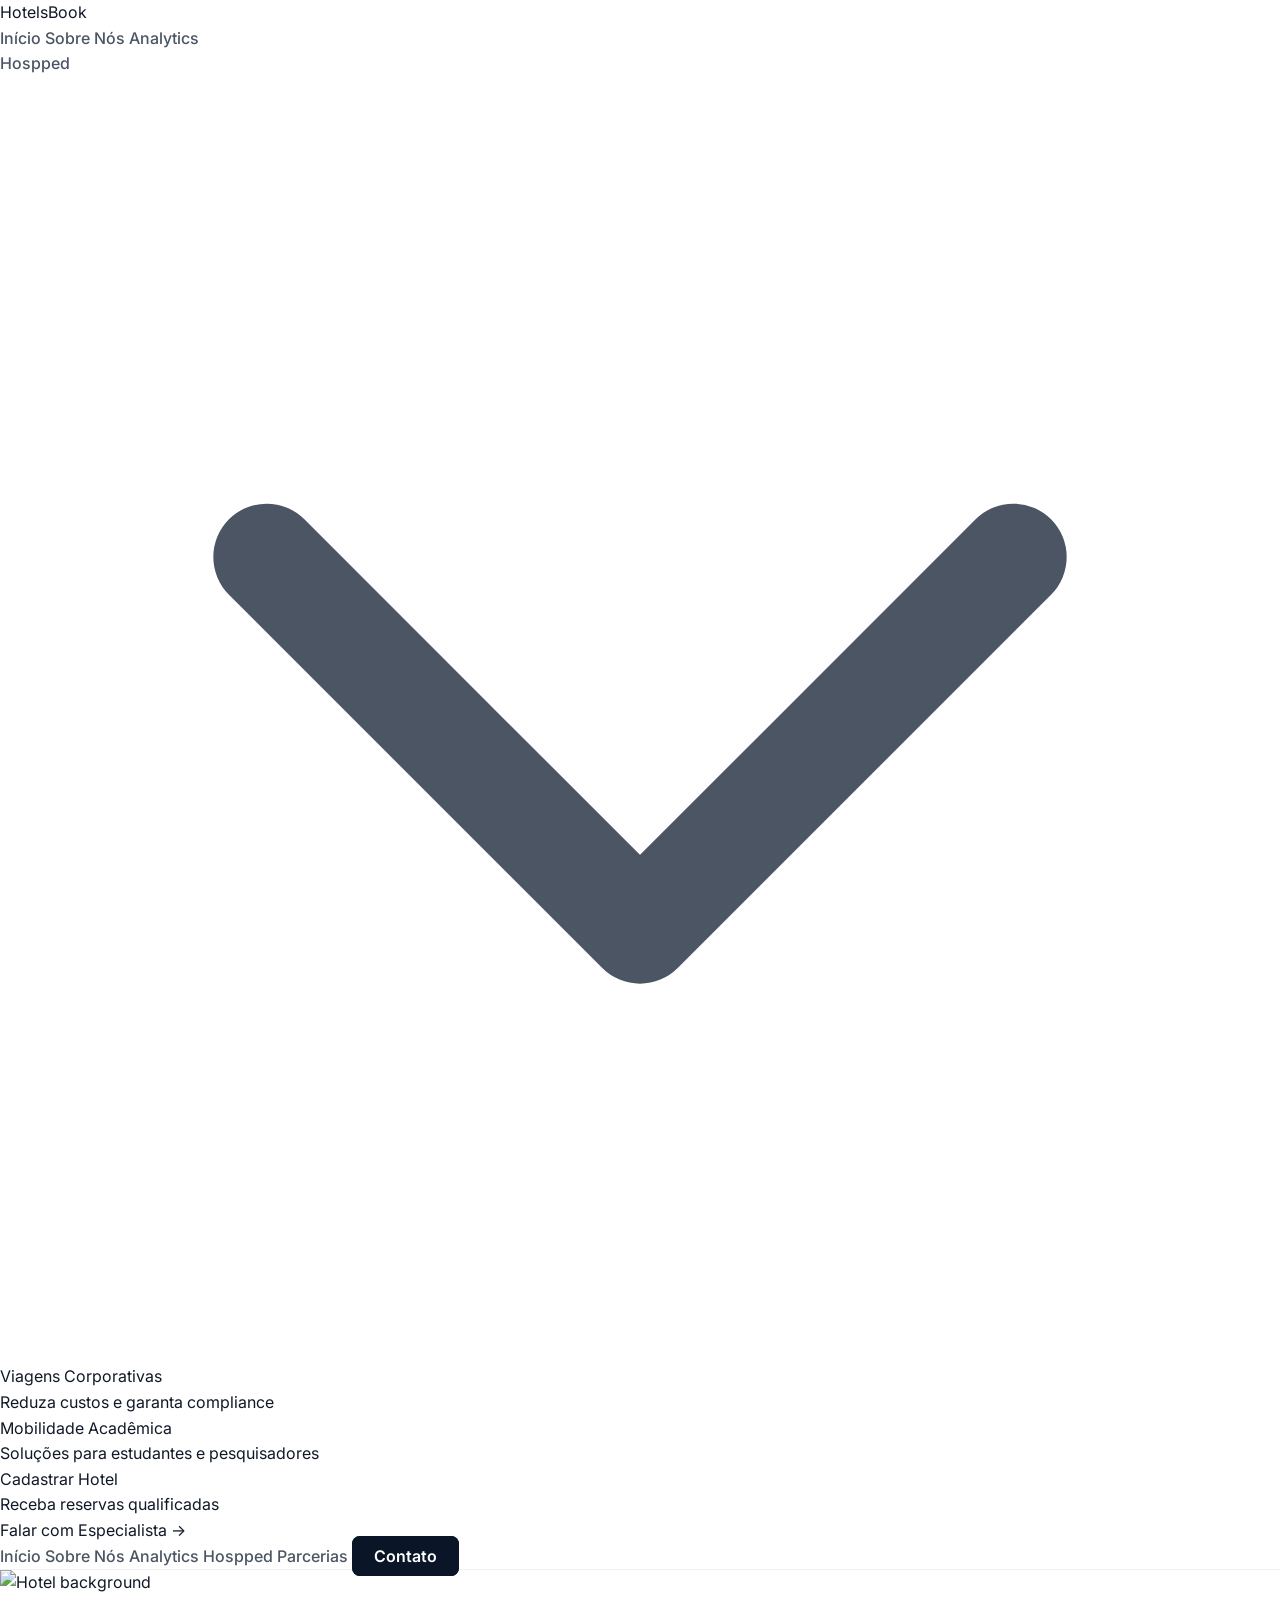
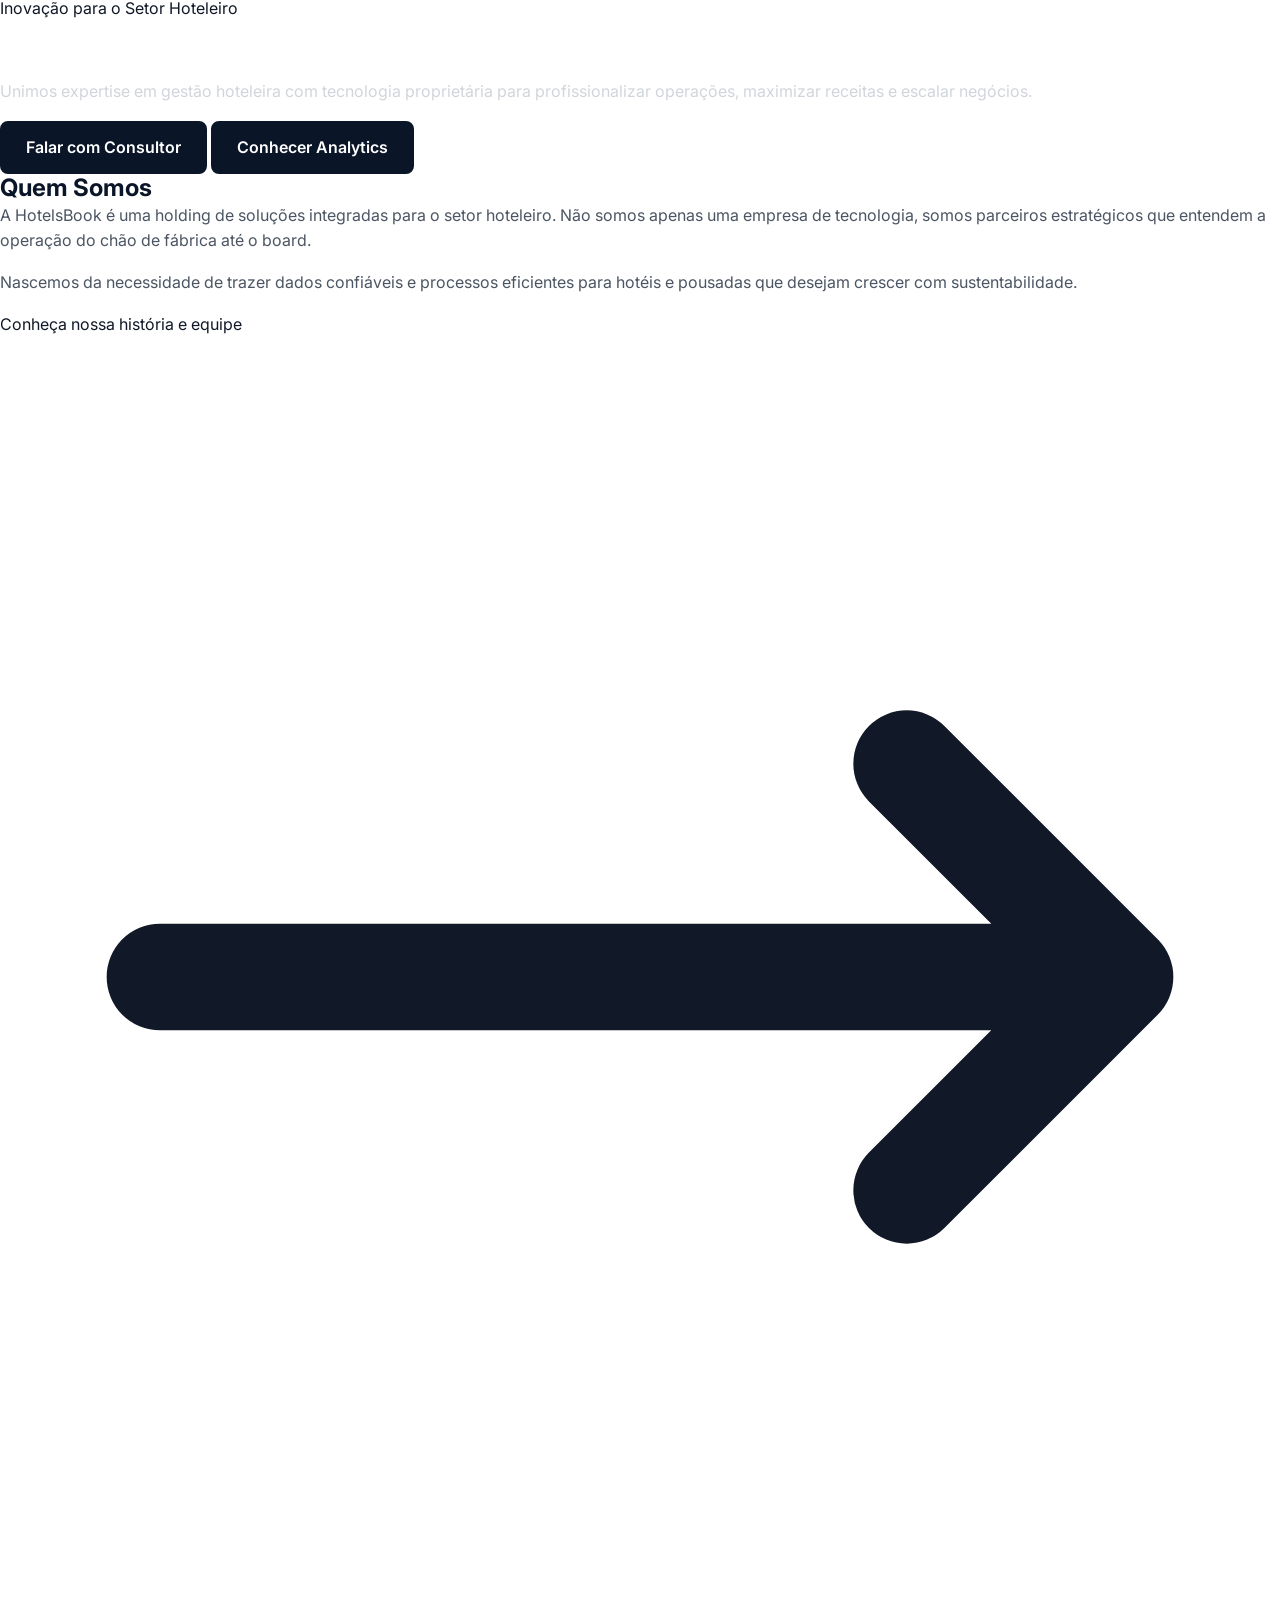
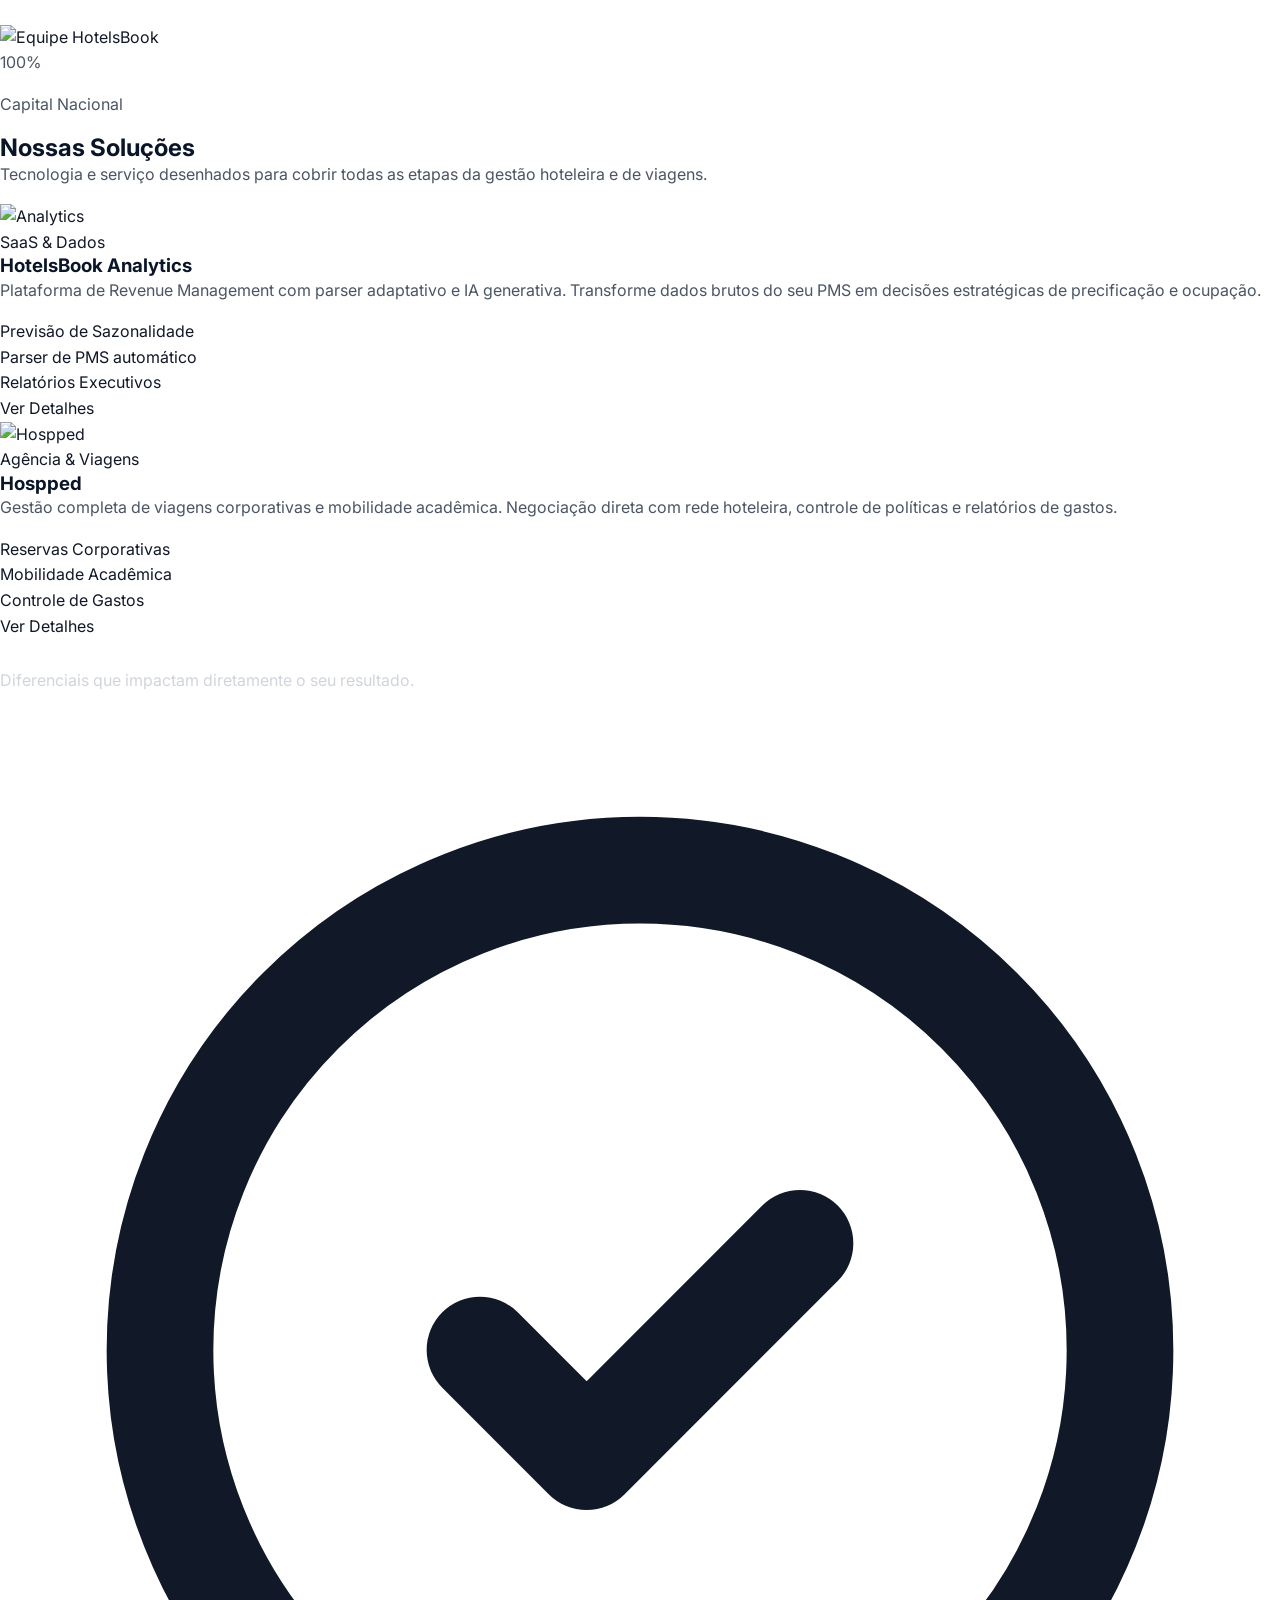
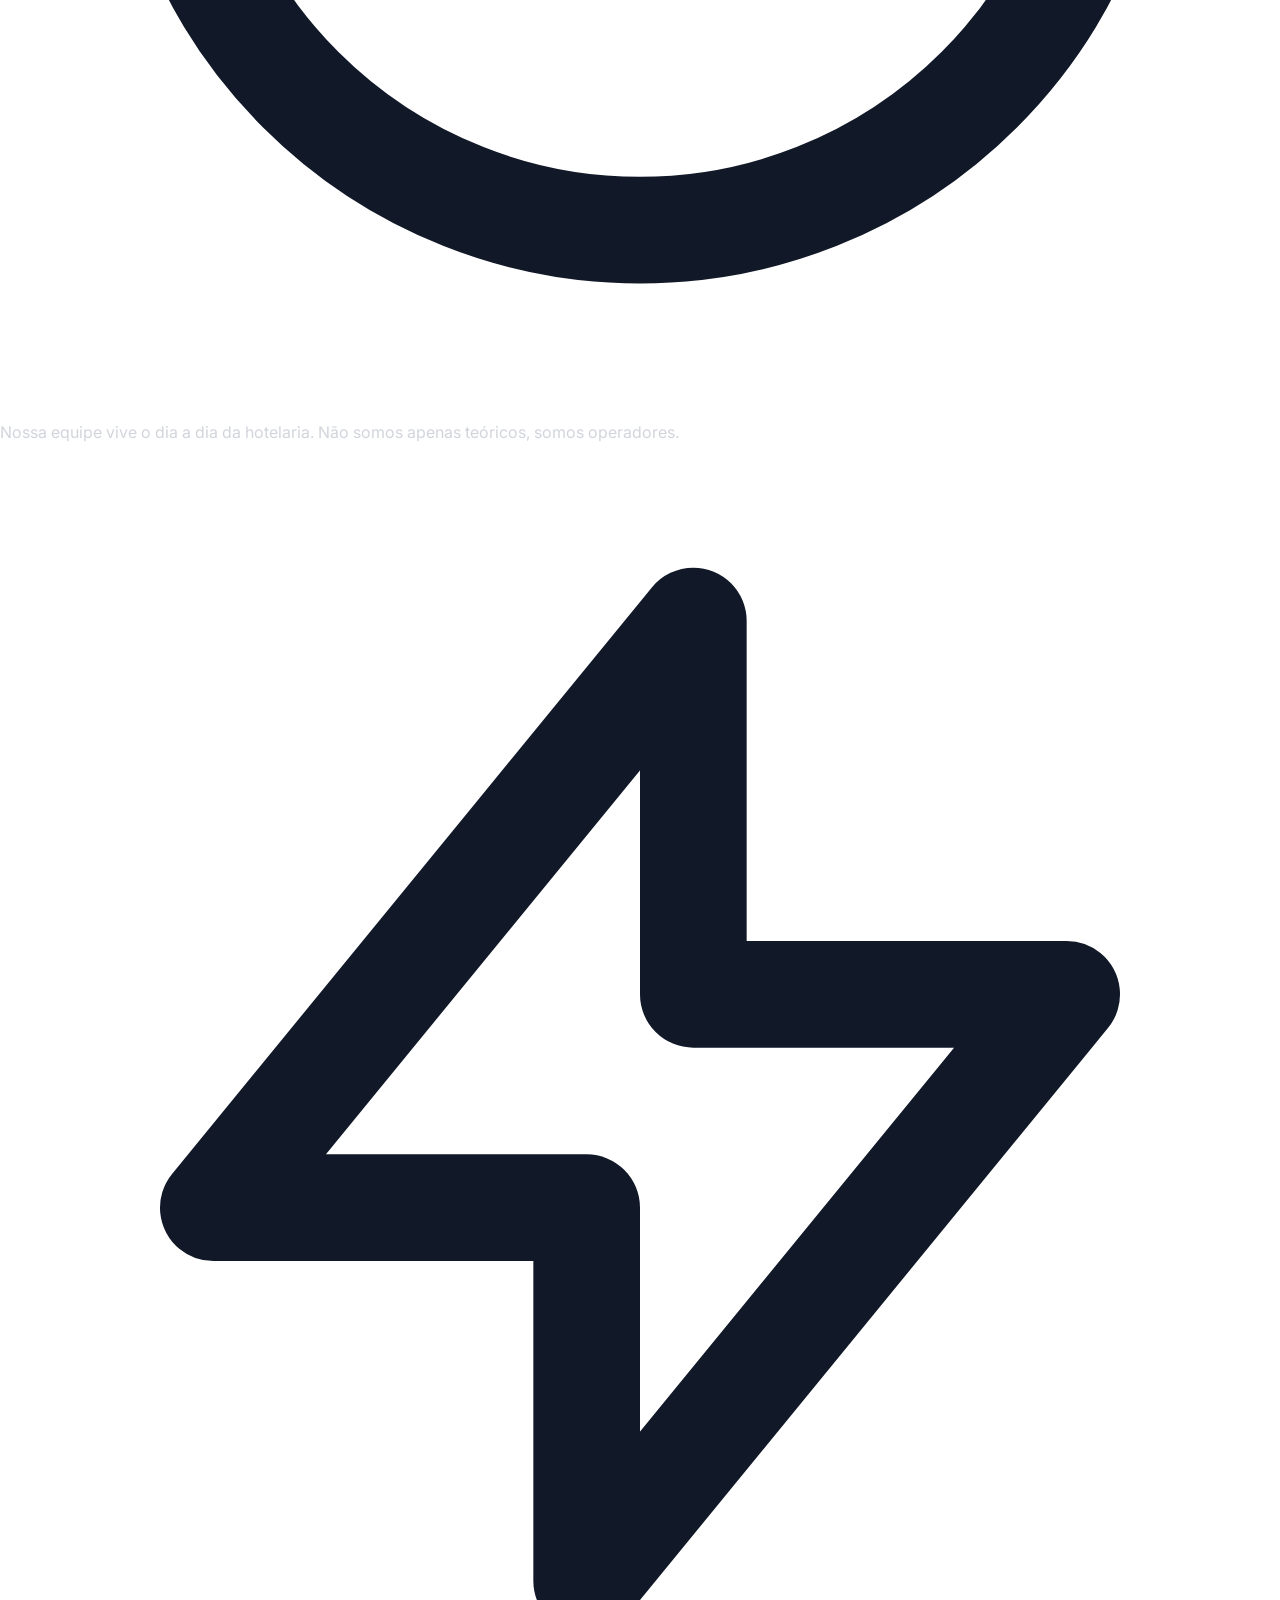
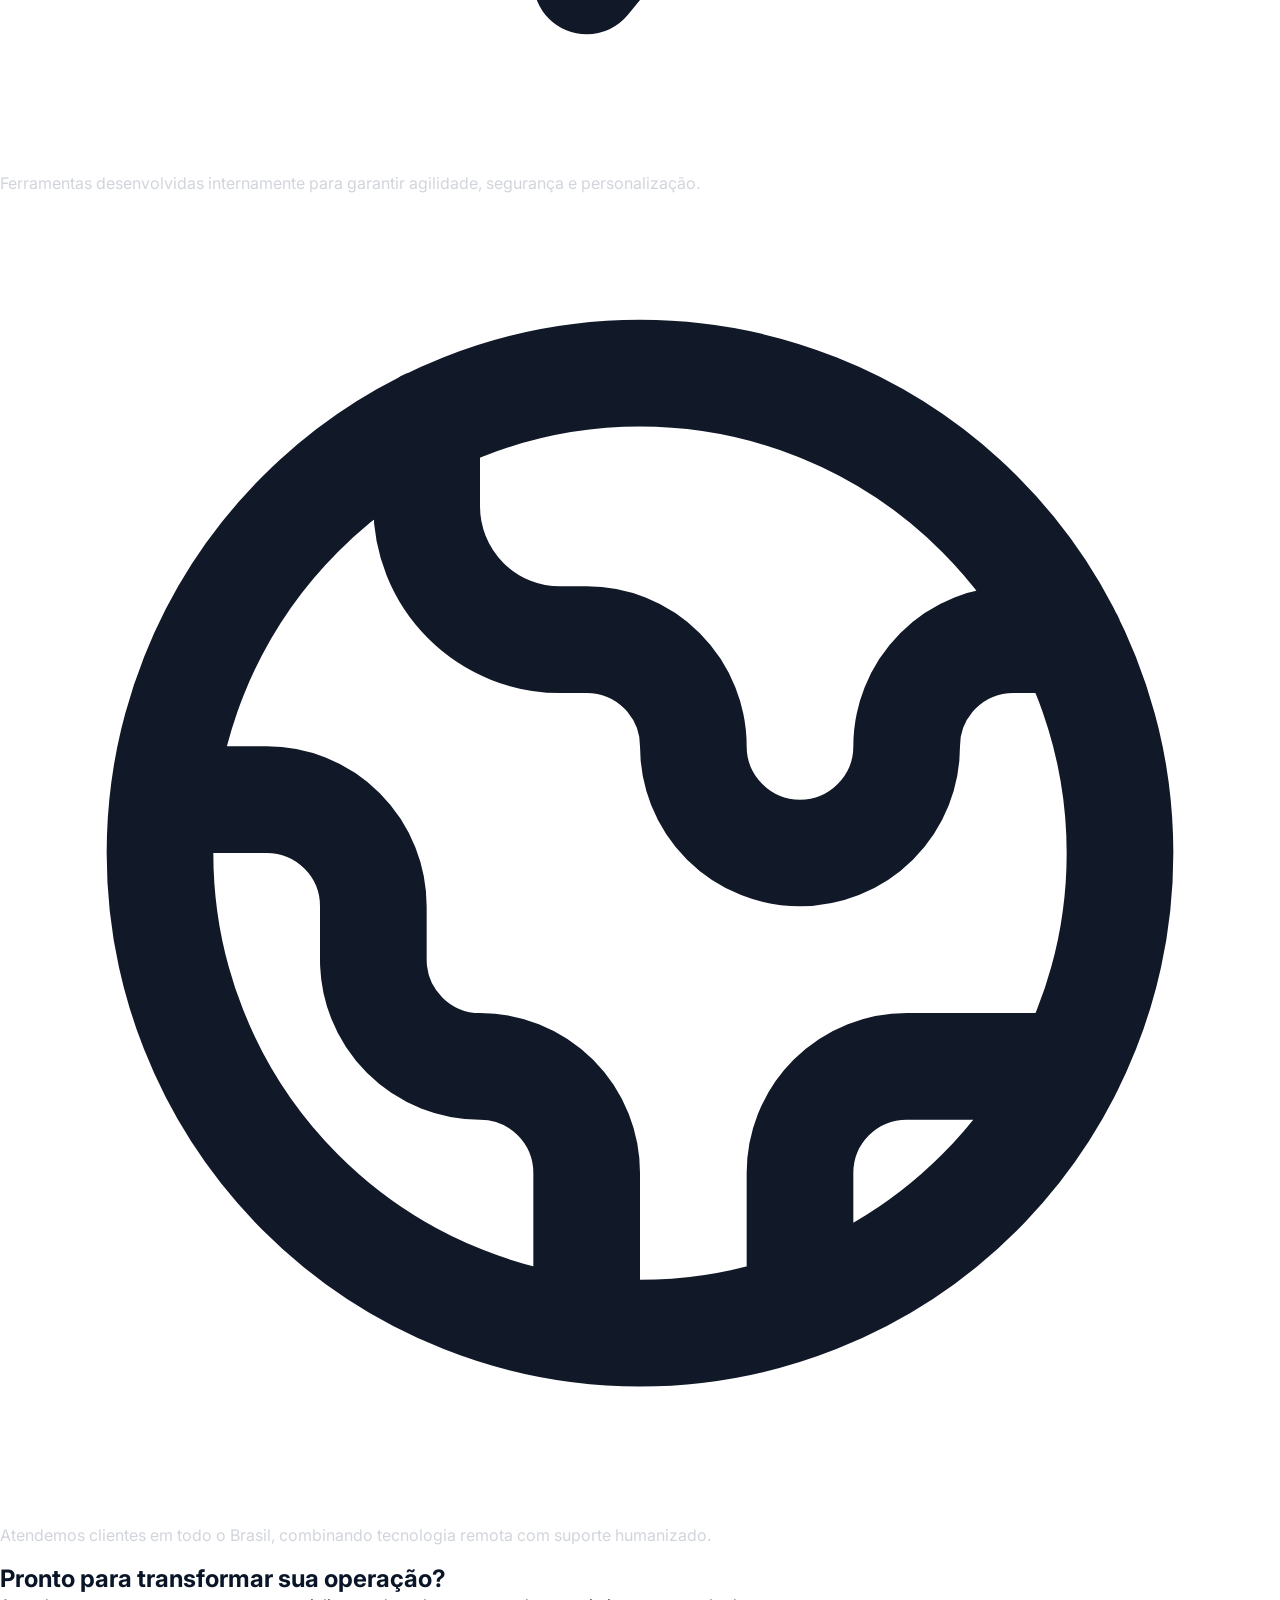
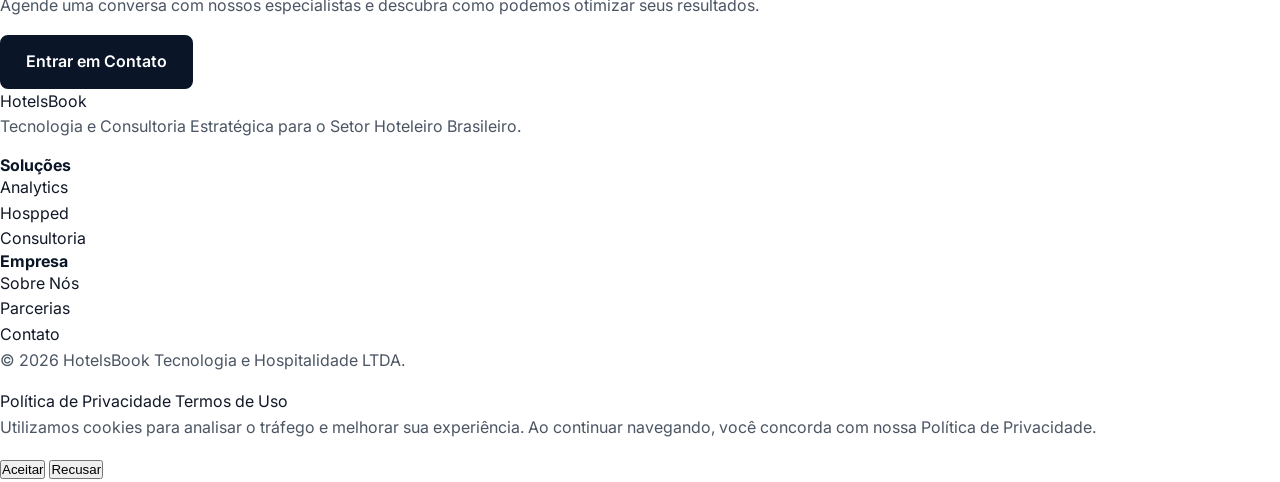
==== index.html @ 2c46c6b1 "Hospped" ====
<!DOCTYPE html>
<html lang="pt-BR">

<head>
  <meta charset="UTF-8">
  <meta name="viewport" content="width=device-width, initial-scale=1.0">

  <!-- SEO: Título e Descrição Únicos -->
  <title>HotelsBook | Consultoria e Tecnologia para Hotelaria</title>
  <meta name="description"
    content="Soluções integradas para a hotelaria brasileira. Consultoria estratégica, plataforma de dados Analytics e gestão de viagens corporativas com a Hospped.">

  <!-- SEO: Open Graph / Facebook -->
  <meta property="og:type" content="website">
  <meta property="og:title" content="HotelsBook | Consultoria e Tecnologia para Hotelaria">
  <meta property="og:description"
    content="Unimos expertise em gestão hoteleira com tecnologia proprietária para profissionalizar operações, maximizar receitas e escalar negócios.">
  <meta property="og:url" content="https://hotelsbook.com.br/">
  <meta property="og:image" content="https://hotelsbook.com.br/assets/images/og-index.jpg">
  <meta property="og:site_name" content="HotelsBook">
  <meta property="og:locale" content="pt_BR">

  <!-- SEO: Twitter Card -->
  <meta name="twitter:card" content="summary_large_image">
  <meta name="twitter:title" content="HotelsBook | Consultoria e Tecnologia para Hotelaria">
  <meta name="twitter:description"
    content="Soluções integradas para a hotelaria brasileira. Analytics, Hospped e consultoria estratégica.">
  <meta name="twitter:image" content="https://hotelsbook.com.br/assets/images/og-index.jpg">

  <!-- Favicon (Consolidado - sem duplicatas) -->
  <link rel="apple-touch-icon" sizes="180x180" href="assets/images/apple-touch-icon.png">
  <link rel="icon" type="image/png" sizes="32x32" href="assets/images/favicon-32x32.png">
  <link rel="icon" type="image/png" sizes="16x16" href="assets/images/favicon-16x16.png">
  <link rel="icon" type="image/png" sizes="192x192" href="assets/images/favicon-192x192.png">
  <link rel="manifest" href="site.webmanifest">
  <link rel="shortcut icon" href="favicon.ico" type="image/x-icon">

  <!-- Schema.org JSON-LD (SEO Estruturado para Homepage) -->
  <script type="application/ld+json">
  {
    "@context": "https://schema.org",
    "@type": "Organization",
    "name": "HotelsBook",
    "legalName": "HotelsBook Tecnologia e Hospitalidade LTDA",
    "url": "https://hotelsbook.com.br",
    "logo": "https://hotelsbook.com.br/assets/images/favicon-192x192.png",
    "description": "Consultoria estratégica e tecnologia para o setor hoteleiro brasileiro.",
    "address": {
      "@type": "PostalAddress",
      "addressCountry": "BR"
    },
    "contactPoint": {
      "@type": "ContactPoint",
      "telephone": "+55-88-92154-6413",
      "contactType": "customer service",
      "areaServed": "BR",
      "availableLanguage": "Portuguese"
    },
    "sameAs": []
  }
  </script>

  <!-- Google Analytics 4 -->
  <script async src="https://www.googletagmanager.com/gtag/js?id=G-PXKZXNRNMKQ"></script>
  <script>
    window.dataLayer = window.dataLayer || [];
    function gtag() { dataLayer.push(arguments); }
    gtag('js', new Date());
    gtag('config', 'G-PXKZXNRNMKQ', { 'anonymize_ip': true });
  </script>

  <!-- Tailwind CSS -->
  <script src="https://cdn.tailwindcss.com"></script>

  <!-- Google Fonts -->
  <link href="https://fonts.googleapis.com/css2?family=Inter:wght@300;400;500;600;700&display=swap" rel="stylesheet">

  <!-- Custom CSS -->
  <link rel="stylesheet" href="assets/css/style.css">

  <script>
    tailwind.config = {
      theme: {
        extend: {
          colors: {
            navy: '#0a1628',
            'navy-light': '#1e3a8a',
            blue: '#3b82f6',
            'blue-light': '#60a5fa',
          },
          fontFamily: {
            sans: ['Inter', 'sans-serif'],
          }
        }
      }
    }
  </script>

  <style>
    html {
      scroll-behavior: smooth;
    }

    .glass-nav {
      background: rgba(255, 255, 255, 0.95);
      backdrop-filter: blur(10px);
      border-bottom: 1px solid rgba(0, 0, 0, 0.05);
    }

    .btn-primary {
      transition: all 0.3s ease;
    }

    .btn-primary:hover {
      transform: translateY(-2px);
      box-shadow: 0 4px 12px rgba(10, 22, 40, 0.2);
    }
  </style>
</head>

<body class="font-sans text-gray-700 antialiased bg-white">

  <!-- NAVIGATION (Usando <header> para compatibilidade com JS de scroll) -->
  <header class="fixed w-full z-50 glass-nav transition-all duration-300">
    <div class="max-w-7xl mx-auto px-4 sm:px-6 lg:px-8">
      <div class="flex justify-between items-center h-20">
        <!-- Logo -->
        <div class="flex-shrink-0 flex items-center">
          <a href="index.html" class="text-2xl font-bold text-navy tracking-tight">
            Hotels<span class="text-blue">Book</span>
          </a>
        </div>

        <!-- Desktop Menu -->
        <!-- Desktop Menu -->
        <div class="hidden md:flex space-x-8 items-center">
          <a href="index.html" class="nav-link text-gray-600 hover:text-navy transition">Início</a>
          <a href="sobre.html" class="nav-link text-gray-600 hover:text-navy transition">Sobre Nós</a>
          <a href="analytics.html" class="nav-link text-gray-600 hover:text-navy transition">Analytics</a>

          <!-- Hospped com Dropdown -->
          <div class="relative group">
            <a href="hospped.html" class="nav-link text-gray-600 hover:text-navy transition flex items-center gap-1">
              Hospped
              <svg class="w-4 h-4 transition-transform group-hover:rotate-180" fill="none" stroke="currentColor"
                viewBox="0 0 24 24">
                <path stroke-linecap="round" stroke-linejoin="round" stroke-width="2" d="M19 9l-7 7-7-7"></path>
              </svg>
            </a>

            <!-- Dropdown Menu -->
            <div
              class="absolute top-full left-0 mt-2 w-64 bg-white rounded-lg shadow-xl border border-gray-100 opacity-0 invisible group-hover:opacity-100 group-hover:visible transition-all duration-200 z-50">
              <div class="py-2">
                <!-- Link para a página Corporativa -->
                <a href="hospped-corporativo.html"
                  class="block px-4 py-3 text-sm text-gray-700 hover:bg-blue-50 hover:text-blue transition">
                  <div class="font-semibold">Viagens Corporativas</div>
                  <div class="text-xs text-gray-500 mt-1">Reduza custos e garanta compliance</div>
                </a>

                <!-- Link para a página Acadêmica -->
                <a href="hospped-academico.html"
                  class="block px-4 py-3 text-sm text-gray-700 hover:bg-blue-50 hover:text-blue transition">
                  <div class="font-semibold">Mobilidade Acadêmica</div>
                  <div class="text-xs text-gray-500 mt-1">Soluções para estudantes e pesquisadores</div>
                </a>

                <!-- Link para Cadastrar Hotel -->
                <a href="hospped-hoteis.html"
                  class="block px-4 py-3 text-sm text-gray-700 hover:bg-blue-50 hover:text-blue transition">
                  <div class="font-semibold">Cadastrar Hotel</div>
                  <div class="text-xs text-gray-500 mt-1">Receba reservas qualificadas</div>
                </a>

                <div class="border-t border-gray-100 my-1"></div>

                <a href="contato.html?assunto=hospped"
                  class="block px-4 py-3 text-sm font-semibold text-blue hover:bg-blue-50 transition">
                  Falar com Especialista →
                </a>
              </div>
            </div>
          </div>

          <!-- Mobile Menu -->
          <nav class="nav-menu hidden md:hidden">
            <a href="index.html" class="nav-link block py-2 text-gray-600">Início</a>
            <a href="sobre.html" class="nav-link block py-2 text-gray-600">Sobre Nós</a>
            <a href="analytics.html" class="nav-link block py-2 text-gray-600">Analytics</a>
            <a href="hospped.html" class="nav-link block py-2 text-gray-600">Hospped</a>
            <a href="parcerias.html" class="nav-link block py-2 text-gray-600">Parcerias</a>
            <a href="contato.html" class="nav-link btn-contato block py-2 text-gray-600">Contato</a>
          </nav>
        </div>
  </header>

  <!-- HERO SECTION -->
  <!-- 
    💡 DICA DE IA PARA IMAGEM DE FUNDO:
    Prompt: "Cinematic wide shot of a modern hotel lobby in Brazil, soft natural lighting coming from large windows, blurred background to emphasize depth, professional interior design, 8k resolution, photorealistic, no people, architectural photography style."
  -->
  <section class="relative bg-navy text-white pt-32 pb-24 lg:pt-48 lg:pb-32 overflow-hidden">
    <!-- Imagem de Fundo (Placeholder) -->
    <div class="absolute inset-0 z-0 opacity-20">
      <img src="https://images.unsplash.com/photo-1566073771259-6a8506099945?auto=format&fit=crop&w=2070&q=80"
        alt="Hotel background" class="w-full h-full object-cover" loading="lazy">
    </div>

    <div class="relative z-10 max-w-7xl mx-auto px-4 sm:px-6 lg:px-8 text-center">
      <span
        class="inline-block py-1 px-3 rounded-full bg-blue/20 text-blue-light text-sm font-semibold mb-6 border border-blue/30">
        Inovação para o Setor Hoteleiro
      </span>
      <h1 class="text-4xl md:text-6xl font-bold tracking-tight mb-6 leading-tight">
        Inteligência e Consultoria<br>para Hotelaria Brasileira
      </h1>
      <p class="mt-4 text-xl text-gray-300 max-w-2xl mx-auto mb-10 font-light">
        Unimos expertise em gestão hoteleira com tecnologia proprietária para profissionalizar operações, maximizar
        receitas e escalar negócios.
      </p>
      <div class="flex flex-col sm:flex-row justify-center gap-4">
        <a href="contato.html" class="btn-primary bg-white text-navy font-semibold py-3.5 px-8 rounded-lg">
          Falar com Consultor
        </a>
        <a href="analytics.html"
          class="btn-primary border border-gray-500 text-gray-200 font-semibold py-3.5 px-8 rounded-lg hover:bg-white/10 hover:border-white">
          Conhecer Analytics
        </a>
      </div>
    </div>
  </section>

  <!-- SOBRE NÓS (Resumo) -->
  <section class="py-20 bg-white">
    <div class="max-w-7xl mx-auto px-4 sm:px-6 lg:px-8">
      <div class="lg:grid lg:grid-cols-2 lg:gap-16 items-center">
        <div>
          <h2 class="text-3xl font-bold text-navy mb-6">Quem Somos</h2>
          <p class="text-lg text-gray-600 mb-6 leading-relaxed">
            A HotelsBook é uma holding de soluções integradas para o setor hoteleiro. Não somos apenas uma empresa de
            tecnologia, somos parceiros estratégicos que entendem a operação do chão de fábrica até o board.
          </p>
          <p class="text-gray-600 mb-8 leading-relaxed">
            Nascemos da necessidade de trazer dados confiáveis e processos eficientes para hotéis e pousadas que desejam
            crescer com sustentabilidade.
          </p>
          <a href="sobre.html" class="text-blue font-semibold hover:text-navy transition flex items-center gap-2">
            Conheça nossa história e equipe
            <svg class="w-4 h-4" fill="none" stroke="currentColor" viewBox="0 0 24 24">
              <path stroke-linecap="round" stroke-linejoin="round" stroke-width="2" d="M17 8l4 4m0 0l-4 4m4-4H3" />
            </svg>
          </a>
        </div>
        <div class="mt-10 lg:mt-0 relative">
          <!-- 
             💡 DICA DE IA PARA IMAGEM DA EQUIPE:
             Prompt: "Group of 4 diverse professionals in a modern office meeting room in Brazil, collaborating around a table with laptops and documents, casual business attire, natural lighting, candid shot, high quality, photorealistic."
          -->
          <img src="https://images.unsplash.com/photo-1522071820081-009f0129c71c?auto=format&fit=crop&w=1170&q=80"
            alt="Equipe HotelsBook" class="rounded-xl shadow-2xl w-full object-cover h-80 lg:h-96" loading="lazy">
          <div class="absolute -bottom-6 -right-6 bg-navy p-6 rounded-lg shadow-lg hidden md:block">
            <p class="text-white text-2xl font-bold">100%</p>
            <p class="text-gray-300 text-sm">Capital Nacional</p>
          </div>
        </div>
      </div>
    </div>
  </section>

  <!-- NOSSAS SOLUÇÕES (Cards de Navegação) -->
  <section class="py-20 bg-gray-50">
    <div class="max-w-7xl mx-auto px-4 sm:px-6 lg:px-8">
      <div class="text-center mb-16">
        <h2 class="text-3xl font-bold text-navy mb-4">Nossas Soluções</h2>
        <div class="w-16 h-1 bg-blue mx-auto rounded-full"></div>
        <p class="mt-4 text-gray-600 max-w-2xl mx-auto">Tecnologia e serviço desenhados para cobrir todas as etapas da
          gestão hoteleira e de viagens.</p>
      </div>

      <div class="grid md:grid-cols-2 gap-8 lg:gap-12">
        <!-- Card Analytics -->
        <div class="bg-white rounded-xl shadow-lg overflow-hidden hover:shadow-xl transition duration-300 group">
          <div class="h-48 overflow-hidden bg-navy relative">
            <!-- Prompt IA: "Data visualization dashboard on a tablet screen, hotel charts and graphs, blue and dark theme, isometric 3d style, clean UI." -->
            <img src="https://images.unsplash.com/photo-1551288049-bebda4e38f71?auto=format&fit=crop&w=1170&q=80"
              class="w-full h-full object-cover opacity-80 group-hover:scale-105 transition duration-500"
              alt="Analytics" loading="lazy">
            <div class="absolute inset-0 flex items-center justify-center">
              <span class="bg-white/90 text-navy px-3 py-1 rounded-full text-xs font-bold uppercase tracking-wider">SaaS
                & Dados</span>
            </div>
          </div>
          <div class="p-8">
            <h3 class="text-2xl font-bold text-navy mb-3">HotelsBook Analytics</h3>
            <p class="text-gray-600 mb-6">
              Plataforma de Revenue Management com parser adaptativo e IA generativa. Transforme dados brutos do seu PMS
              em decisões estratégicas de precificação e ocupação.
            </p>
            <ul class="space-y-2 mb-8 text-sm text-gray-500">
              <li class="flex items-center"><span class="w-2 h-2 bg-blue rounded-full mr-2"></span>Previsão de
                Sazonalidade</li>
              <li class="flex items-center"><span class="w-2 h-2 bg-blue rounded-full mr-2"></span>Parser de PMS
                automático</li>
              <li class="flex items-center"><span class="w-2 h-2 bg-blue rounded-full mr-2"></span>Relatórios Executivos
              </li>
            </ul>
            <a href="analytics.html"
              class="inline-block w-full text-center border-2 border-navy text-navy font-semibold py-2.5 rounded-lg hover:bg-navy hover:text-white transition">
              Ver Detalhes
            </a>
          </div>
        </div>

        <!-- Card Hospped -->
        <div class="bg-white rounded-xl shadow-lg overflow-hidden hover:shadow-xl transition duration-300 group">
          <div class="h-48 overflow-hidden bg-blue relative">
            <!-- Prompt IA: "Modern airport terminal interior, blurred business travelers walking, focus on luggage and smartphone screen showing booking app, bright lighting, professional photography." -->
            <img src="https://images.unsplash.com/photo-1436491865332-7a61a109cc05?auto=format&fit=crop&w=1174&q=80"
              class="w-full h-full object-cover opacity-80 group-hover:scale-105 transition duration-500" alt="Hospped"
              loading="lazy">
            <div class="absolute inset-0 flex items-center justify-center">
              <span
                class="bg-white/90 text-blue px-3 py-1 rounded-full text-xs font-bold uppercase tracking-wider">Agência
                & Viagens</span>
            </div>
          </div>
          <div class="p-8">
            <h3 class="text-2xl font-bold text-navy mb-3">Hospped</h3>
            <p class="text-gray-600 mb-6">
              Gestão completa de viagens corporativas e mobilidade acadêmica. Negociação direta com rede hoteleira,
              controle de políticas e relatórios de gastos.
            </p>
            <ul class="space-y-2 mb-8 text-sm text-gray-500">
              <li class="flex items-center"><span class="w-2 h-2 bg-blue rounded-full mr-2"></span>Reservas Corporativas
              </li>
              <li class="flex items-center"><span class="w-2 h-2 bg-blue rounded-full mr-2"></span>Mobilidade Acadêmica
              </li>
              <li class="flex items-center"><span class="w-2 h-2 bg-blue rounded-full mr-2"></span>Controle de Gastos
              </li>
            </ul>
            <a href="hospped.html"
              class="inline-block w-full text-center border-2 border-navy text-navy font-semibold py-2.5 rounded-lg hover:bg-navy hover:text-white transition">
              Ver Detalhes
            </a>
          </div>
        </div>
      </div>
    </div>
  </section>

  <!-- POR QUE NOS ESCOLHER -->
  <section class="py-20 bg-navy text-white">
    <div class="max-w-7xl mx-auto px-4 sm:px-6 lg:px-8">
      <div class="text-center mb-16">
        <h2 class="text-3xl font-bold mb-4">Por que a HotelsBook?</h2>
        <p class="text-gray-400">Diferenciais que impactam diretamente o seu resultado.</p>
      </div>

      <div class="grid md:grid-cols-3 gap-8 text-center">
        <div class="p-6">
          <div class="w-16 h-16 bg-white/10 rounded-full flex items-center justify-center mx-auto mb-6">
            <svg class="w-8 h-8 text-blue-light" fill="none" stroke="currentColor" viewBox="0 0 24 24">
              <path stroke-linecap="round" stroke-linejoin="round" stroke-width="2"
                d="M9 12l2 2 4-4m6 2a9 9 0 11-18 0 9 9 0 0118 0z"></path>
            </svg>
          </div>
          <h3 class="text-xl font-bold mb-3">Expertise Real</h3>
          <p class="text-gray-300 text-sm">Nossa equipe vive o dia a dia da hotelaria. Não somos apenas teóricos, somos
            operadores.</p>
        </div>

        <div class="p-6">
          <div class="w-16 h-16 bg-white/10 rounded-full flex items-center justify-center mx-auto mb-6">
            <svg class="w-8 h-8 text-blue-light" fill="none" stroke="currentColor" viewBox="0 0 24 24">
              <path stroke-linecap="round" stroke-linejoin="round" stroke-width="2" d="M13 10V3L4 14h7v7l9-11h-7z">
              </path>
            </svg>
          </div>
          <h3 class="text-xl font-bold mb-3">Tecnologia Própria</h3>
          <p class="text-gray-300 text-sm">Ferramentas desenvolvidas internamente para garantir agilidade, segurança e
            personalização.</p>
        </div>

        <div class="p-6">
          <div class="w-16 h-16 bg-white/10 rounded-full flex items-center justify-center mx-auto mb-6">
            <svg class="w-8 h-8 text-blue-light" fill="none" stroke="currentColor" viewBox="0 0 24 24">
              <path stroke-linecap="round" stroke-linejoin="round" stroke-width="2"
                d="M3.055 11H5a2 2 0 012 2v1a2 2 0 002 2 2 2 0 012 2v2.945M8 3.935V5.5A2.5 2.5 0 0010.5 8h.5a2 2 0 012 2 2 2 0 104 0 2 2 0 012-2h1.064M15 20.488V18a2 2 0 012-2h3.064M21 12a9 9 0 11-18 0 9 9 0 0118 0z">
              </path>
            </svg>
          </div>
          <h3 class="text-xl font-bold mb-3">Atuação Nacional</h3>
          <p class="text-gray-300 text-sm">Atendemos clientes em todo o Brasil, combinando tecnologia remota com suporte
            humanizado.</p>
        </div>
      </div>
    </div>
  </section>

  <!-- CTA FINAL -->
  <section class="py-20 bg-white">
    <div class="max-w-4xl mx-auto px-4 text-center">
      <h2 class="text-3xl font-bold text-navy mb-6">Pronto para transformar sua operação?</h2>
      <p class="text-gray-600 mb-8">Agende uma conversa com nossos especialistas e descubra como podemos otimizar seus
        resultados.</p>
      <a href="contato.html"
        class="btn-primary bg-blue text-white font-semibold py-4 px-10 rounded-lg text-lg shadow-lg hover:bg-blue-600">
        Entrar em Contato
      </a>
    </div>
  </section>

  <!-- FOOTER -->
  <footer class="bg-gray-900 text-gray-300 py-12 border-t border-gray-800">
    <div class="max-w-7xl mx-auto px-4 sm:px-6 lg:px-8">
      <div class="grid md:grid-cols-4 gap-8 mb-8">
        <div class="col-span-1 md:col-span-2">
          <a href="index.html" class="text-2xl font-bold text-white tracking-tight">
            Hotels<span class="text-blue">Book</span>
          </a>
          <p class="mt-4 text-sm text-gray-400 max-w-xs">
            Tecnologia e Consultoria Estratégica para o Setor Hoteleiro Brasileiro.
          </p>
        </div>

        <div>
          <h4 class="text-white font-semibold mb-4 uppercase text-sm tracking-wider">Soluções</h4>
          <ul class="space-y-2 text-sm">
            <li><a href="analytics.html" class="hover:text-white transition">Analytics</a></li>
            <li><a href="hospped.html" class="hover:text-white transition">Hospped</a></li>
            <li><a href="sobre.html" class="hover:text-white transition">Consultoria</a></li>
          </ul>
        </div>

        <div>
          <h4 class="text-white font-semibold mb-4 uppercase text-sm tracking-wider">Empresa</h4>
          <ul class="space-y-2 text-sm">
            <li><a href="sobre.html" class="hover:text-white transition">Sobre Nós</a></li>
            <li><a href="parcerias.html" class="hover:text-white transition">Parcerias</a></li>
            <li><a href="contato.html" class="hover:text-white transition">Contato</a></li>
          </ul>
        </div>
      </div>

      <div class="border-t border-gray-800 pt-8 flex flex-col md:flex-row justify-between items-center text-sm">
        <p>&copy; <span class="current-year"></span> HotelsBook Tecnologia e Hospitalidade LTDA.</p>
        <div class="mt-4 md:mt-0 space-x-6">
          <a href="politica-privacidade.html" class="hover:text-white transition">Política de Privacidade</a>
          <a href="termos-uso.html" class="hover:text-white transition">Termos de Uso</a>
        </div>
      </div>
    </div>
  </footer>

  <!-- JavaScript -->
  <script src="assets/js/main.js"></script>

  <!-- Banner LGPD Cookies -->
  <div id="cookie-banner"
    class="fixed bottom-0 left-0 w-full bg-white border-t border-gray-200 p-4 shadow-lg z-50 hidden">
    <div class="max-w-7xl mx-auto flex flex-col md:flex-row items-center justify-between gap-4">
      <p class="text-sm text-gray-600 text-center md:text-left">
        Utilizamos cookies para analisar o tráfego e melhorar sua experiência. Ao continuar navegando, você concorda com
        nossa
        <a href="politica-privacidade.html" class="text-blue hover:underline">Política de Privacidade</a>.
      </p>
      <div class="flex gap-3">
        <button id="accept-cookies"
          class="bg-navy text-white px-6 py-2 rounded-lg text-sm font-medium hover:bg-navy-light transition">
          Aceitar
        </button>
        <button id="decline-cookies"
          class="border border-gray-300 text-gray-600 px-6 py-2 rounded-lg text-sm font-medium hover:bg-gray-50 transition">
          Recusar
        </button>
      </div>
    </div>
  </div>

  <script>
    const banner = document.getElementById('cookie-banner');
    const acceptBtn = document.getElementById('accept-cookies');
    const declineBtn = document.getElementById('decline-cookies');

    if (!localStorage.getItem('cookieConsent')) {
      banner.classList.remove('hidden');
    }

    acceptBtn.addEventListener('click', () => {
      localStorage.setItem('cookieConsent', 'accepted');
      banner.classList.add('hidden');
      if (typeof gtag === 'function') {
        gtag('consent', 'update', { 'analytics_storage': 'granted' });
      }
    });

    declineBtn.addEventListener('click', () => {
      localStorage.setItem('cookieConsent', 'declined');
      banner.classList.add('hidden');
      if (typeof gtag === 'function') {
        gtag('consent', 'update', { 'analytics_storage': 'denied' });
      }
    });
  </script>
</body>

</html>
---- assets/css/style.css ----
/* =========================================
   HOTELSBOOK - MAIN STYLESHEET (CORRIGIDO)
   ========================================= */

:root {
    --color-navy: #0a1628;
    --color-navy-light: #1e3a8a;
    --color-blue: #3b82f6;
    --color-blue-dark: #2563eb;
    --color-gray-100: #f3f4f6;
    --color-gray-200: #e5e7eb;
    --color-gray-300: #d1d5db;
    --color-gray-600: #4b5563;
    --color-gray-900: #111827;
    --font-main: 'Inter', sans-serif;
    --shadow-card: 0 4px 6px -1px rgba(0, 0, 0, 0.05), 0 2px 4px -1px rgba(0, 0, 0, 0.03);
    --shadow-card-hover: 0 10px 15px -3px rgba(0, 0, 0, 0.1), 0 4px 6px -2px rgba(0, 0, 0, 0.05);
    --transition-base: all 0.3s ease-in-out;
}

/* Header Transition */
header {
    transition: transform 0.25s cubic-bezier(0.4, 0, 0.2, 1),
                background-color 0.25s ease,
                box-shadow 0.25s ease;
    will-change: transform;
    backface-visibility: hidden;
}

* {
    box-sizing: border-box;
    margin: 0;
    padding: 0;
}

html { scroll-behavior: smooth; }

body {
    font-family: var(--font-main);
    color: var(--color-gray-900);
    line-height: 1.6;
    -webkit-font-smoothing: antialiased;
}

/* Títulos Padrão (Fundo Claro) */
h1, h2, h3, h4, h5, h6 {
    line-height: 1.2;
    font-weight: 700;
    color: var(--color-navy);
}

p {
    margin-bottom: 1rem;
    color: var(--color-gray-600);
}

a {
    text-decoration: none;
    color: inherit;
    transition: var(--transition-base);
}

/* ==========================================
   CORREÇÃO DE CONTRASTE PARA FUNDOS ESCUROS
   ========================================== */
/* Se a seção tem fundo Navy, os textos devem ser claros */

section.bg-navy h1,
section.bg-navy h2,
section.bg-navy h3,
section.bg-navy h4,
section.bg-navy h5,
section.bg-navy h6 {
    color: #ffffff !important;
}

section.bg-navy p {
    color: var(--color-gray-300) !important;
}

/* Botões */
.btn-primary {
    display: inline-block;
    background-color: var(--color-navy);
    color: white;
    padding: 0.75rem 1.5rem;
    border-radius: 0.5rem;
    font-weight: 600;
    border: 2px solid var(--color-navy);
    transition: var(--transition-base);
    cursor: pointer;
}
.btn-primary:hover {
    background-color: var(--color-navy-light);
    border-color: var(--color-navy-light);
    transform: translateY(-2px);
    box-shadow: var(--shadow-card);
}

.btn-secondary {
    display: inline-block;
    background-color: transparent;
    color: var(--color-navy);
    padding: 0.75rem 1.5rem;
    border-radius: 0.5rem;
    font-weight: 600;
    border: 2px solid var(--color-navy);
    transition: var(--transition-base);
    cursor: pointer;
}
.btn-secondary:hover {
    background-color: var(--color-navy);
    color: white;
    transform: translateY(-2px);
}

/* Cards */
.service-card {
    background: white;
    border: 1px solid var(--color-gray-200);
    border-radius: 0.75rem;
    padding: 2rem;
    transition: var(--transition-base);
    position: relative;
    overflow: hidden;
}
.service-card:hover {
    border-color: var(--color-blue);
    transform: translateY(-5px);
    box-shadow: var(--shadow-card-hover);
}
.service-card::before {
    content: '';
    position: absolute;
    top: 0;
    left: 0;
    width: 4px;
    height: 100%;
    background-color: var(--color-blue);
    transform: scaleY(0);
    transition: transform 0.3s ease;
}
.service-card:hover::before {
    transform: scaleY(1);
}

/* Formulários */
.form-input {
    width: 100%;
    padding: 0.8rem;
    border: 1px solid var(--color-gray-200);
    border-radius: 0.5rem;
    transition: var(--transition-base);
    background-color: #fff;
}
.form-input:focus {
    outline: none;
    border-color: var(--color-blue);
    box-shadow: 0 0 0 3px rgba(59, 130, 246, 0.1);
}

/* Imagens */
.media-container {
    width: 100%;
    background-color: var(--color-gray-100);
    border-radius: 0.75rem;
    overflow: hidden;
    position: relative;
    display: flex;
    align-items: center;
    justify-content: center;
}
.media-container img {
    width: 100%;
    height: auto;
    object-fit: cover;
    transition: transform 0.5s ease;
}
.media-container:hover img {
    transform: scale(1.03);
}

.image-placeholder {
    width: 100%;
    aspect-ratio: 16/9;
    background: linear-gradient(135deg, #f3f4f6 25%, #e5e7eb 50%, #f3f4f6 75%);
    background-size: 200% 200%;
    animation: shimmer 1.5s infinite linear;
    display: flex;
    align-items: center;
    justify-content: center;
    color: var(--color-gray-600);
    font-size: 0.875rem;
    border-radius: 0.75rem;
}
@keyframes shimmer {
    0% { background-position: 200% 0; }
    100% { background-position: -200% 0; }
}

/* Navbar - ANIMAÇÃO FLUIDA CORRIGIDA */
.nav-link {
    font-weight: 500;
    color: var(--color-gray-600);
    position: relative;
    transition: color 0.2s ease;
}
.nav-link:hover,
.nav-link.active {
    color: var(--color-navy);
}

/* Barra azul com animação suave (GPU accelerated) */
.nav-link::after {
    content: '';
    position: absolute;
    bottom: -4px;
    left: 0;
    width: 100%;
    height: 2px;
    background-color: var(--color-blue);
    transform: scaleX(0);
    transform-origin: right;
    transition: transform 0.25s cubic-bezier(0.4, 0, 0.2, 1);
}
.nav-link:hover::after,
.nav-link.active::after {
    transform: scaleX(1);
    transform-origin: left;
}

/* Botão Contato - mantém estilo de botão */
.nav-link.btn-contato {
    background-color: var(--color-navy);
    color: white;
    padding: 0.5rem 1.25rem;
    border-radius: 0.5rem;
    font-weight: 600;
    border: 2px solid var(--color-navy);
    transition: var(--transition-base);
}
.nav-link.btn-contato:hover,
.nav-link.btn-contato.active {
    background-color: var(--color-navy-light);
    border-color: var(--color-navy-light);
    color: white;
}
.nav-link.btn-contato::after {
    display: none;
}

/* Classes para scroll da navbar */
.navbar-hidden {
    transform: translateY(-100%);
}
.navbar-visible {
    transform: translateY(0);
}

/* Footer */
footer a:hover {
    color: var(--color-blue) !important;
}

/* Responsividade */
@media (max-width: 768px) {
    h1 { font-size: 2.5rem; }
    h2 { font-size: 2rem; }
}

/* Dropdown Menu para Hospped */
.group:hover > .absolute {
  transform: translateY(0);
}

/* Ajuste para o dropdown não quebrar no mobile */
@media (max-width: 768px) {
  .group > .absolute {
    position: static;
    width: 100%;
    box-shadow: none;
    border: none;
    border-top: 1px solid #e5e7eb;
    margin-top: 0;
  }
}
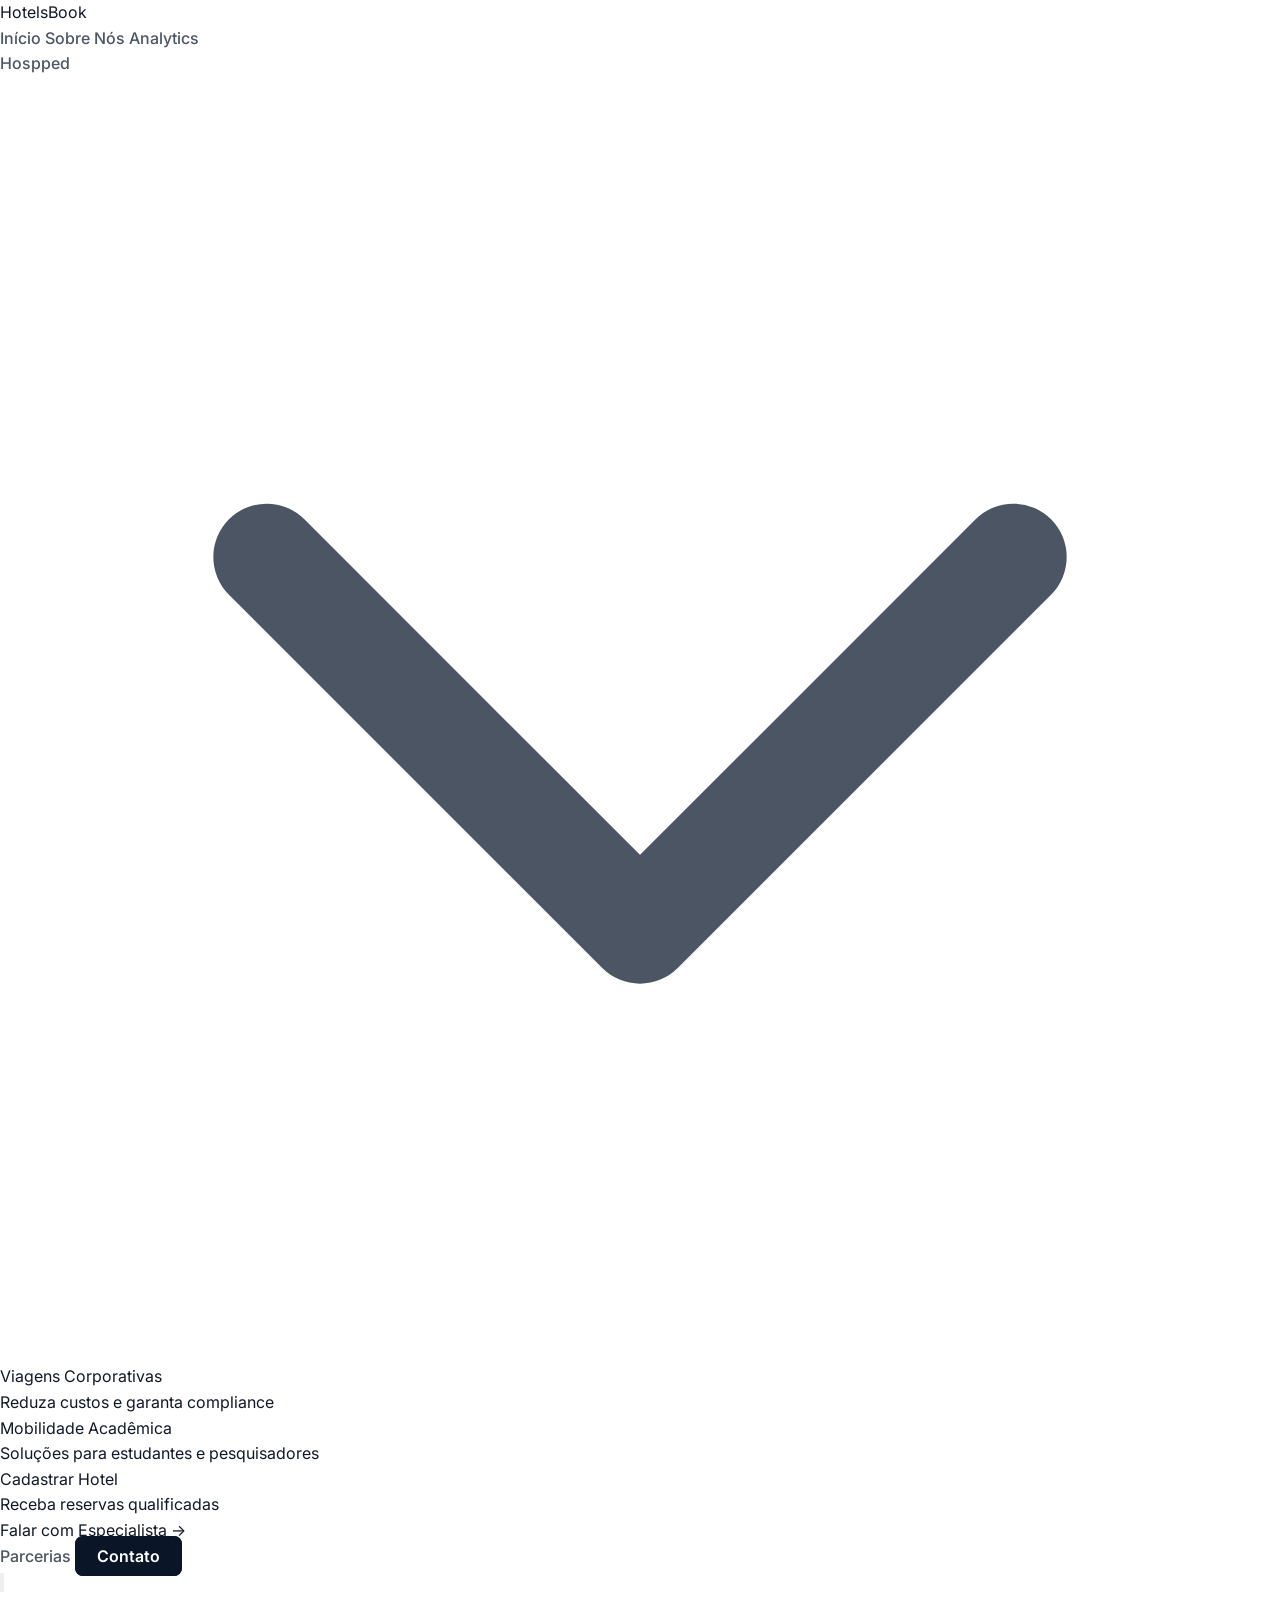
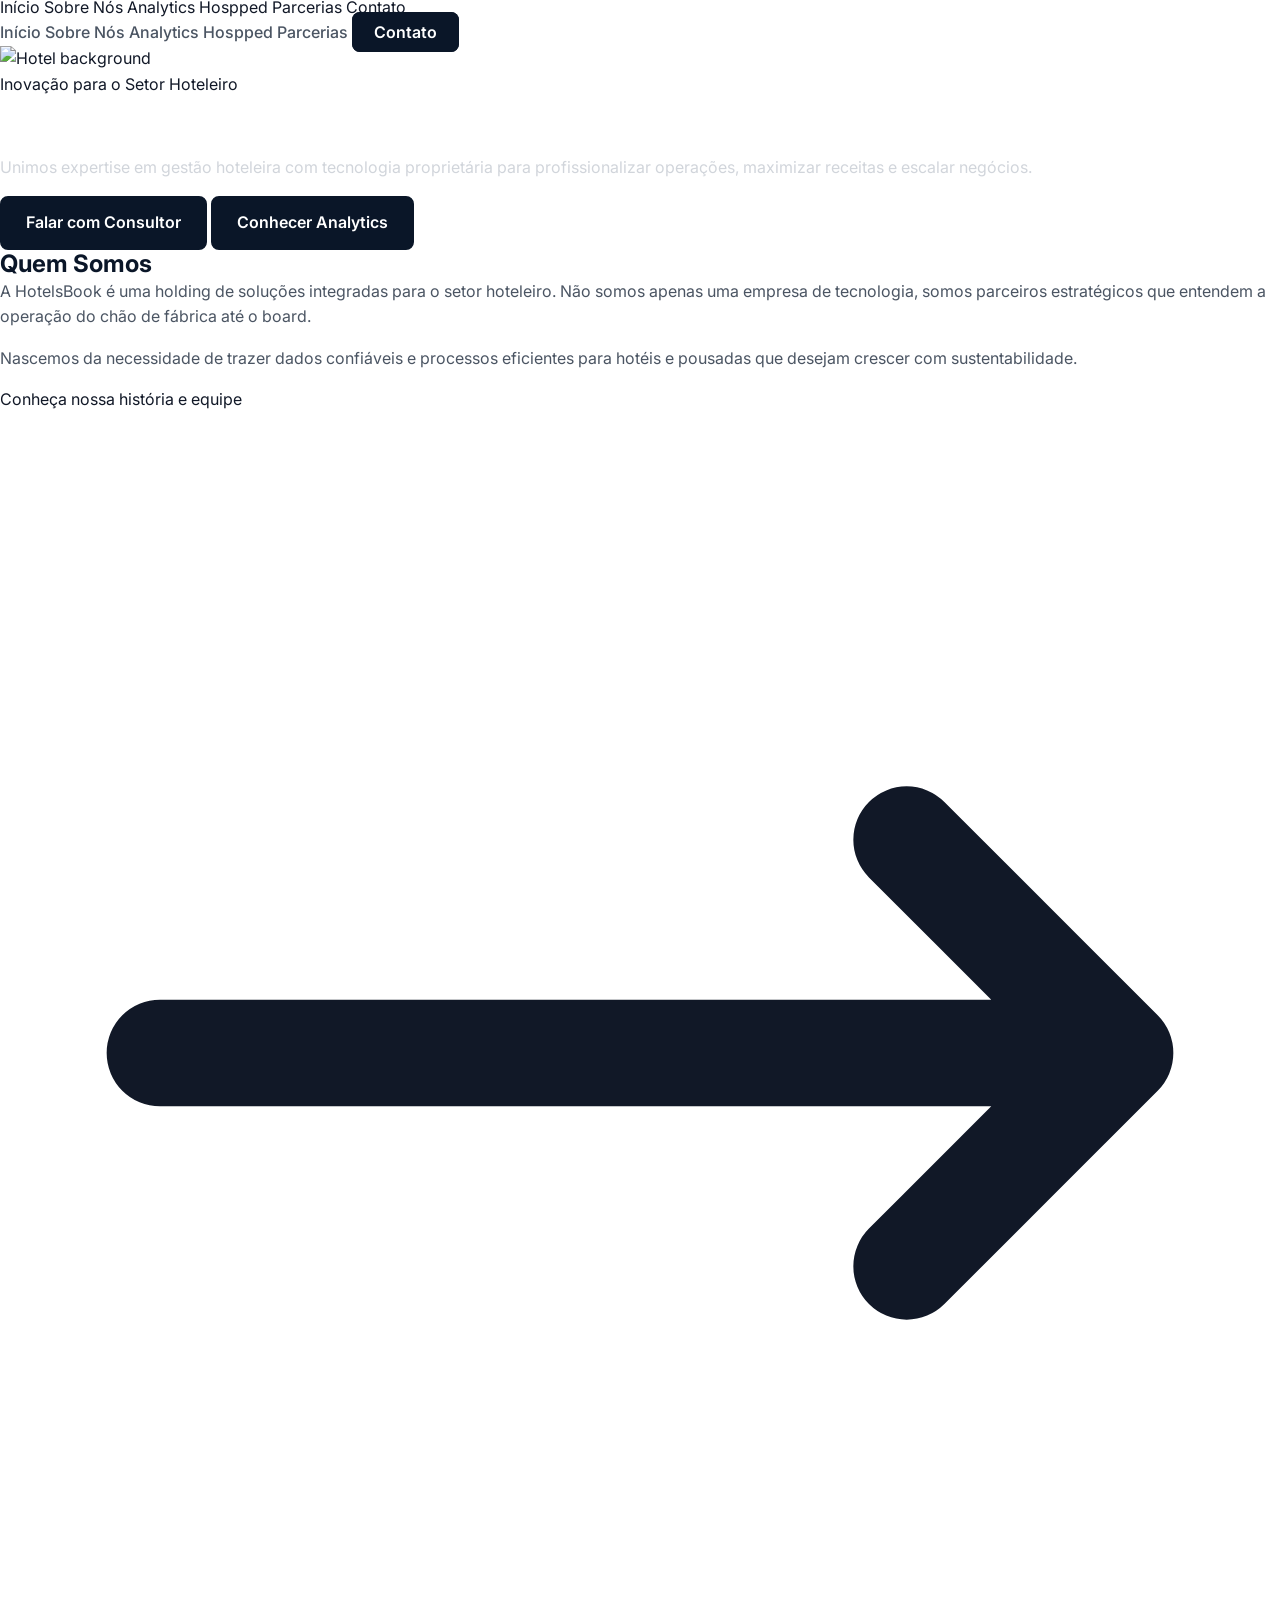
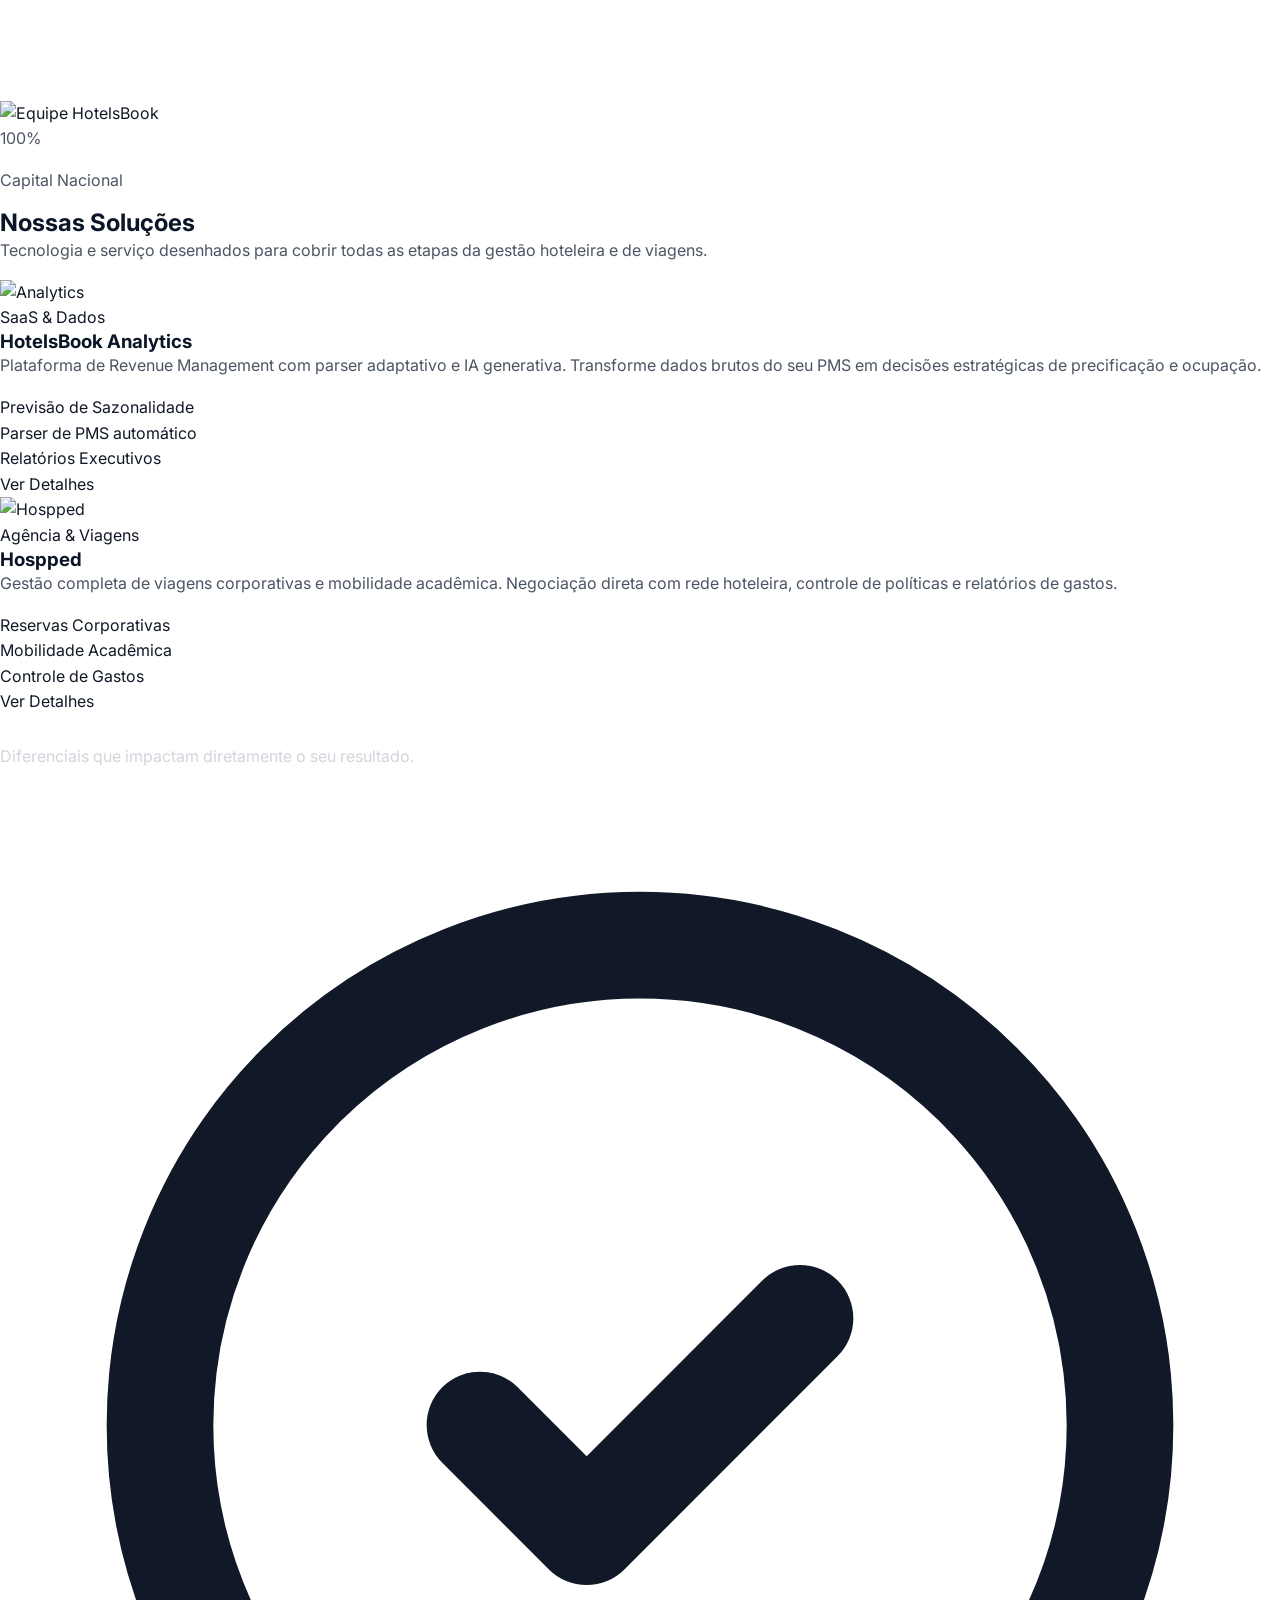
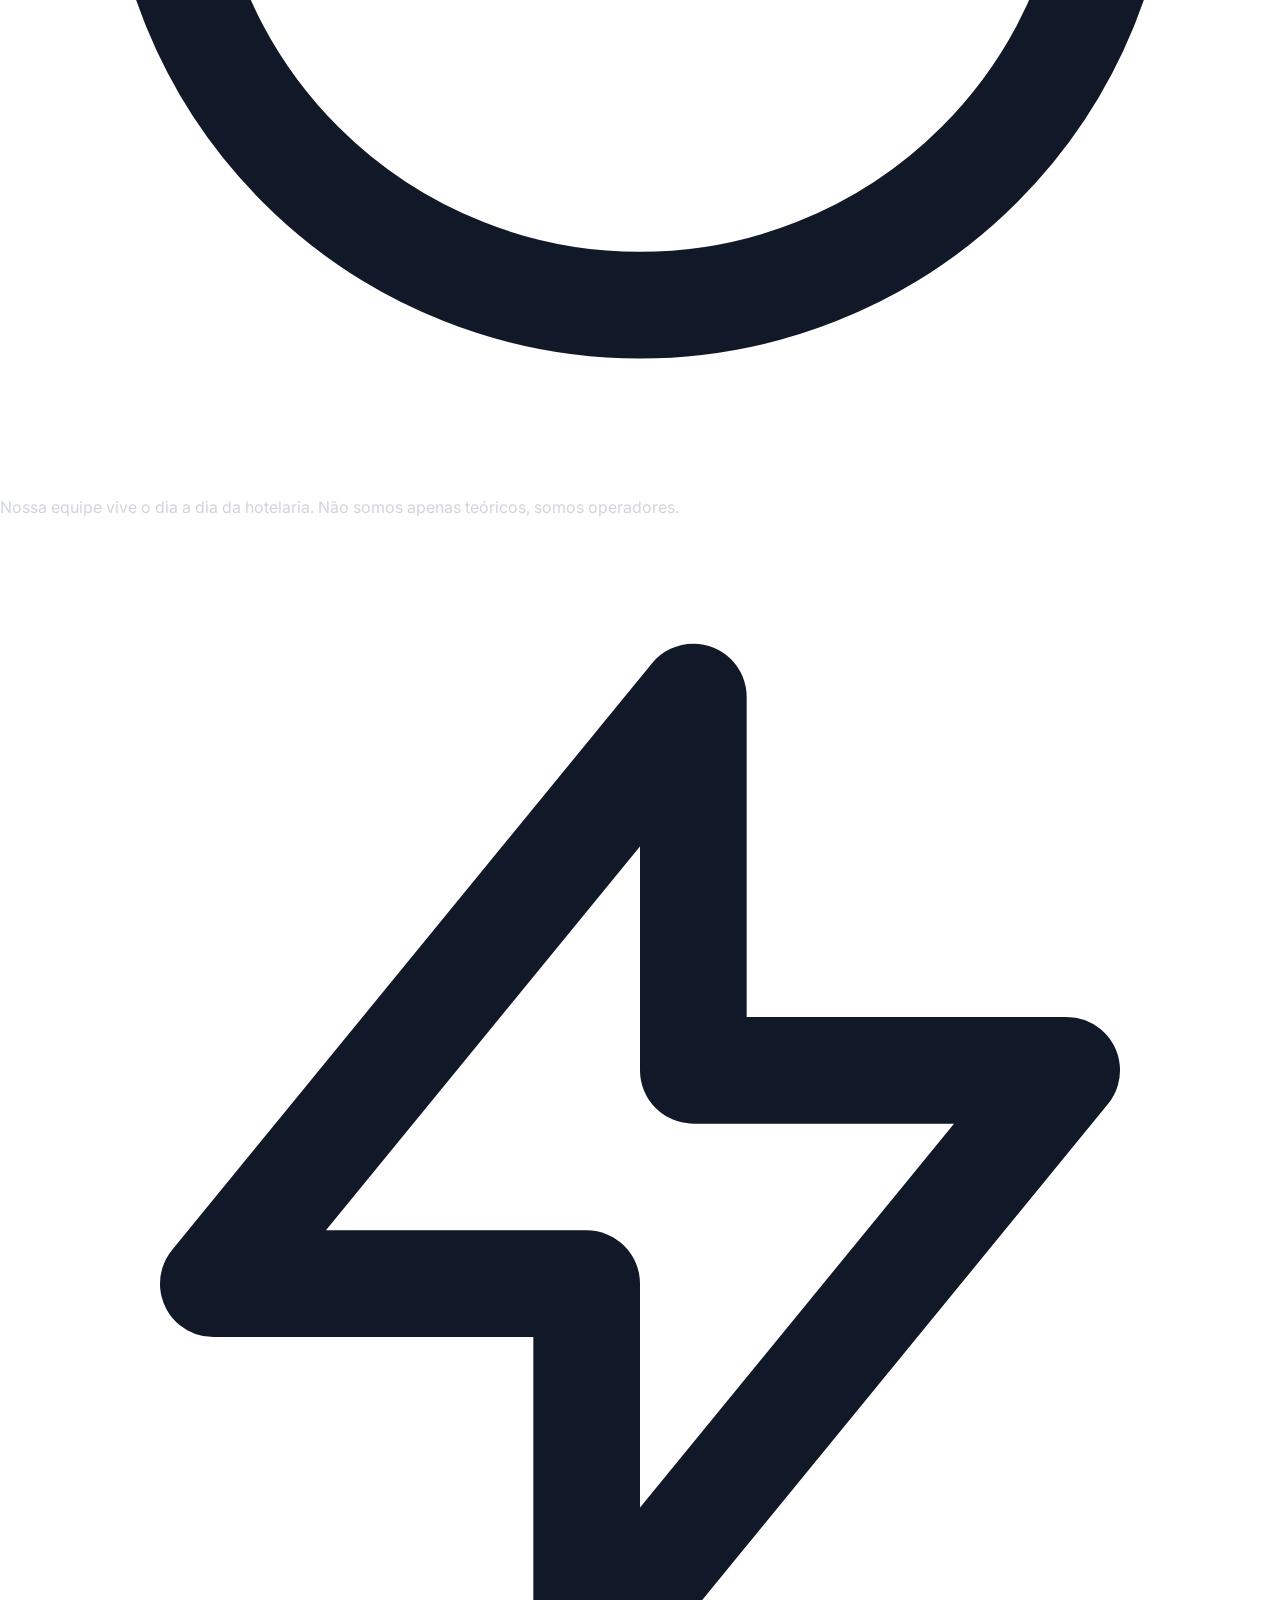
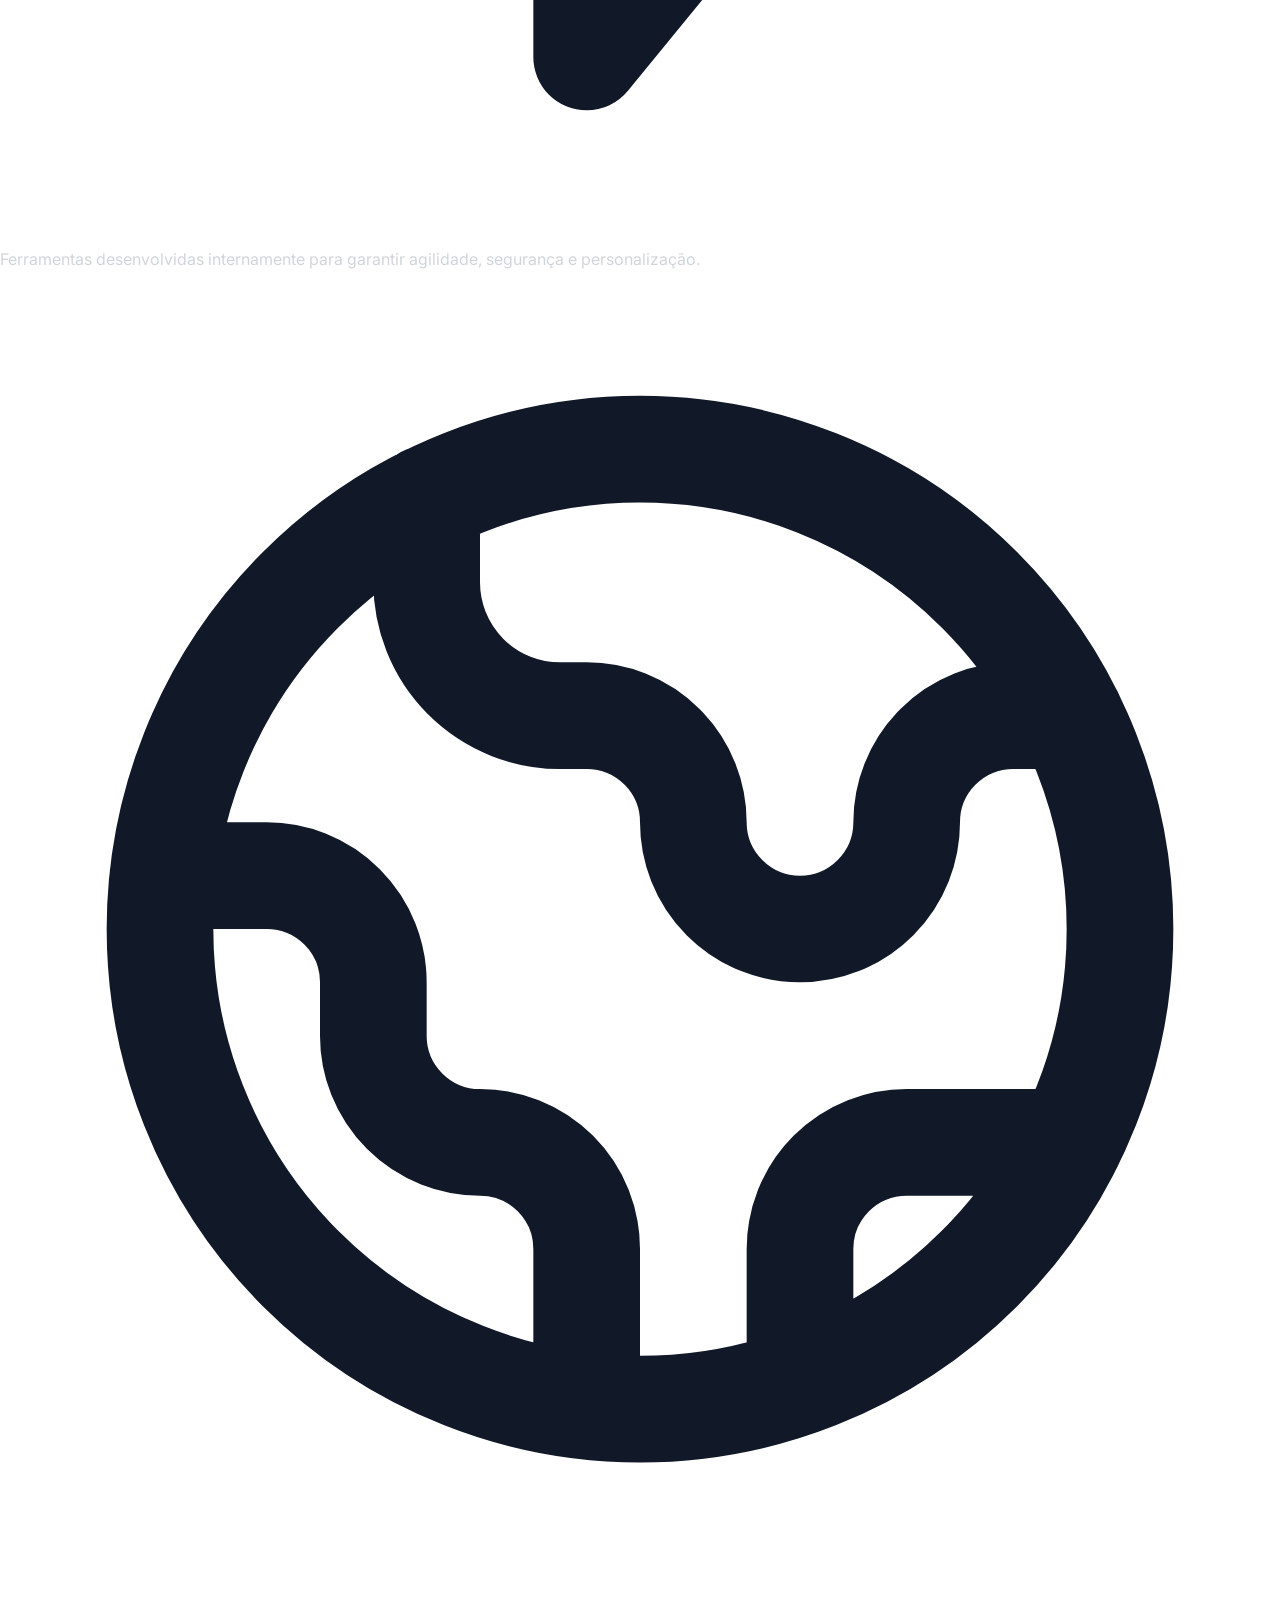
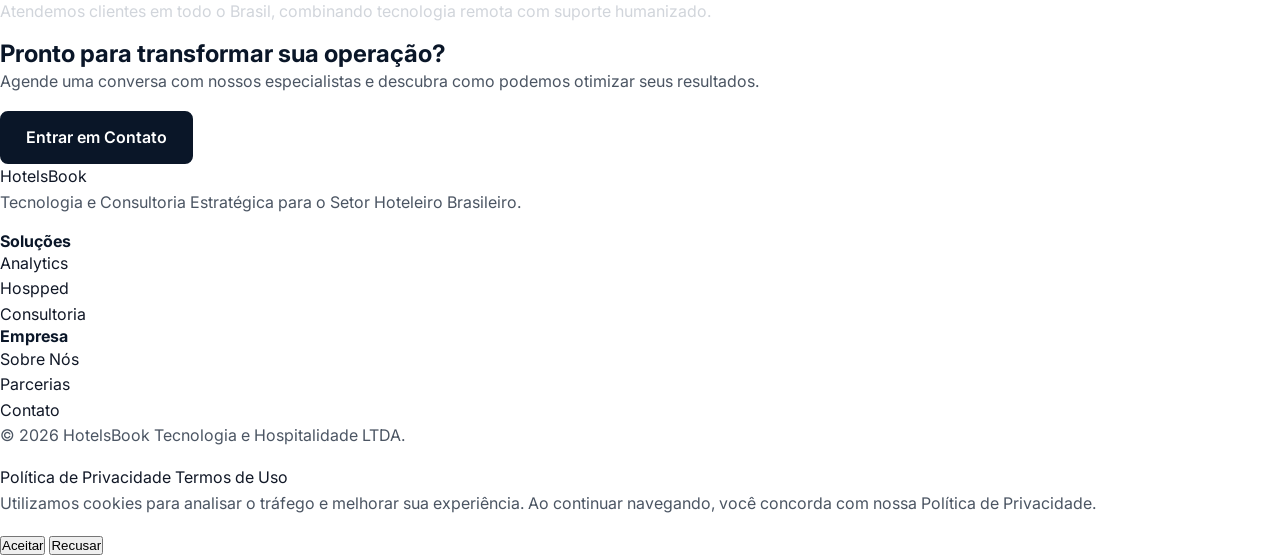
==== commit 34dc53f9: "Melhoria Hospped" ====
--- a/index.html
+++ b/index.html
@@ -121,24 +121,21 @@
 <body class="font-sans text-gray-700 antialiased bg-white">
 
   <!-- NAVIGATION (Usando <header> para compatibilidade com JS de scroll) -->
-  <header class="fixed w-full z-50 glass-nav transition-all duration-300">
+  <header class="fixed w-full z-50 bg-white/95 backdrop-blur-md shadow-sm transition-all duration-300">
     <div class="max-w-7xl mx-auto px-4 sm:px-6 lg:px-8">
       <div class="flex justify-between items-center h-20">
         <!-- Logo -->
-        <div class="flex-shrink-0 flex items-center">
-          <a href="index.html" class="text-2xl font-bold text-navy tracking-tight">
-            Hotels<span class="text-blue">Book</span>
-          </a>
-        </div>
+        <a href="index.html" class="text-2xl font-bold text-navy tracking-tight flex-shrink-0">
+          Hotels<span class="text-blue">Book</span>
+        </a>
 
         <!-- Desktop Menu -->
-        <!-- Desktop Menu -->
-        <div class="hidden md:flex space-x-8 items-center">
+        <nav class="hidden md:flex items-center space-x-8">
           <a href="index.html" class="nav-link text-gray-600 hover:text-navy transition">Início</a>
           <a href="sobre.html" class="nav-link text-gray-600 hover:text-navy transition">Sobre Nós</a>
           <a href="analytics.html" class="nav-link text-gray-600 hover:text-navy transition">Analytics</a>
 
-          <!-- Hospped com Dropdown -->
+          <!-- Hospped Dropdown -->
           <div class="relative group">
             <a href="hospped.html" class="nav-link text-gray-600 hover:text-navy transition flex items-center gap-1">
               Hospped
@@ -147,34 +144,26 @@
                 <path stroke-linecap="round" stroke-linejoin="round" stroke-width="2" d="M19 9l-7 7-7-7"></path>
               </svg>
             </a>
-
-            <!-- Dropdown Menu -->
+            <!-- Dropdown -->
             <div
               class="absolute top-full left-0 mt-2 w-64 bg-white rounded-lg shadow-xl border border-gray-100 opacity-0 invisible group-hover:opacity-100 group-hover:visible transition-all duration-200 z-50">
               <div class="py-2">
-                <!-- Link para a página Corporativa -->
                 <a href="hospped-corporativo.html"
                   class="block px-4 py-3 text-sm text-gray-700 hover:bg-blue-50 hover:text-blue transition">
                   <div class="font-semibold">Viagens Corporativas</div>
                   <div class="text-xs text-gray-500 mt-1">Reduza custos e garanta compliance</div>
                 </a>
-
-                <!-- Link para a página Acadêmica -->
                 <a href="hospped-academico.html"
                   class="block px-4 py-3 text-sm text-gray-700 hover:bg-blue-50 hover:text-blue transition">
                   <div class="font-semibold">Mobilidade Acadêmica</div>
                   <div class="text-xs text-gray-500 mt-1">Soluções para estudantes e pesquisadores</div>
                 </a>
-
-                <!-- Link para Cadastrar Hotel -->
                 <a href="hospped-hoteis.html"
                   class="block px-4 py-3 text-sm text-gray-700 hover:bg-blue-50 hover:text-blue transition">
                   <div class="font-semibold">Cadastrar Hotel</div>
                   <div class="text-xs text-gray-500 mt-1">Receba reservas qualificadas</div>
                 </a>
-
                 <div class="border-t border-gray-100 my-1"></div>
-
                 <a href="contato.html?assunto=hospped"
                   class="block px-4 py-3 text-sm font-semibold text-blue hover:bg-blue-50 transition">
                   Falar com Especialista →
@@ -183,16 +172,43 @@
             </div>
           </div>
 
-          <!-- Mobile Menu -->
-          <nav class="nav-menu hidden md:hidden">
-            <a href="index.html" class="nav-link block py-2 text-gray-600">Início</a>
-            <a href="sobre.html" class="nav-link block py-2 text-gray-600">Sobre Nós</a>
-            <a href="analytics.html" class="nav-link block py-2 text-gray-600">Analytics</a>
-            <a href="hospped.html" class="nav-link block py-2 text-gray-600">Hospped</a>
-            <a href="parcerias.html" class="nav-link block py-2 text-gray-600">Parcerias</a>
-            <a href="contato.html" class="nav-link btn-contato block py-2 text-gray-600">Contato</a>
-          </nav>
-        </div>
+          <a href="parcerias.html" class="nav-link text-gray-600 hover:text-navy transition">Parcerias</a>
+          <a href="contato.html"
+            class="nav-link btn-contato text-white px-5 py-2.5 rounded-lg font-medium hover:bg-navy-light transition">Contato</a>
+        </nav>
+
+        <!-- Mobile Button -->
+        <div class="md:hidden">
+          <button class="mobile-menu-toggle text-gray-600 hover:text-navy focus:outline-none" aria-label="Menu">
+            <svg class="h-6 w-6" fill="none" viewBox="0 0 24 24" stroke="currentColor">
+              <path stroke-linecap="round" stroke-linejoin="round" stroke-width="2" d="M4 6h16M4 12h16M4 18h16" />
+            </svg>
+          </button>
+        </div>
+      </div>
+
+      <!-- Mobile Menu -->
+      <nav class="nav-menu hidden md:hidden py-4 border-t border-gray-100">
+        <a href="index.html" class="block py-2 text-gray-600">Início</a>
+        <a href="sobre.html" class="block py-2 text-gray-600">Sobre Nós</a>
+        <a href="analytics.html" class="block py-2 text-gray-600">Analytics</a>
+        <a href="hospped.html" class="block py-2 text-gray-600 font-medium">Hospped</a>
+        <a href="parcerias.html" class="block py-2 text-gray-600">Parcerias</a>
+        <a href="contato.html" class="block py-2 mt-2 bg-navy text-white text-center rounded-lg font-medium">Contato</a>
+      </nav>
+    </div>
+  </header>
+
+  <!-- Mobile Menu -->
+  <nav class="nav-menu hidden md:hidden">
+    <a href="index.html" class="nav-link block py-2 text-gray-600">Início</a>
+    <a href="sobre.html" class="nav-link block py-2 text-gray-600">Sobre Nós</a>
+    <a href="analytics.html" class="nav-link block py-2 text-gray-600">Analytics</a>
+    <a href="hospped.html" class="nav-link block py-2 text-gray-600">Hospped</a>
+    <a href="parcerias.html" class="nav-link block py-2 text-gray-600">Parcerias</a>
+    <a href="contato.html" class="nav-link btn-contato block py-2 text-gray-600">Contato</a>
+  </nav>
+  </div>
   </header>
 
   <!-- HERO SECTION -->
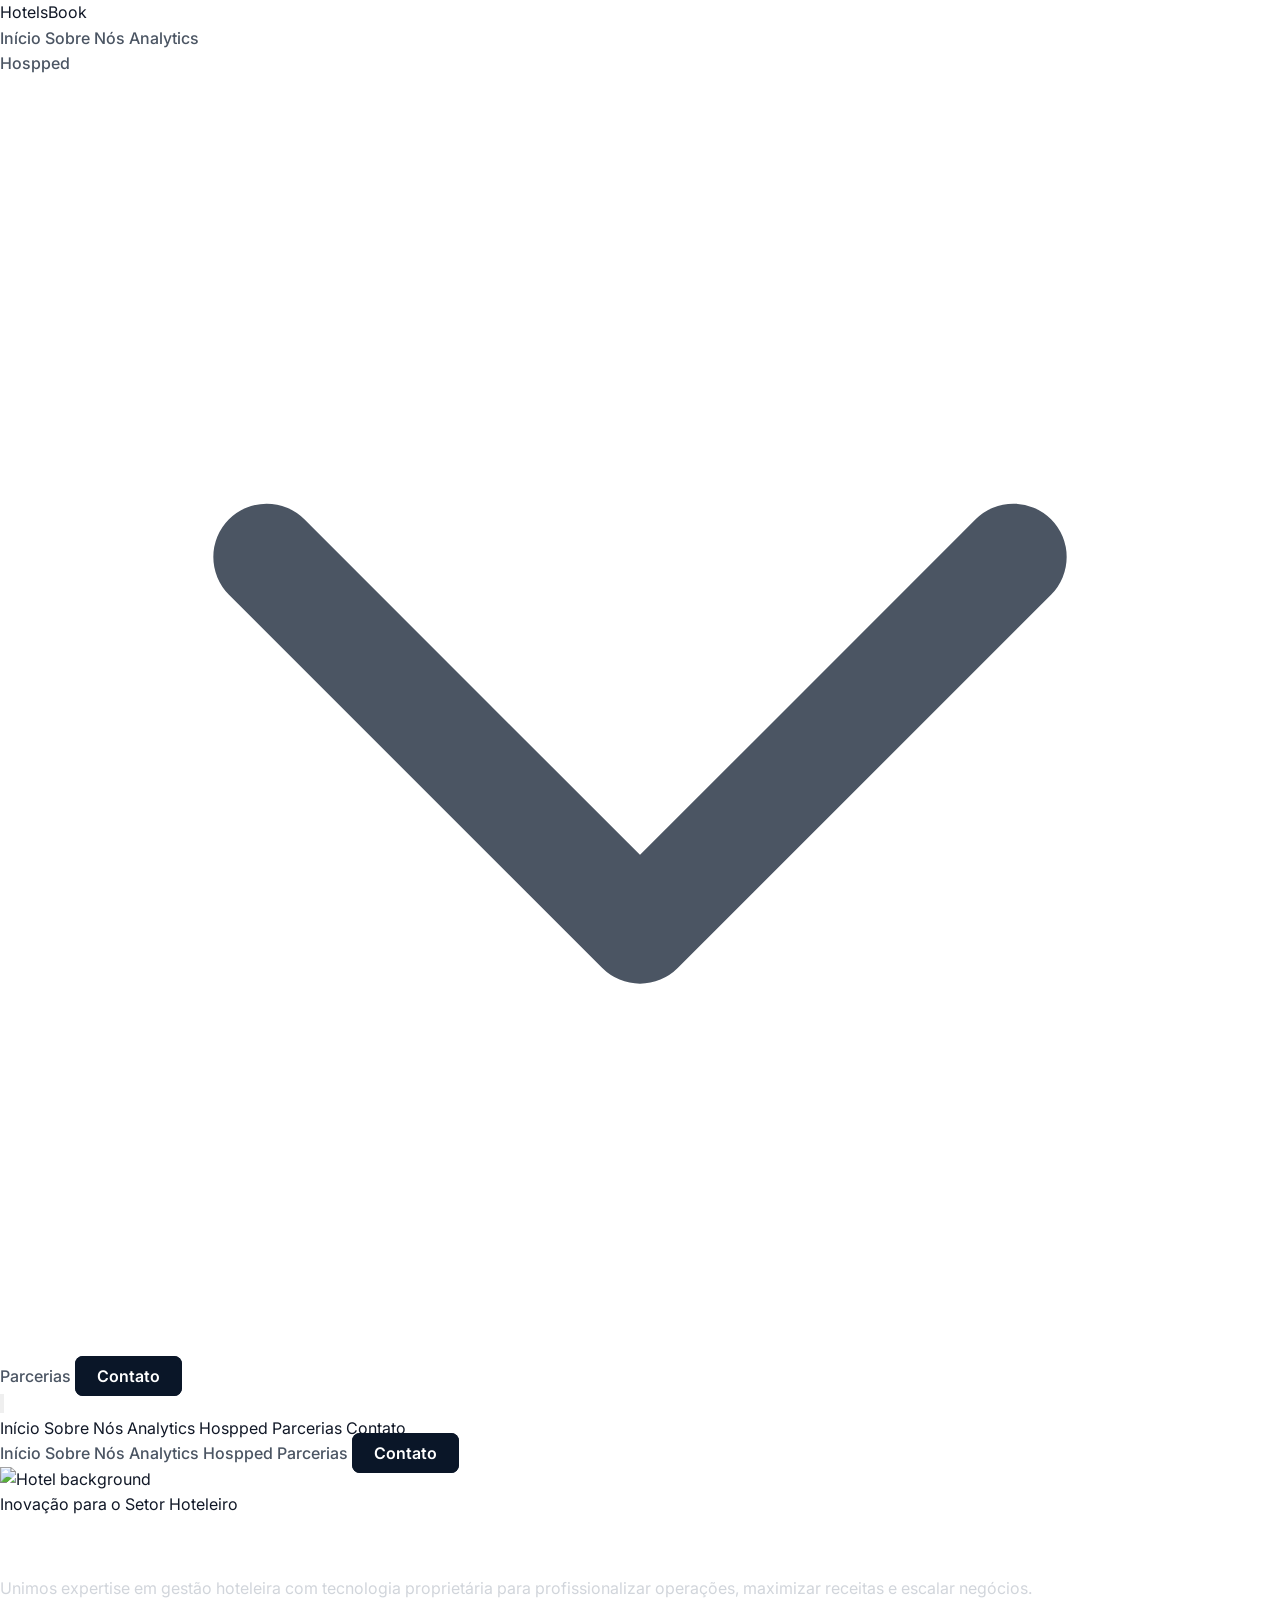
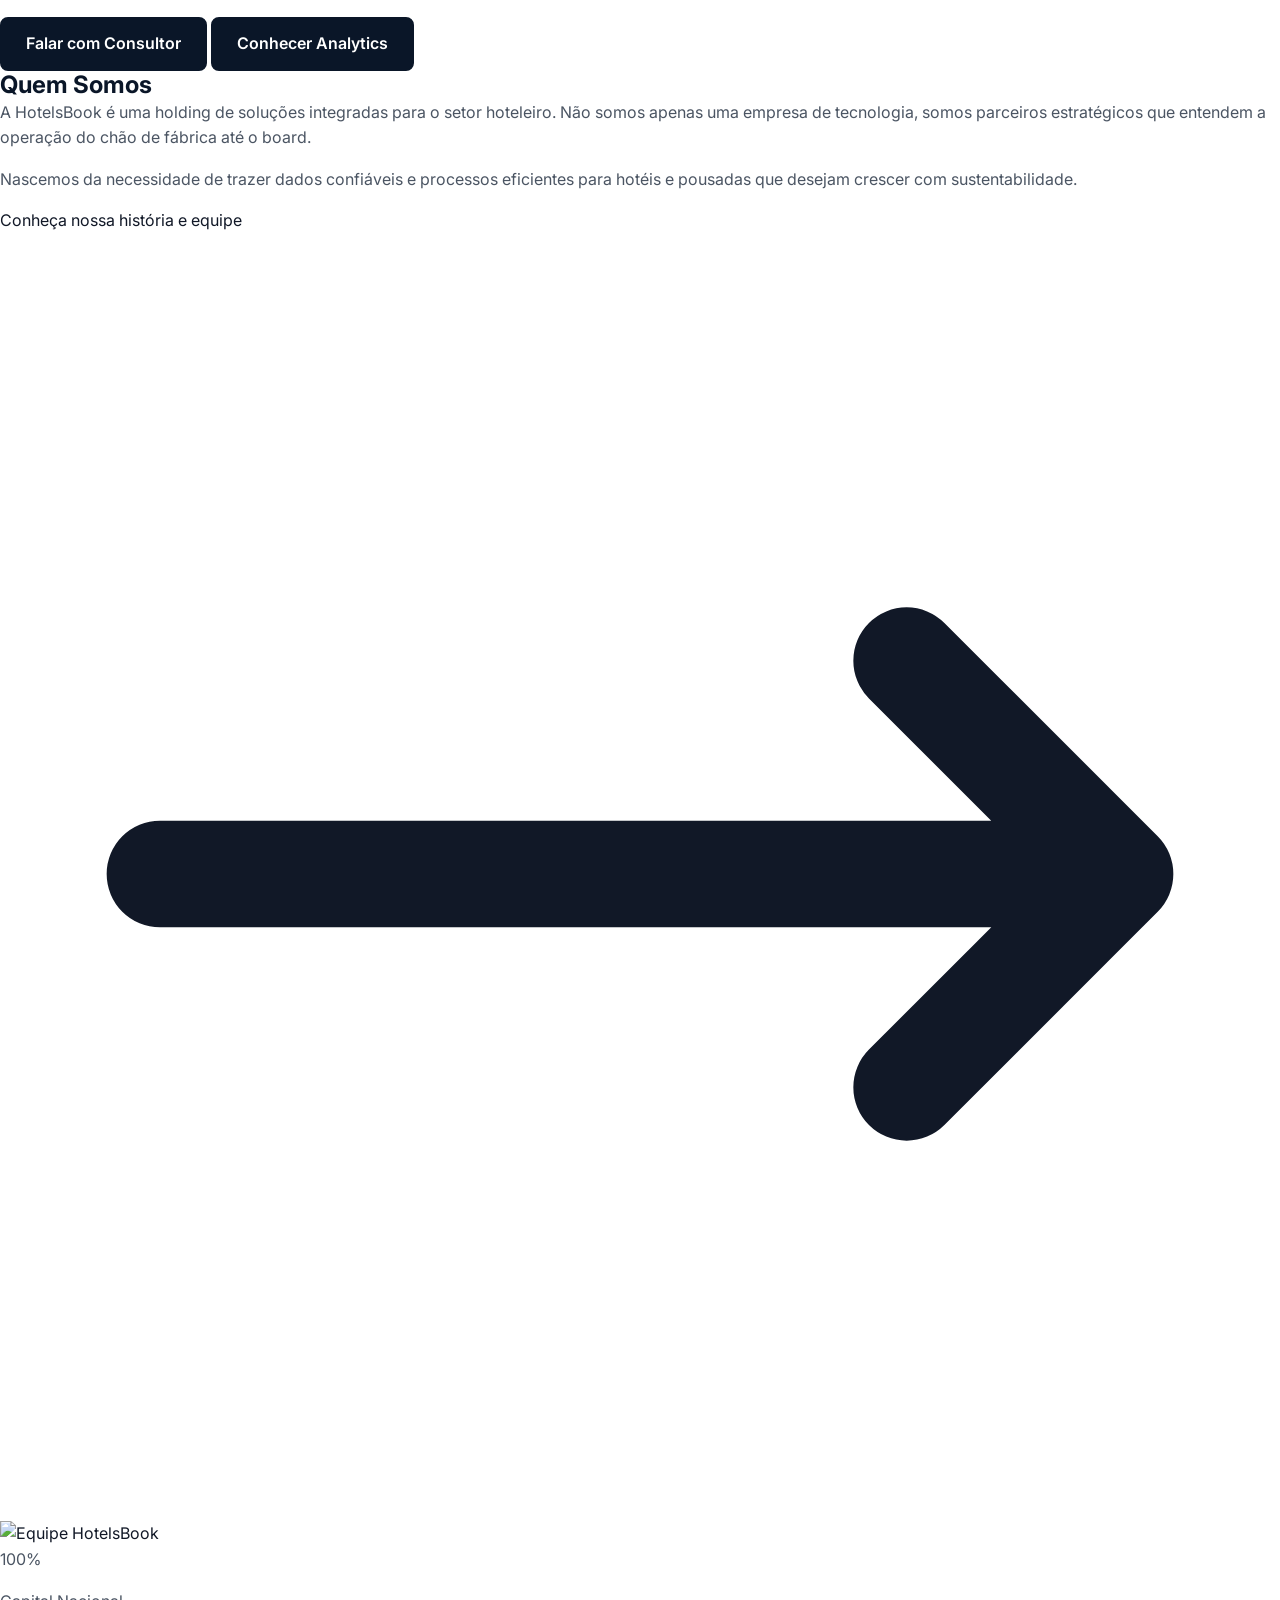
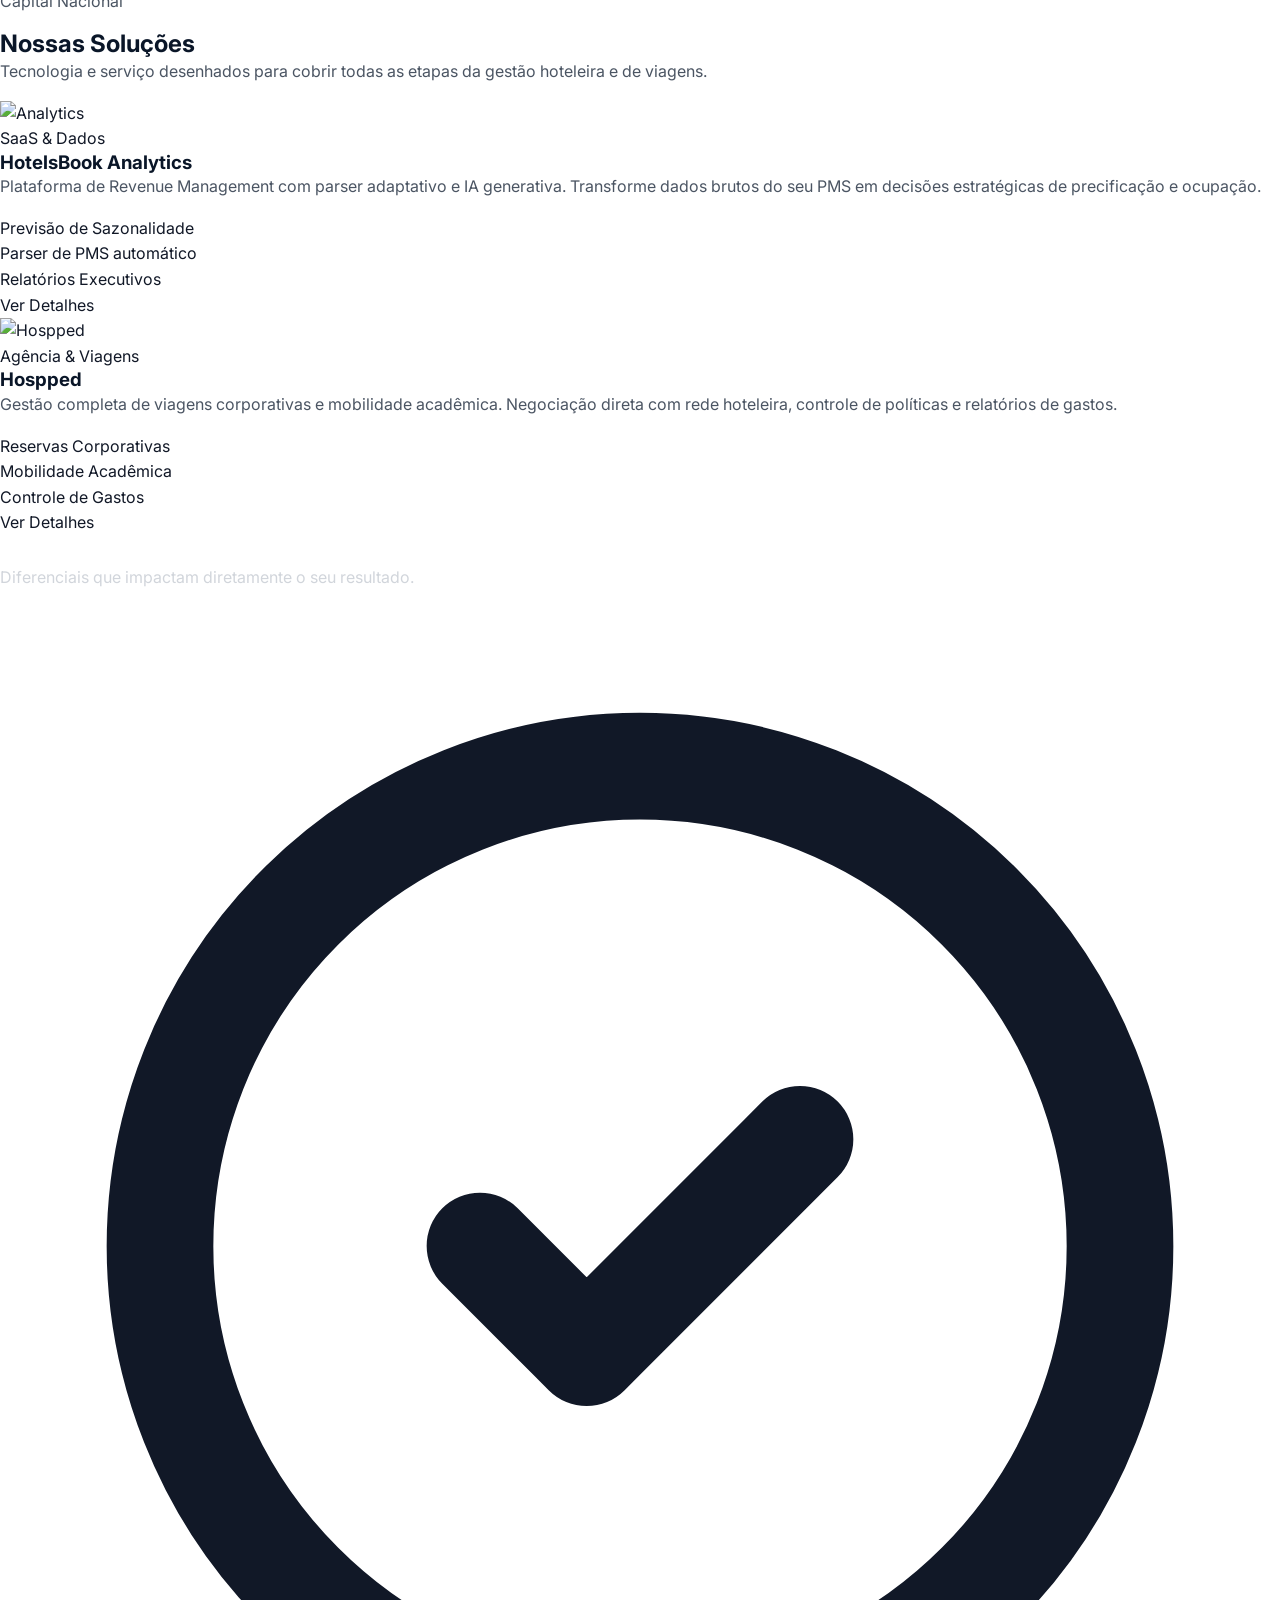
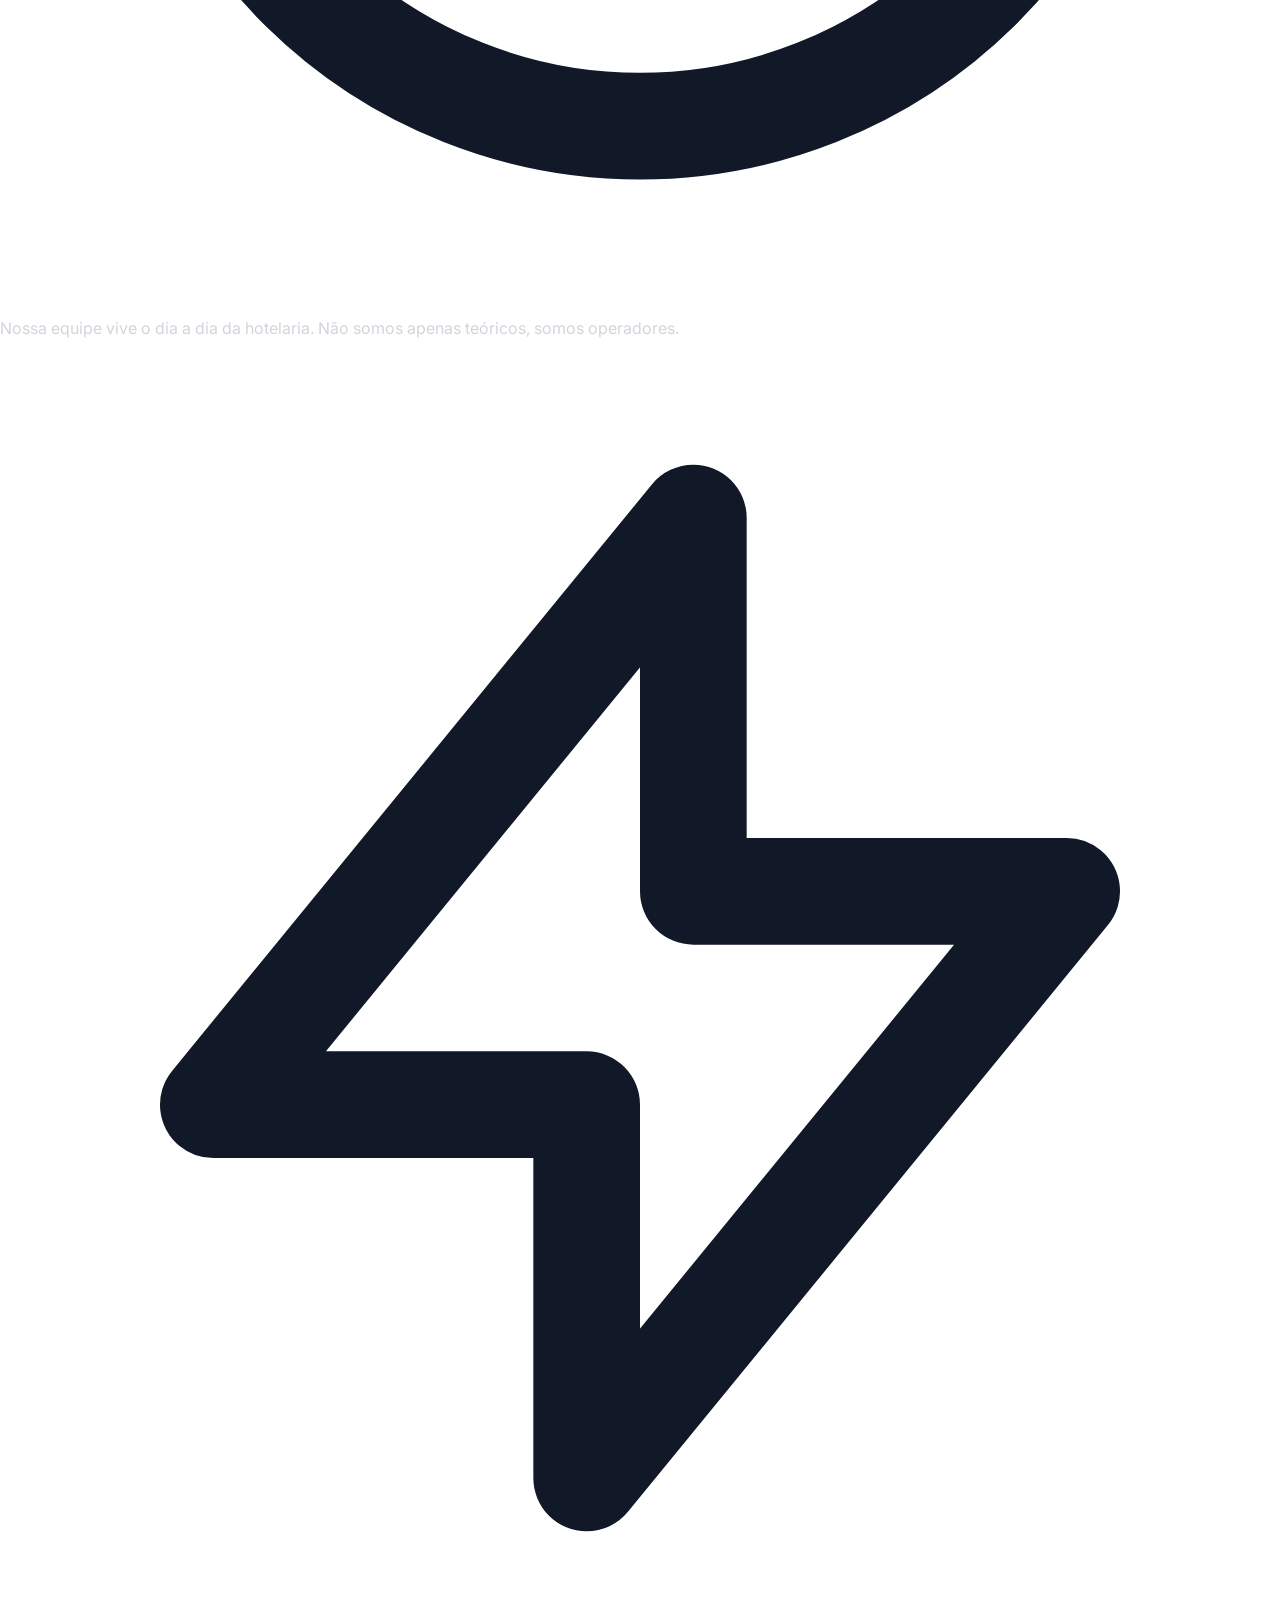
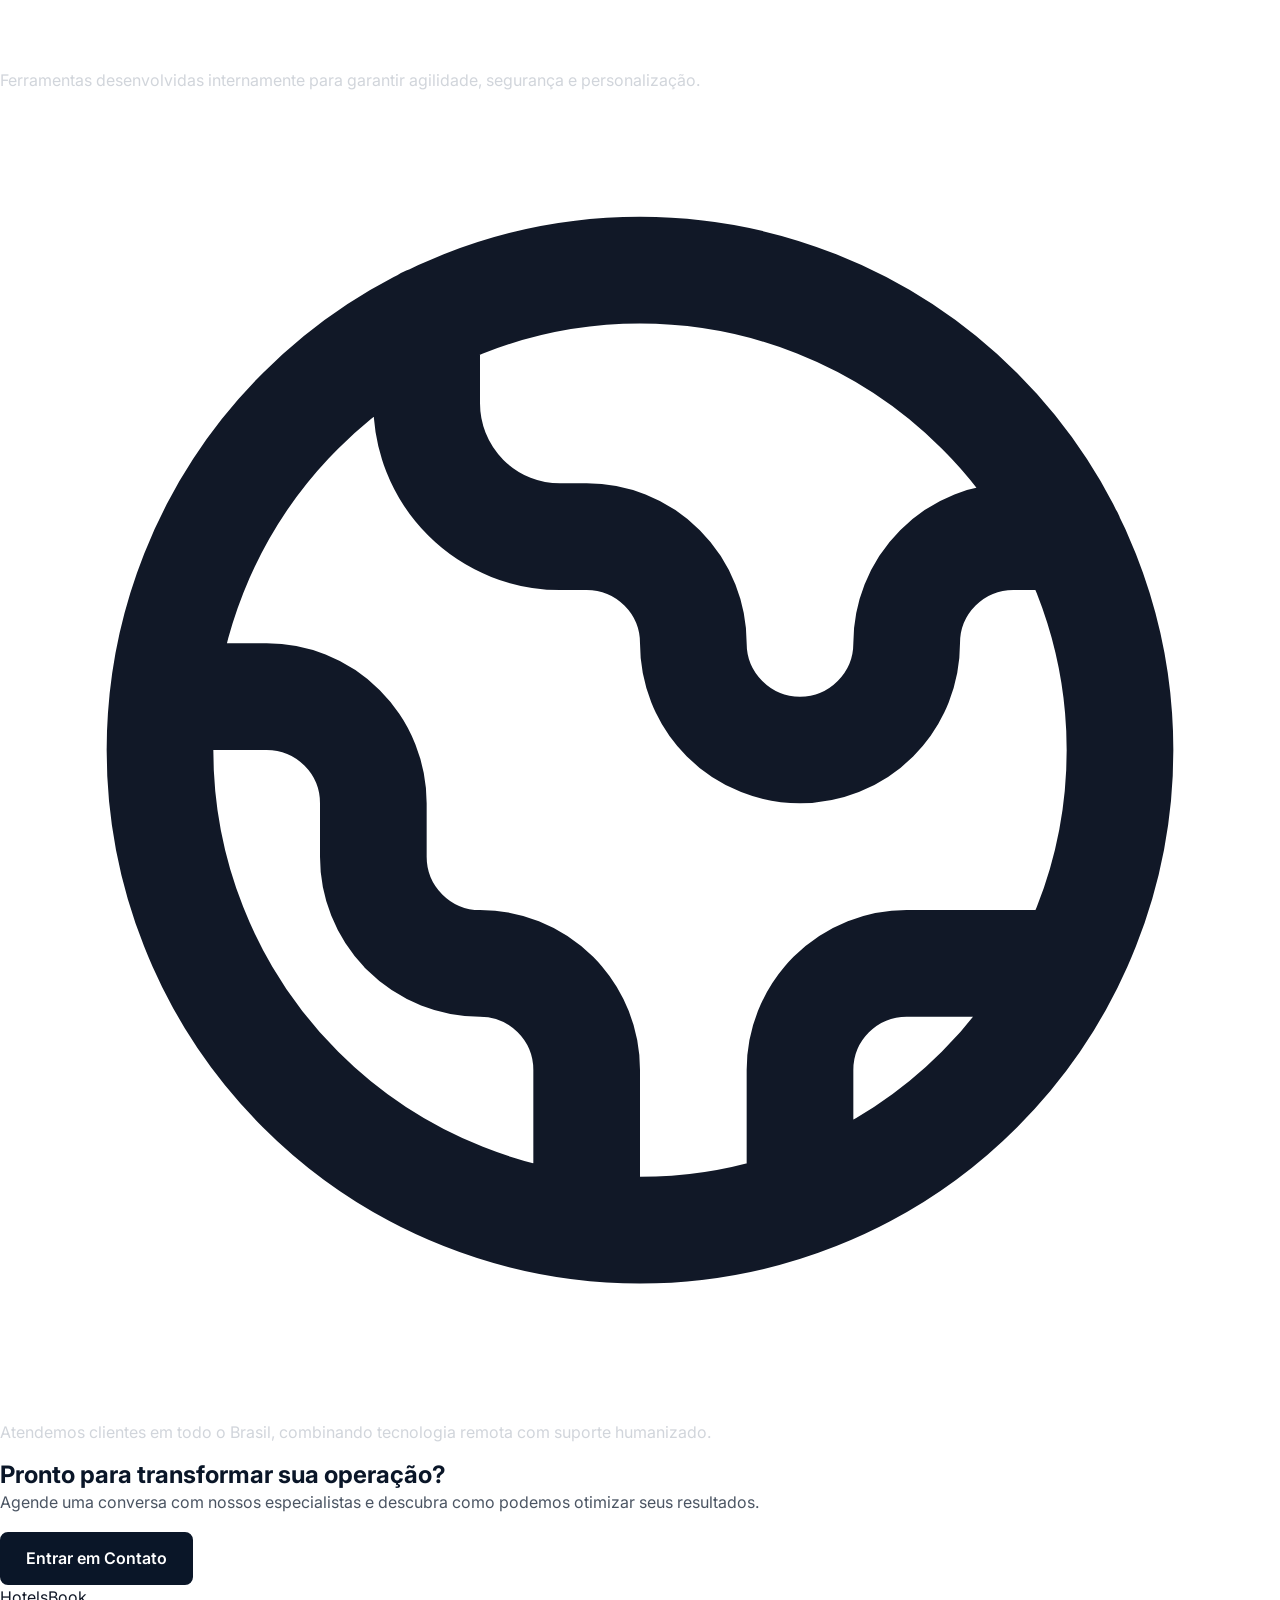
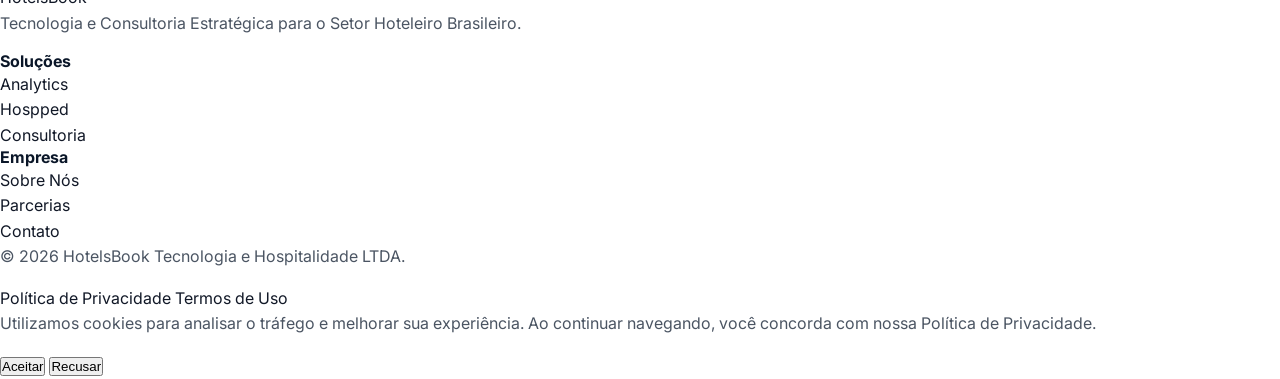
==== commit d13b59fc: "1" ====
--- a/index.html
+++ b/index.html
@@ -144,33 +144,6 @@
                 <path stroke-linecap="round" stroke-linejoin="round" stroke-width="2" d="M19 9l-7 7-7-7"></path>
               </svg>
             </a>
-            <!-- Dropdown -->
-            <div
-              class="absolute top-full left-0 mt-2 w-64 bg-white rounded-lg shadow-xl border border-gray-100 opacity-0 invisible group-hover:opacity-100 group-hover:visible transition-all duration-200 z-50">
-              <div class="py-2">
-                <a href="hospped-corporativo.html"
-                  class="block px-4 py-3 text-sm text-gray-700 hover:bg-blue-50 hover:text-blue transition">
-                  <div class="font-semibold">Viagens Corporativas</div>
-                  <div class="text-xs text-gray-500 mt-1">Reduza custos e garanta compliance</div>
-                </a>
-                <a href="hospped-academico.html"
-                  class="block px-4 py-3 text-sm text-gray-700 hover:bg-blue-50 hover:text-blue transition">
-                  <div class="font-semibold">Mobilidade Acadêmica</div>
-                  <div class="text-xs text-gray-500 mt-1">Soluções para estudantes e pesquisadores</div>
-                </a>
-                <a href="hospped-hoteis.html"
-                  class="block px-4 py-3 text-sm text-gray-700 hover:bg-blue-50 hover:text-blue transition">
-                  <div class="font-semibold">Cadastrar Hotel</div>
-                  <div class="text-xs text-gray-500 mt-1">Receba reservas qualificadas</div>
-                </a>
-                <div class="border-t border-gray-100 my-1"></div>
-                <a href="contato.html?assunto=hospped"
-                  class="block px-4 py-3 text-sm font-semibold text-blue hover:bg-blue-50 transition">
-                  Falar com Especialista →
-                </a>
-              </div>
-            </div>
-          </div>
 
           <a href="parcerias.html" class="nav-link text-gray-600 hover:text-navy transition">Parcerias</a>
           <a href="contato.html"
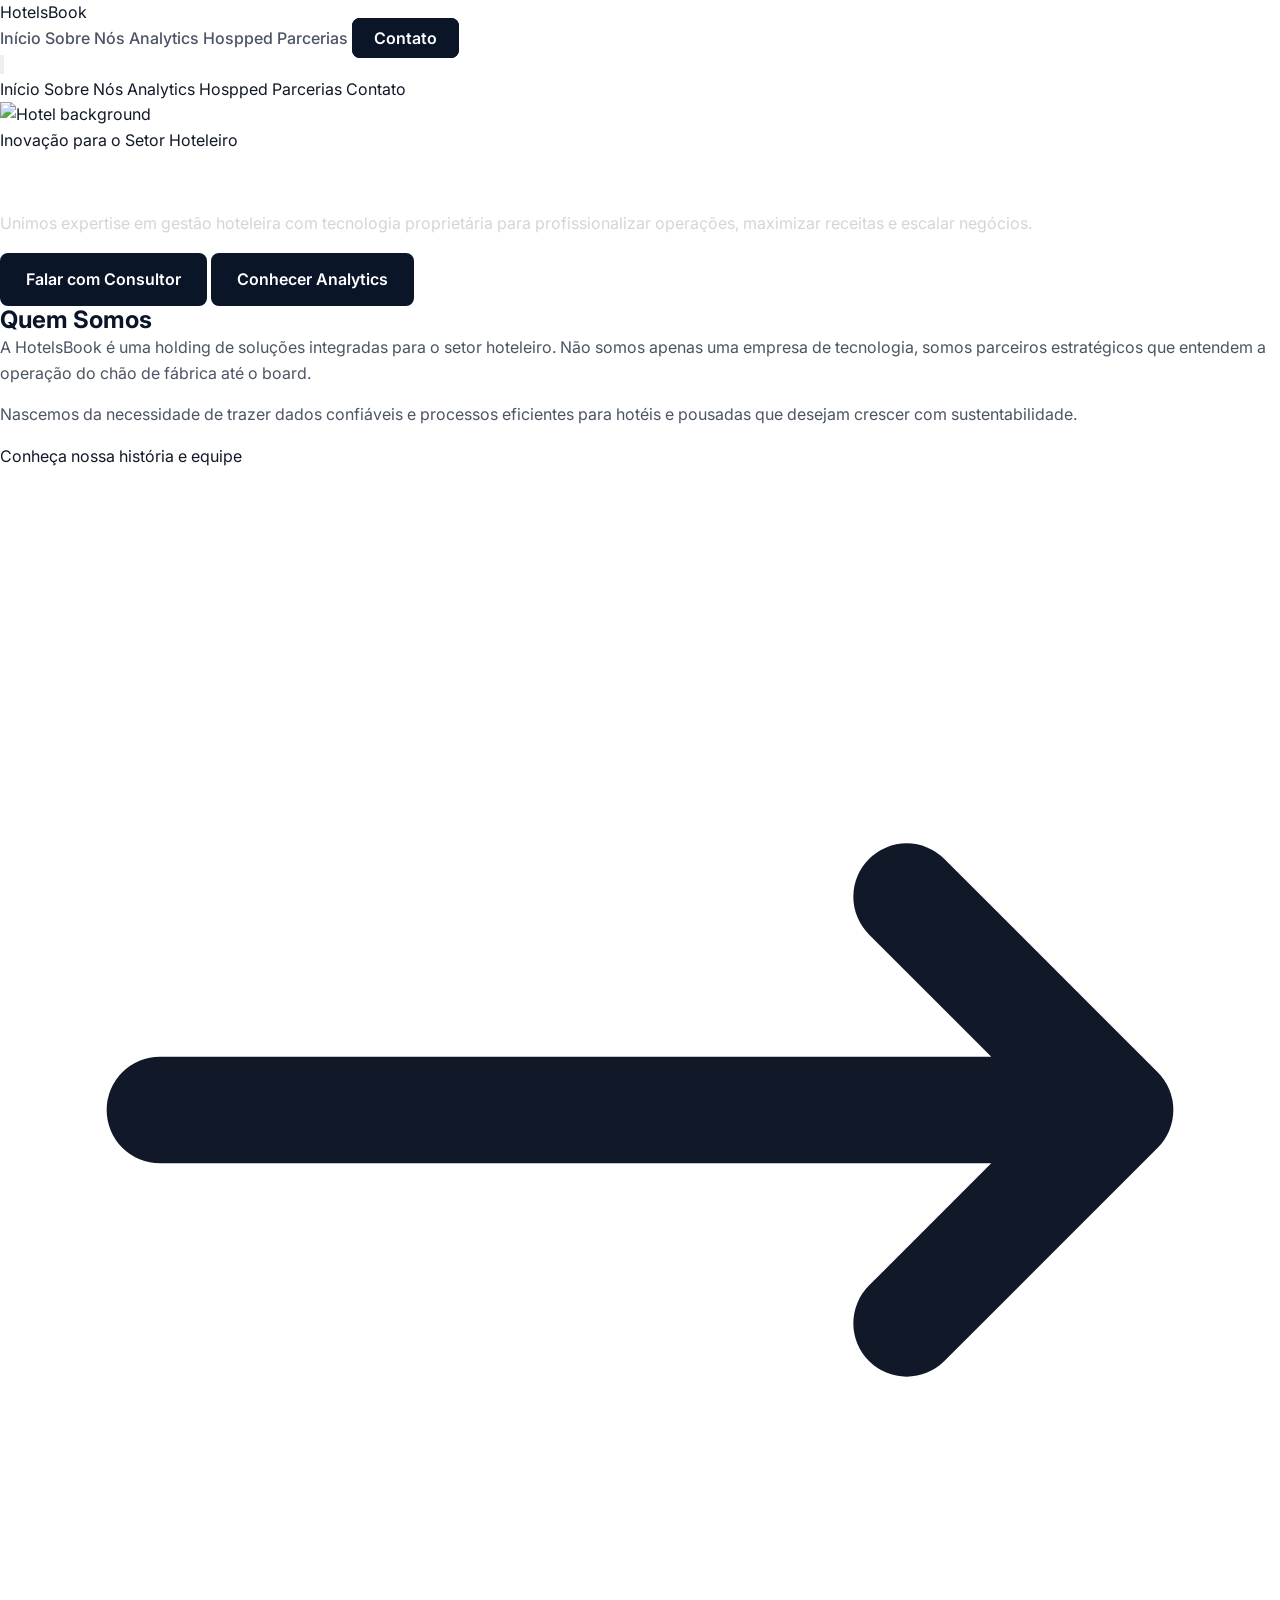
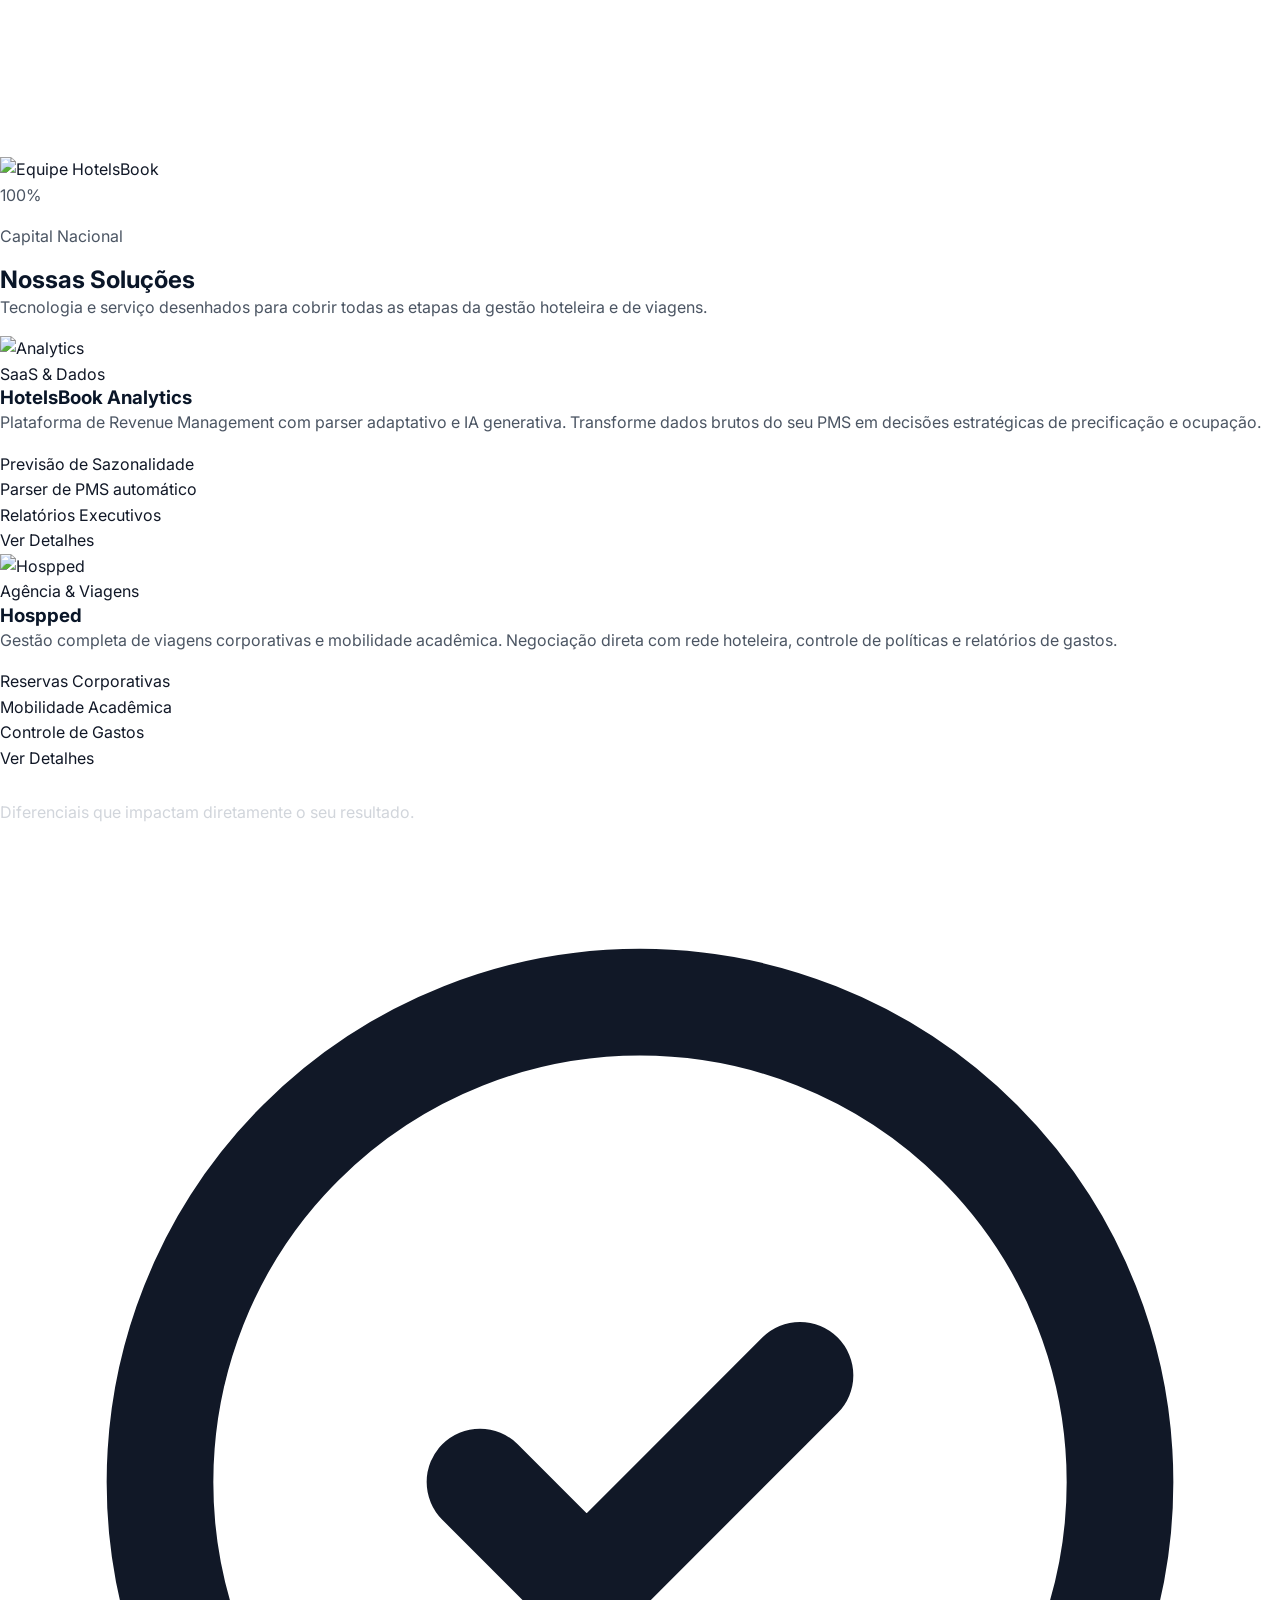
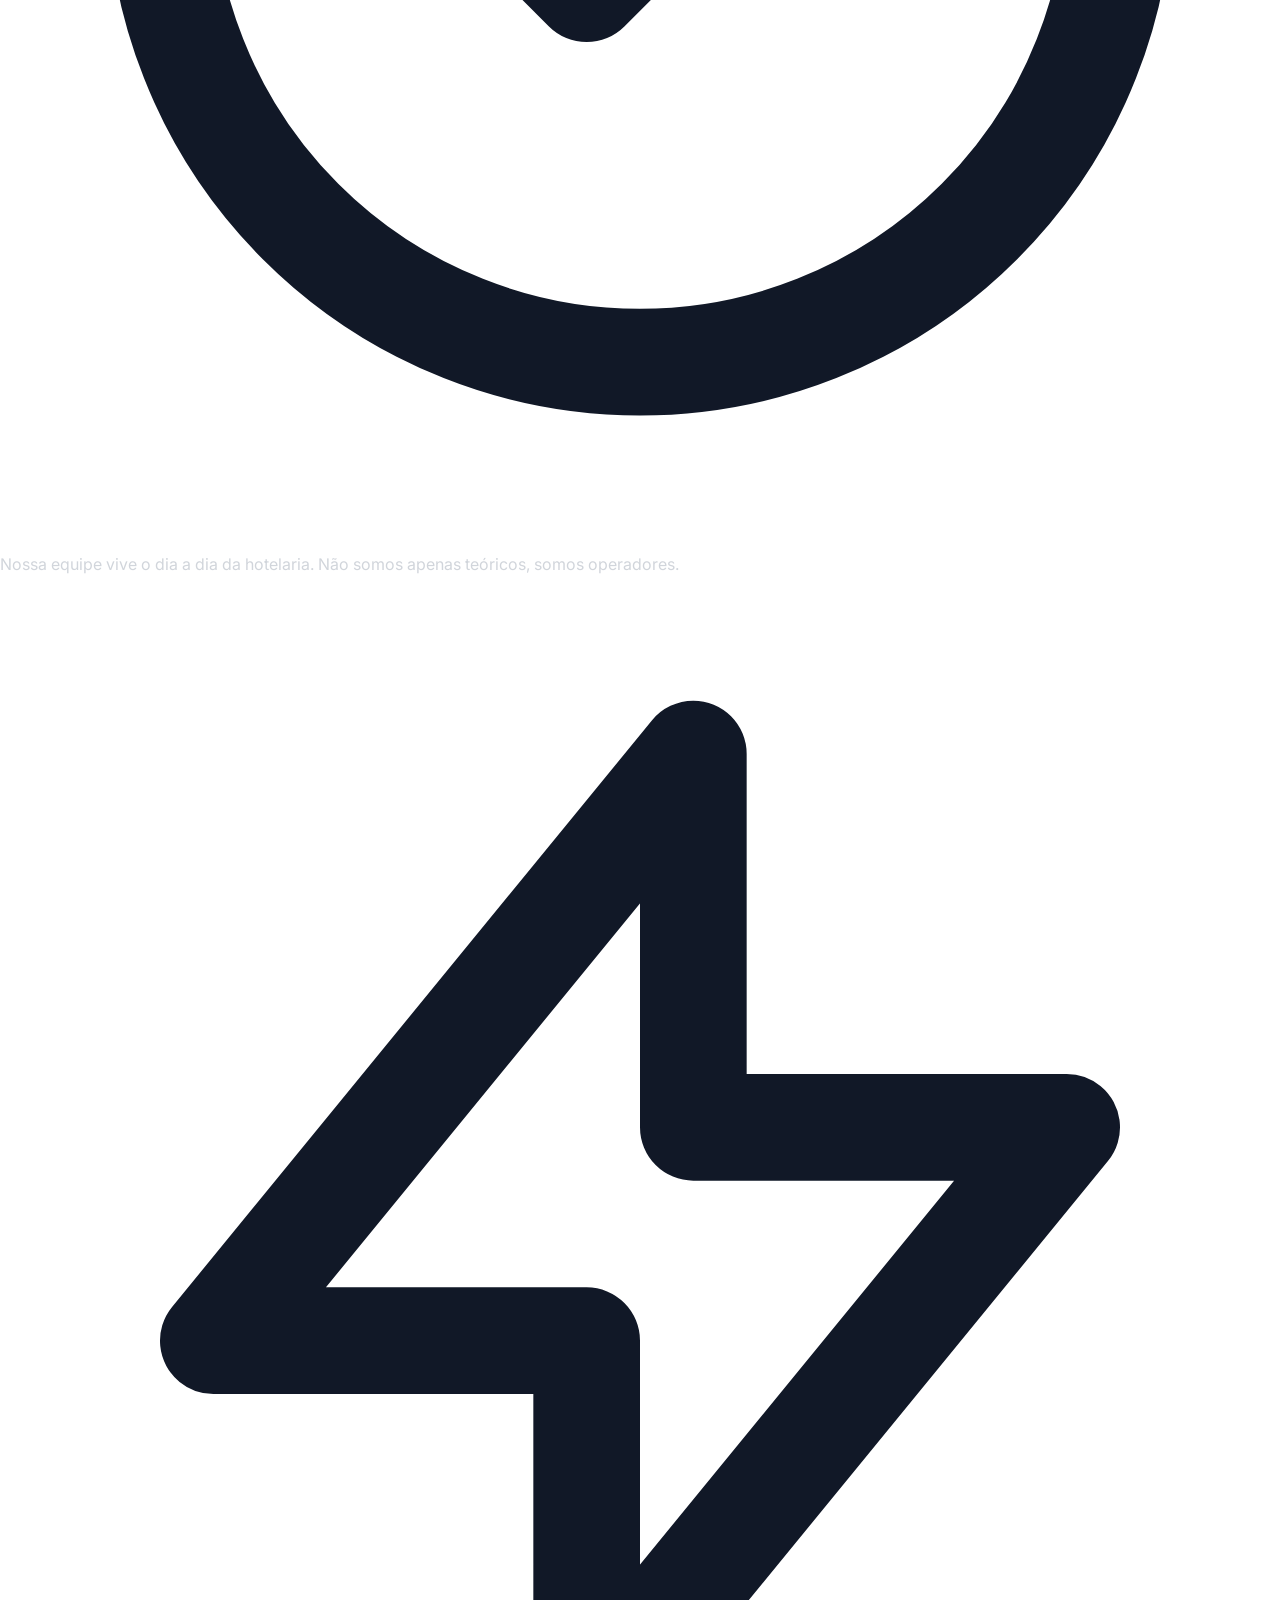
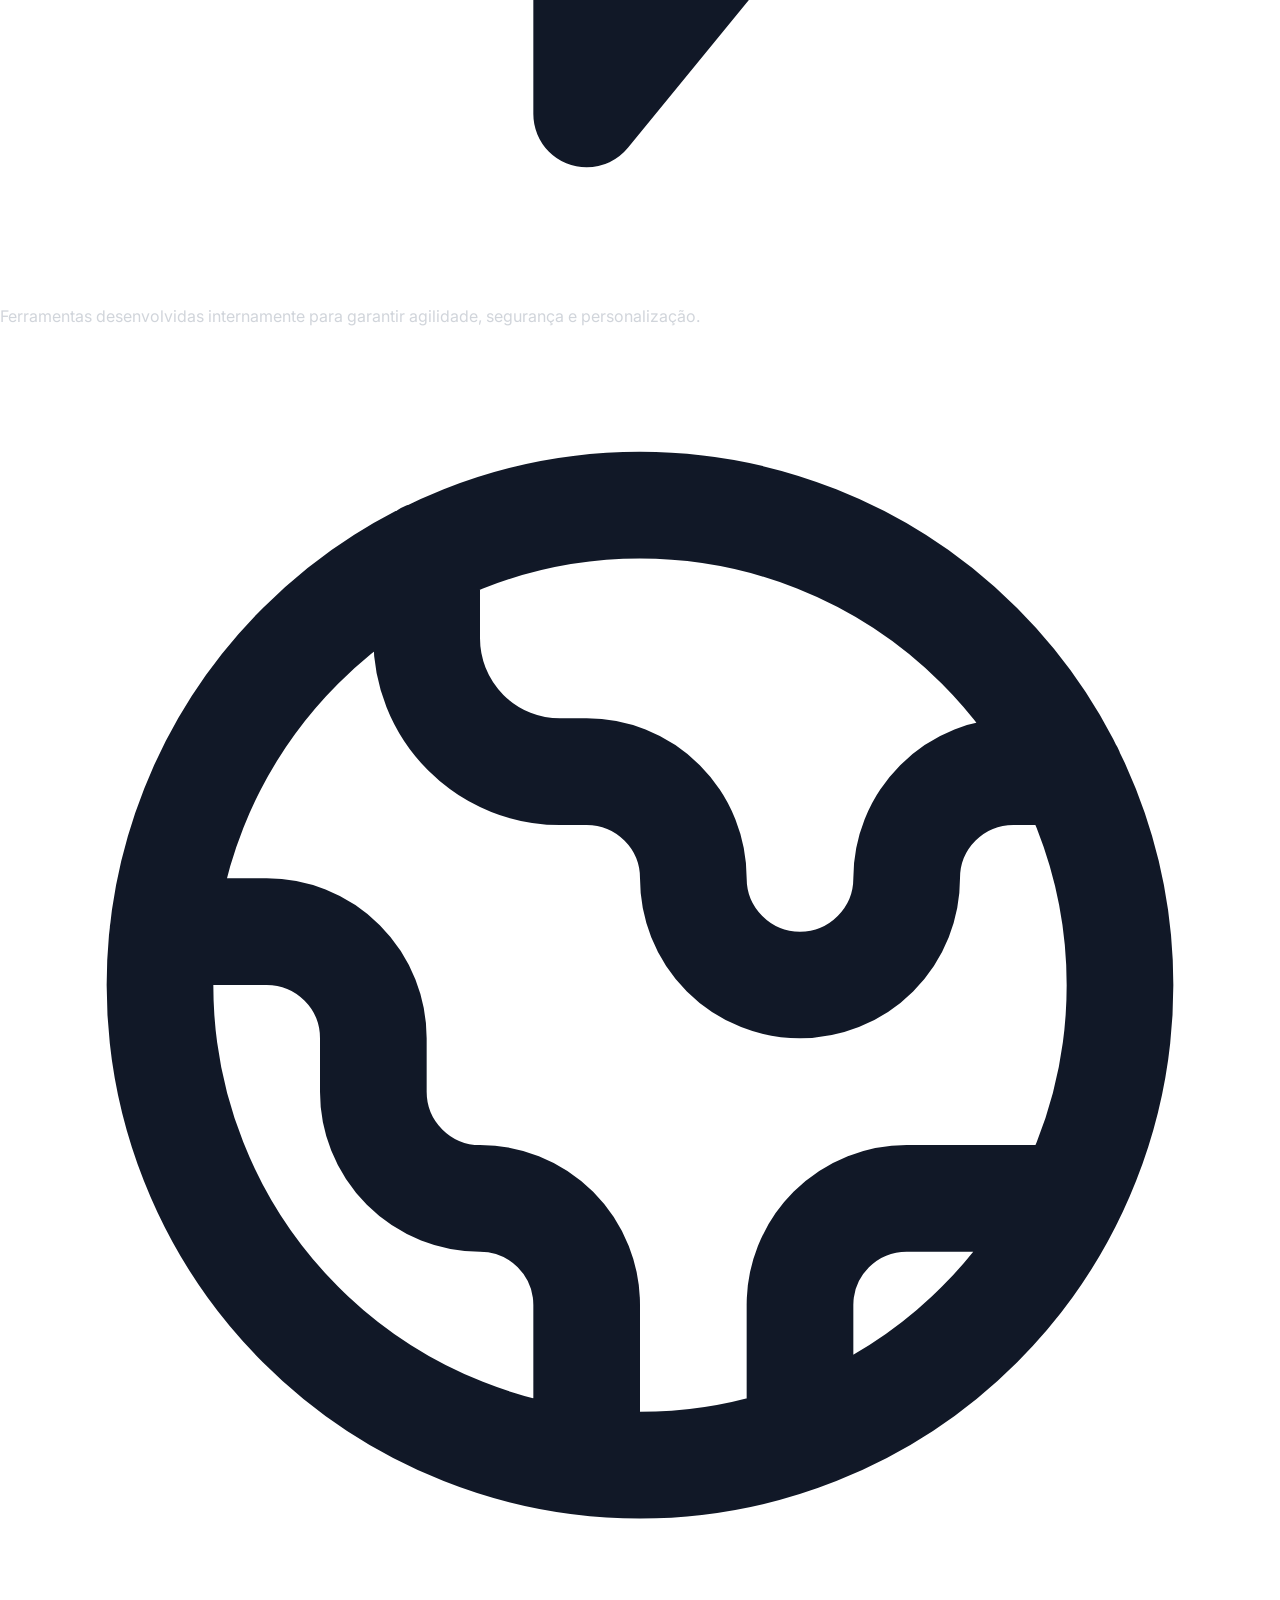
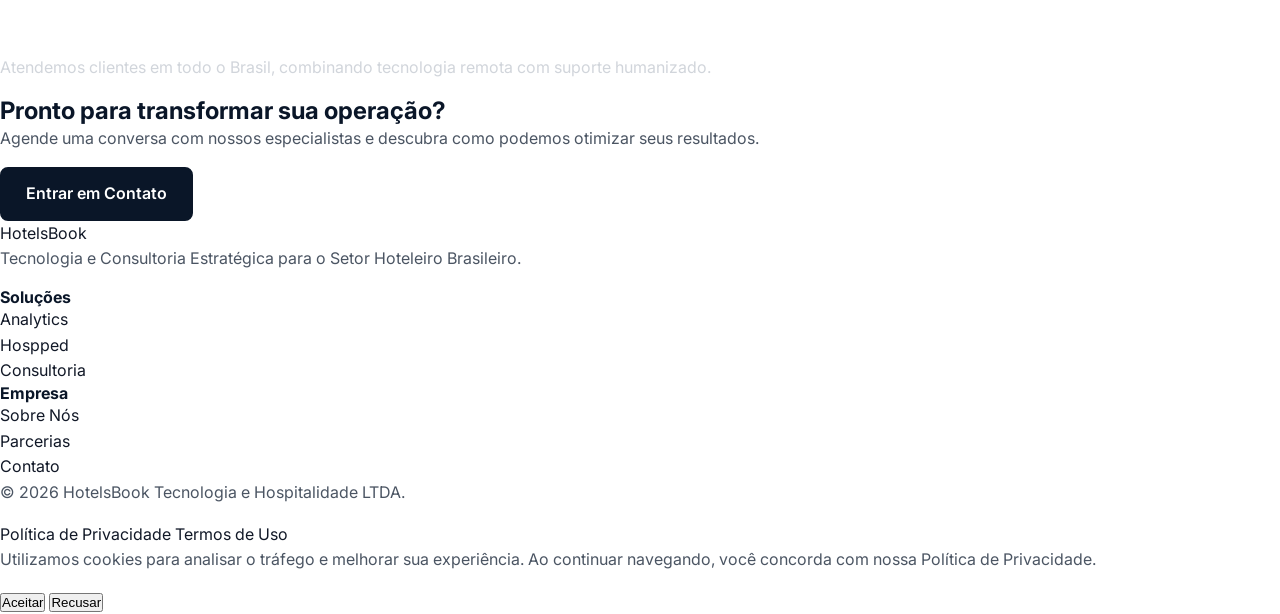
==== commit ac786798: "12" ====
--- a/index.html
+++ b/index.html
@@ -64,7 +64,7 @@
   <script async src="https://www.googletagmanager.com/gtag/js?id=G-PXKZXNRNMKQ"></script>
   <script>
     window.dataLayer = window.dataLayer || [];
-    function gtag() { dataLayer.push(arguments); }
+    function gtag(){dataLayer.push(arguments);}
     gtag('js', new Date());
     gtag('config', 'G-PXKZXNRNMKQ', { 'anonymize_ip': true });
   </script>
@@ -120,7 +120,7 @@
 
 <body class="font-sans text-gray-700 antialiased bg-white">
 
-  <!-- NAVIGATION (Usando <header> para compatibilidade com JS de scroll) -->
+  <!-- NAVIGATION -->
   <header class="fixed w-full z-50 bg-white/95 backdrop-blur-md shadow-sm transition-all duration-300">
     <div class="max-w-7xl mx-auto px-4 sm:px-6 lg:px-8">
       <div class="flex justify-between items-center h-20">
@@ -129,22 +129,12 @@
           Hotels<span class="text-blue">Book</span>
         </a>
 
-        <!-- Desktop Menu -->
+        <!-- Desktop Menu (SEM DROPDOWN - Hospped é link direto) -->
         <nav class="hidden md:flex items-center space-x-8">
           <a href="index.html" class="nav-link text-gray-600 hover:text-navy transition">Início</a>
           <a href="sobre.html" class="nav-link text-gray-600 hover:text-navy transition">Sobre Nós</a>
           <a href="analytics.html" class="nav-link text-gray-600 hover:text-navy transition">Analytics</a>
-
-          <!-- Hospped Dropdown -->
-          <div class="relative group">
-            <a href="hospped.html" class="nav-link text-gray-600 hover:text-navy transition flex items-center gap-1">
-              Hospped
-              <svg class="w-4 h-4 transition-transform group-hover:rotate-180" fill="none" stroke="currentColor"
-                viewBox="0 0 24 24">
-                <path stroke-linecap="round" stroke-linejoin="round" stroke-width="2" d="M19 9l-7 7-7-7"></path>
-              </svg>
-            </a>
-
+          <a href="hospped.html" class="nav-link text-gray-600 hover:text-navy transition">Hospped</a>
           <a href="parcerias.html" class="nav-link text-gray-600 hover:text-navy transition">Parcerias</a>
           <a href="contato.html"
             class="nav-link btn-contato text-white px-5 py-2.5 rounded-lg font-medium hover:bg-navy-light transition">Contato</a>
@@ -172,23 +162,7 @@
     </div>
   </header>
 
-  <!-- Mobile Menu -->
-  <nav class="nav-menu hidden md:hidden">
-    <a href="index.html" class="nav-link block py-2 text-gray-600">Início</a>
-    <a href="sobre.html" class="nav-link block py-2 text-gray-600">Sobre Nós</a>
-    <a href="analytics.html" class="nav-link block py-2 text-gray-600">Analytics</a>
-    <a href="hospped.html" class="nav-link block py-2 text-gray-600">Hospped</a>
-    <a href="parcerias.html" class="nav-link block py-2 text-gray-600">Parcerias</a>
-    <a href="contato.html" class="nav-link btn-contato block py-2 text-gray-600">Contato</a>
-  </nav>
-  </div>
-  </header>
-
   <!-- HERO SECTION -->
-  <!-- 
-    💡 DICA DE IA PARA IMAGEM DE FUNDO:
-    Prompt: "Cinematic wide shot of a modern hotel lobby in Brazil, soft natural lighting coming from large windows, blurred background to emphasize depth, professional interior design, 8k resolution, photorealistic, no people, architectural photography style."
-  -->
   <section class="relative bg-navy text-white pt-32 pb-24 lg:pt-48 lg:pb-32 overflow-hidden">
     <!-- Imagem de Fundo (Placeholder) -->
     <div class="absolute inset-0 z-0 opacity-20">
@@ -242,10 +216,6 @@
           </a>
         </div>
         <div class="mt-10 lg:mt-0 relative">
-          <!-- 
-             💡 DICA DE IA PARA IMAGEM DA EQUIPE:
-             Prompt: "Group of 4 diverse professionals in a modern office meeting room in Brazil, collaborating around a table with laptops and documents, casual business attire, natural lighting, candid shot, high quality, photorealistic."
-          -->
           <img src="https://images.unsplash.com/photo-1522071820081-009f0129c71c?auto=format&fit=crop&w=1170&q=80"
             alt="Equipe HotelsBook" class="rounded-xl shadow-2xl w-full object-cover h-80 lg:h-96" loading="lazy">
           <div class="absolute -bottom-6 -right-6 bg-navy p-6 rounded-lg shadow-lg hidden md:block">
@@ -271,7 +241,6 @@
         <!-- Card Analytics -->
         <div class="bg-white rounded-xl shadow-lg overflow-hidden hover:shadow-xl transition duration-300 group">
           <div class="h-48 overflow-hidden bg-navy relative">
-            <!-- Prompt IA: "Data visualization dashboard on a tablet screen, hotel charts and graphs, blue and dark theme, isometric 3d style, clean UI." -->
             <img src="https://images.unsplash.com/photo-1551288049-bebda4e38f71?auto=format&fit=crop&w=1170&q=80"
               class="w-full h-full object-cover opacity-80 group-hover:scale-105 transition duration-500"
               alt="Analytics" loading="lazy">
@@ -304,7 +273,6 @@
         <!-- Card Hospped -->
         <div class="bg-white rounded-xl shadow-lg overflow-hidden hover:shadow-xl transition duration-300 group">
           <div class="h-48 overflow-hidden bg-blue relative">
-            <!-- Prompt IA: "Modern airport terminal interior, blurred business travelers walking, focus on luggage and smartphone screen showing booking app, bright lighting, professional photography." -->
             <img src="https://images.unsplash.com/photo-1436491865332-7a61a109cc05?auto=format&fit=crop&w=1174&q=80"
               class="w-full h-full object-cover opacity-80 group-hover:scale-105 transition duration-500" alt="Hospped"
               loading="lazy">
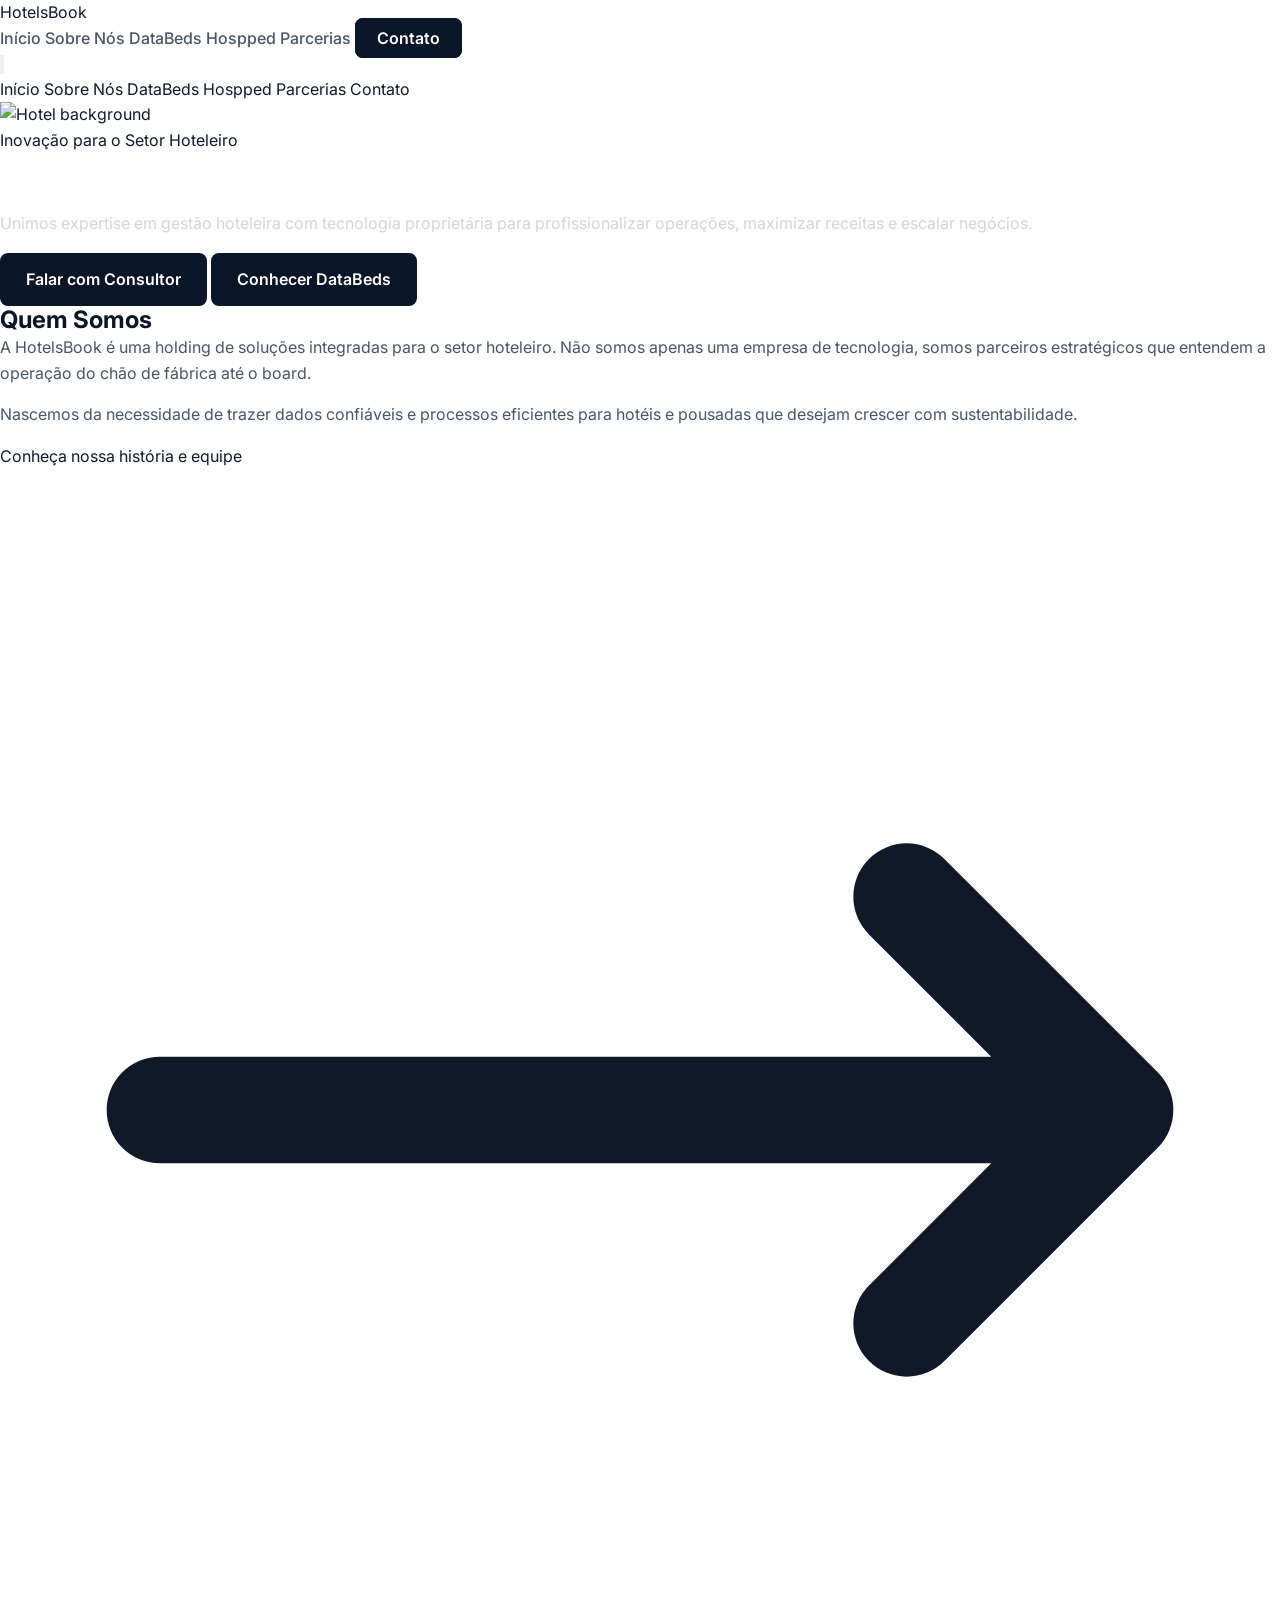
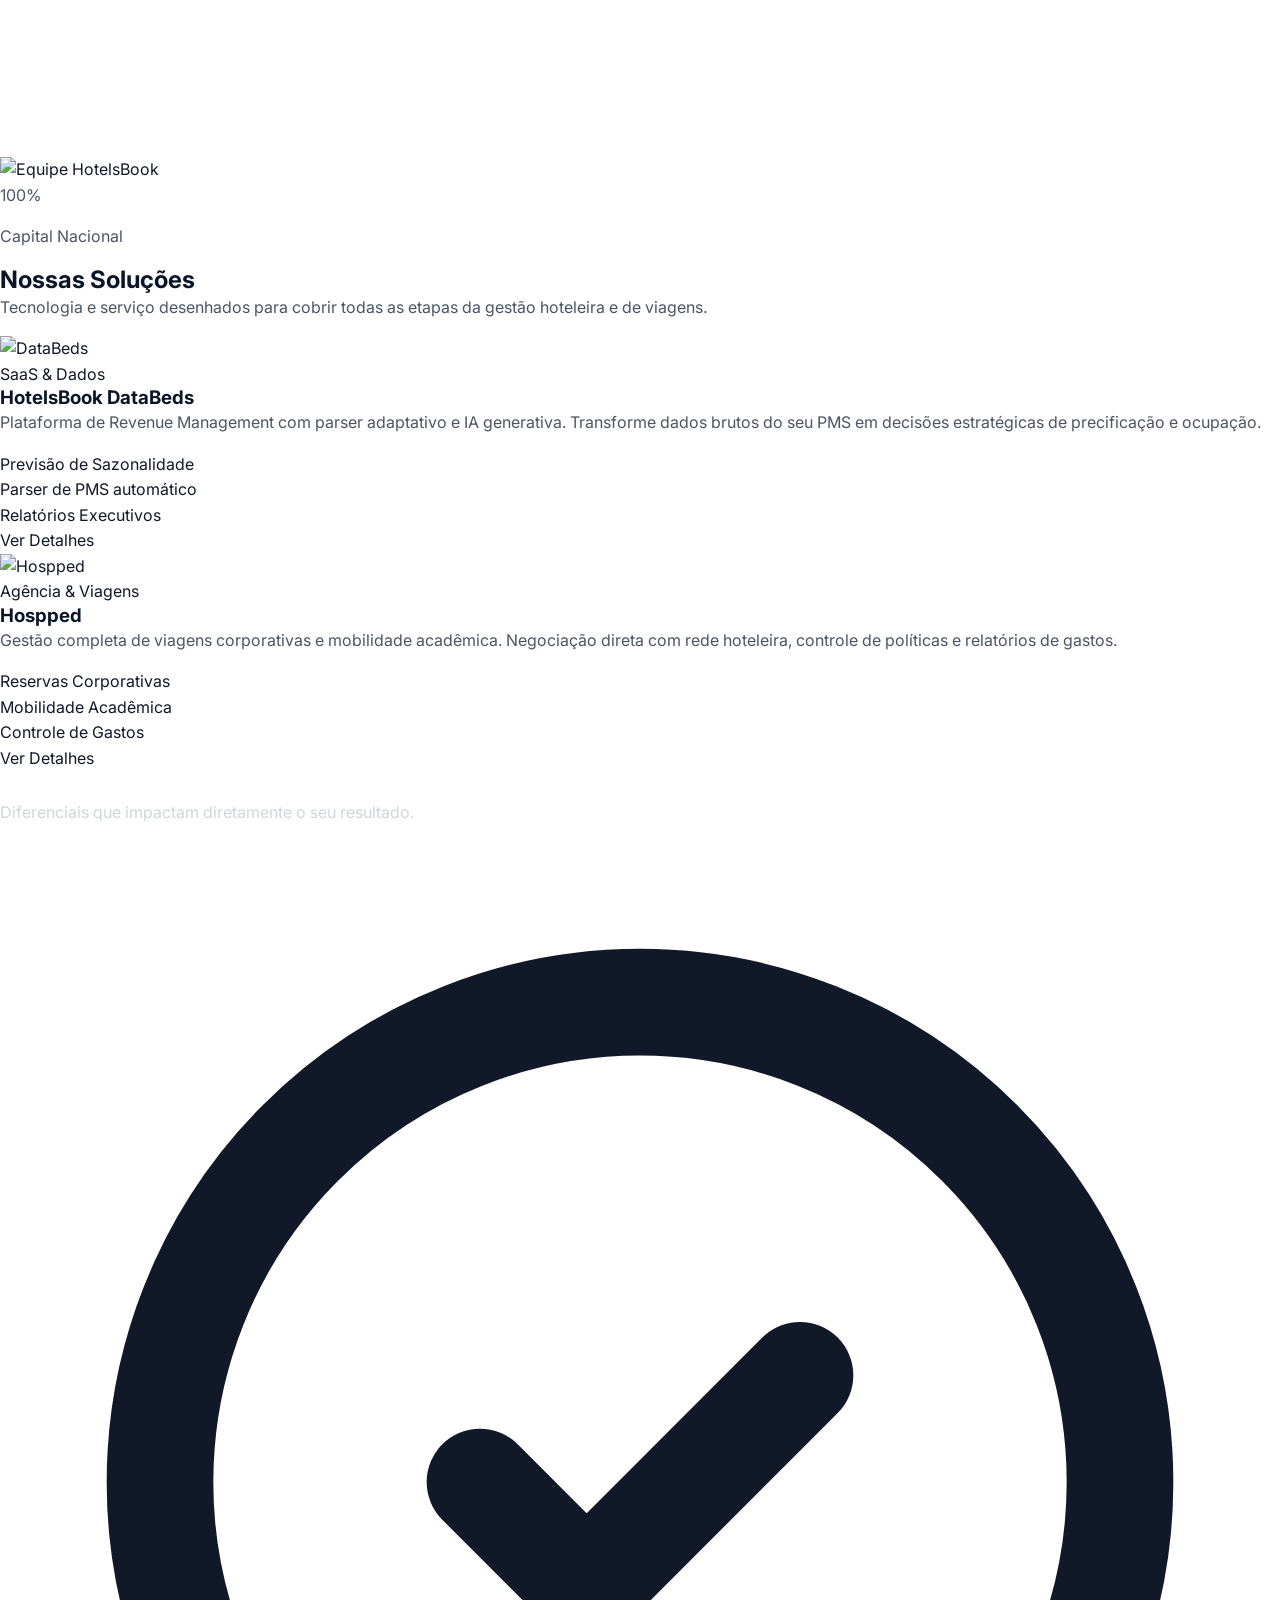
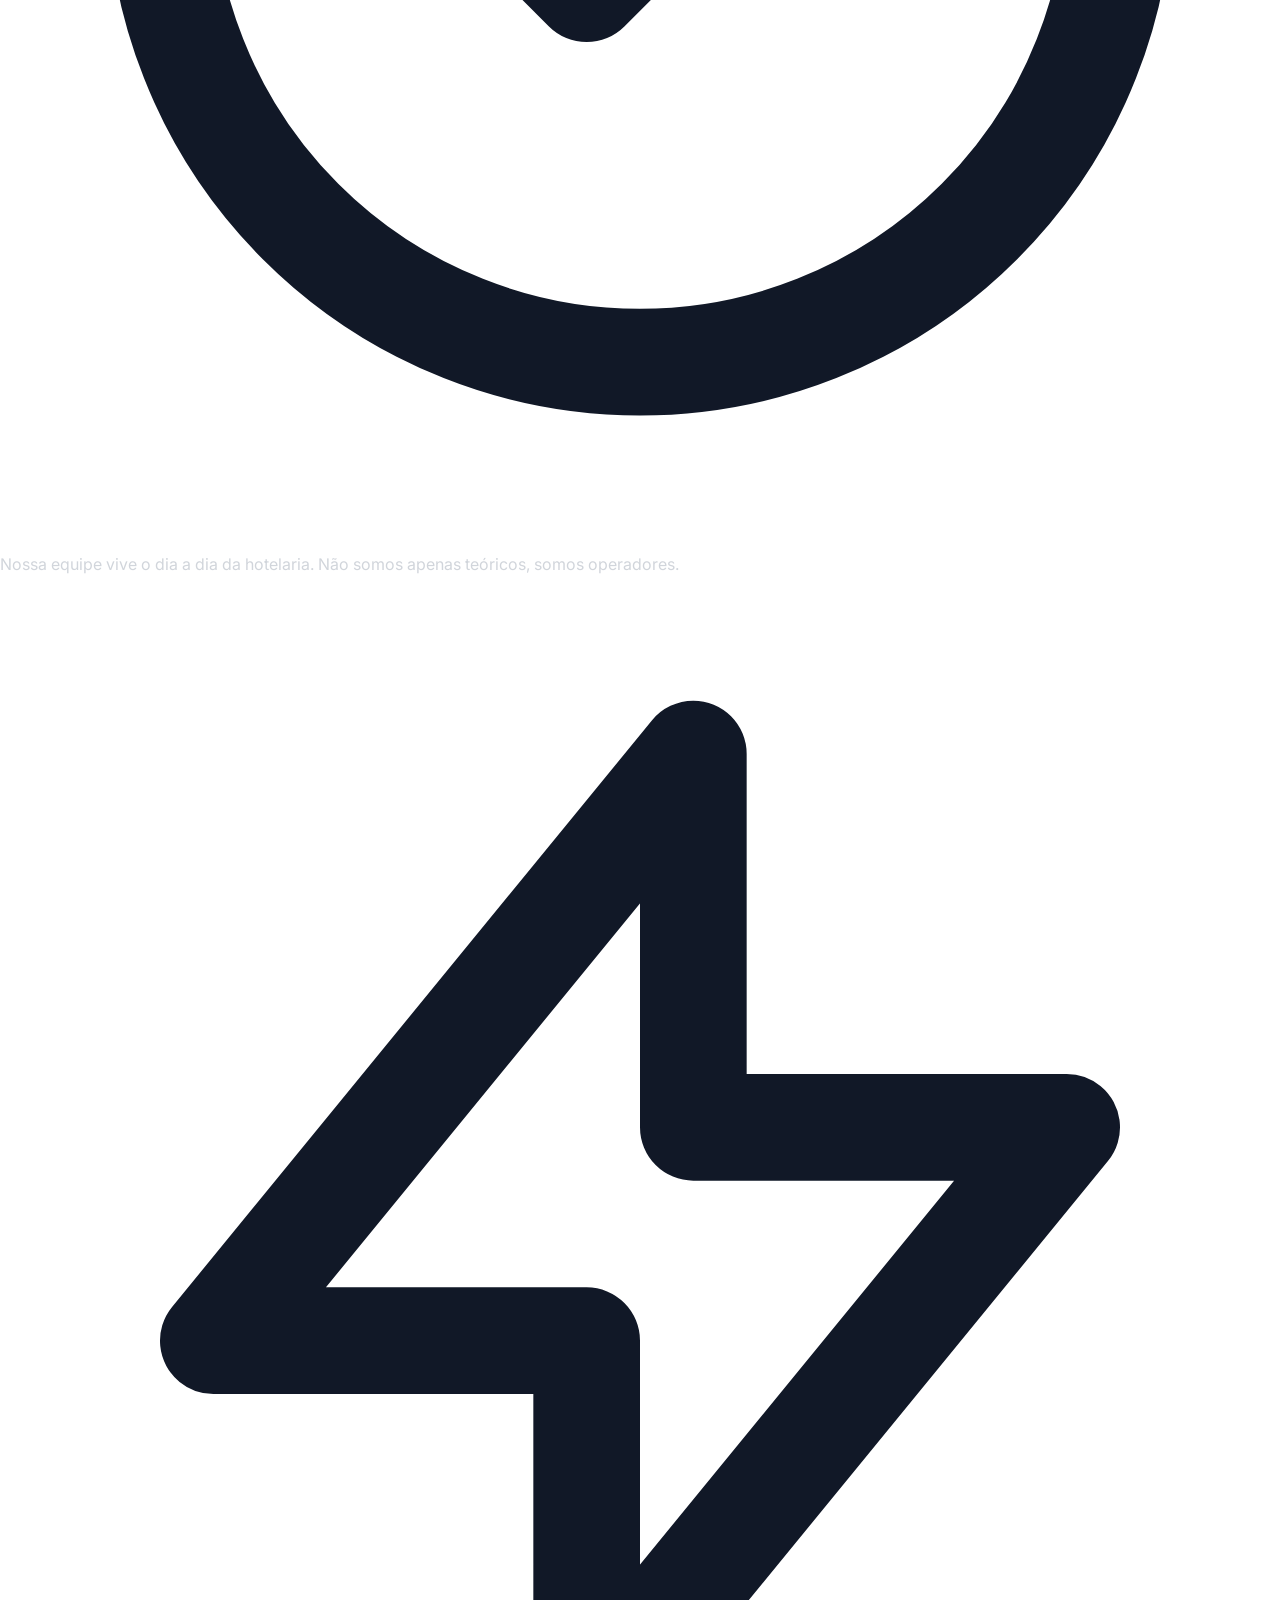
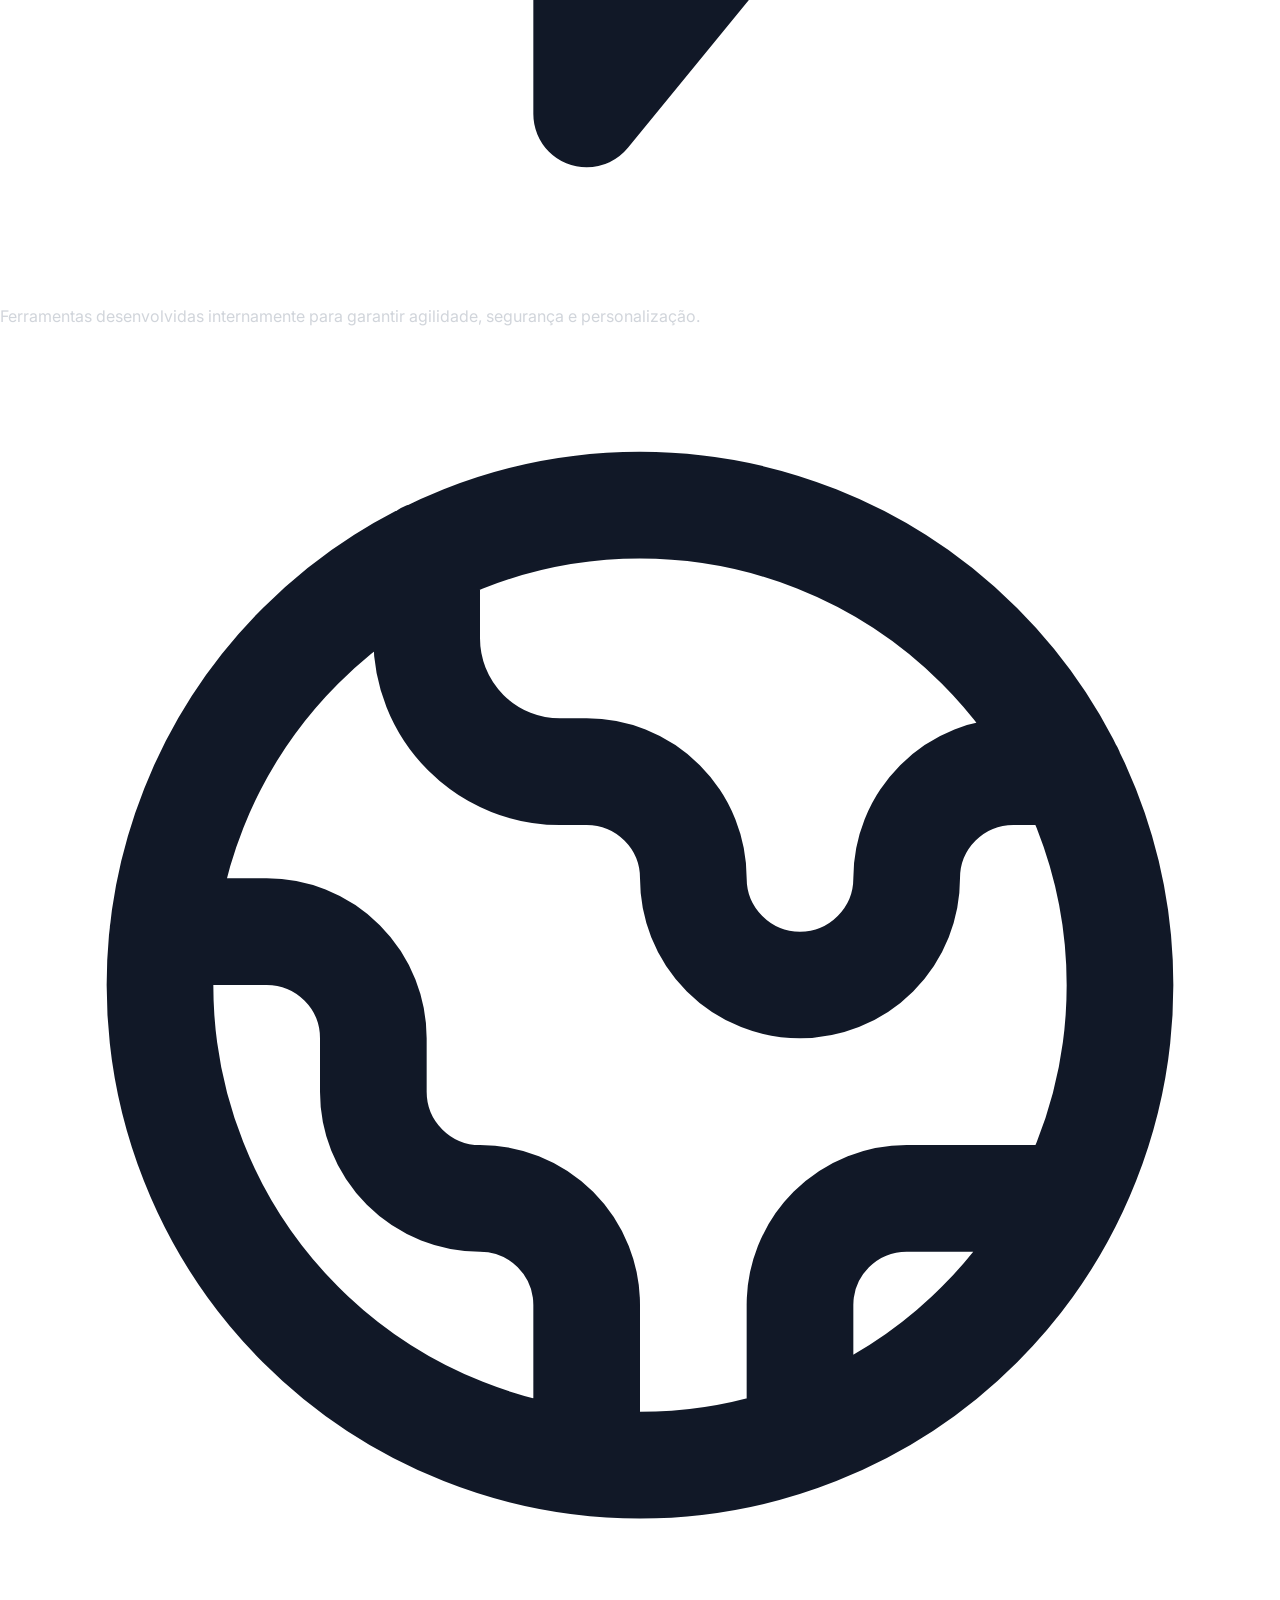
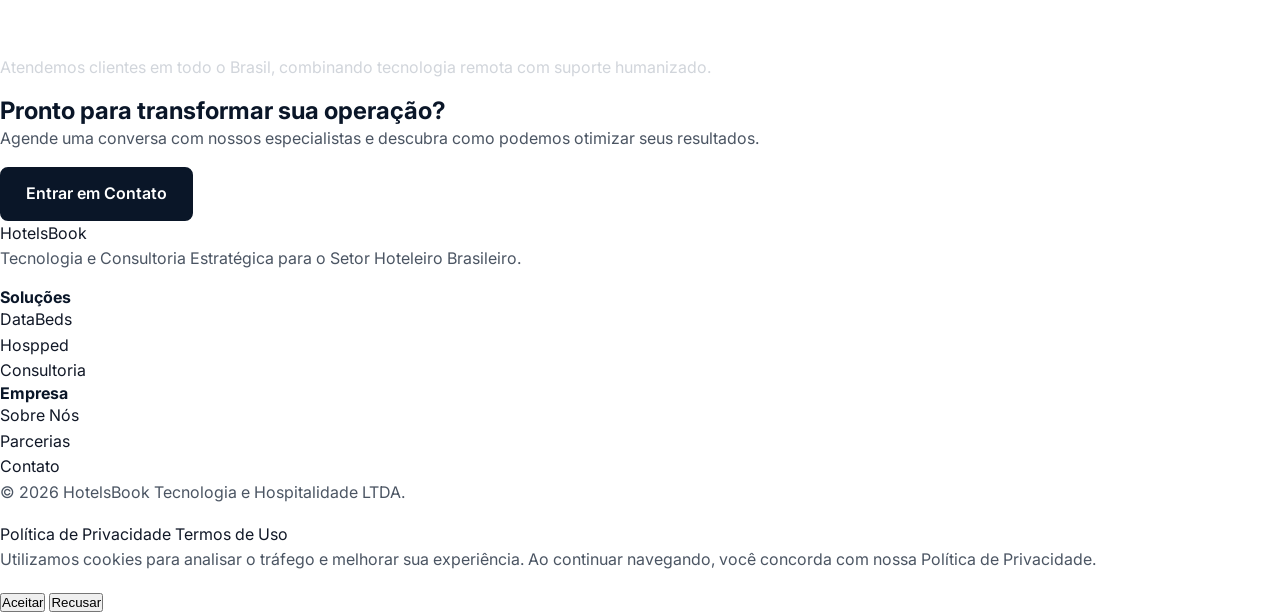
==== commit d0018160: "DataBeds" ====
--- a/index.html
+++ b/index.html
@@ -8,7 +8,7 @@
   <!-- SEO: Título e Descrição Únicos -->
   <title>HotelsBook | Consultoria e Tecnologia para Hotelaria</title>
   <meta name="description"
-    content="Soluções integradas para a hotelaria brasileira. Consultoria estratégica, plataforma de dados Analytics e gestão de viagens corporativas com a Hospped.">
+    content="Soluções integradas para a hotelaria brasileira. Consultoria estratégica, plataforma de dados DataBeds e gestão de viagens corporativas com a Hospped.">
 
   <!-- SEO: Open Graph / Facebook -->
   <meta property="og:type" content="website">
@@ -24,7 +24,7 @@
   <meta name="twitter:card" content="summary_large_image">
   <meta name="twitter:title" content="HotelsBook | Consultoria e Tecnologia para Hotelaria">
   <meta name="twitter:description"
-    content="Soluções integradas para a hotelaria brasileira. Analytics, Hospped e consultoria estratégica.">
+    content="Soluções integradas para a hotelaria brasileira. DataBeds, Hospped e consultoria estratégica.">
   <meta name="twitter:image" content="https://hotelsbook.com.br/assets/images/og-index.jpg">
 
   <!-- Favicon (Consolidado - sem duplicatas) -->
@@ -133,7 +133,7 @@
         <nav class="hidden md:flex items-center space-x-8">
           <a href="index.html" class="nav-link text-gray-600 hover:text-navy transition">Início</a>
           <a href="sobre.html" class="nav-link text-gray-600 hover:text-navy transition">Sobre Nós</a>
-          <a href="analytics.html" class="nav-link text-gray-600 hover:text-navy transition">Analytics</a>
+          <a href="databeds.html" class="nav-link text-gray-600 hover:text-navy transition">DataBeds</a>
           <a href="hospped.html" class="nav-link text-gray-600 hover:text-navy transition">Hospped</a>
           <a href="parcerias.html" class="nav-link text-gray-600 hover:text-navy transition">Parcerias</a>
           <a href="contato.html"
@@ -154,7 +154,7 @@
       <nav class="nav-menu hidden md:hidden py-4 border-t border-gray-100">
         <a href="index.html" class="block py-2 text-gray-600">Início</a>
         <a href="sobre.html" class="block py-2 text-gray-600">Sobre Nós</a>
-        <a href="analytics.html" class="block py-2 text-gray-600">Analytics</a>
+        <a href="databeds.html" class="block py-2 text-gray-600">DataBeds</a>
         <a href="hospped.html" class="block py-2 text-gray-600 font-medium">Hospped</a>
         <a href="parcerias.html" class="block py-2 text-gray-600">Parcerias</a>
         <a href="contato.html" class="block py-2 mt-2 bg-navy text-white text-center rounded-lg font-medium">Contato</a>
@@ -186,9 +186,9 @@
         <a href="contato.html" class="btn-primary bg-white text-navy font-semibold py-3.5 px-8 rounded-lg">
           Falar com Consultor
         </a>
-        <a href="analytics.html"
+        <a href="databeds.html"
           class="btn-primary border border-gray-500 text-gray-200 font-semibold py-3.5 px-8 rounded-lg hover:bg-white/10 hover:border-white">
-          Conhecer Analytics
+          Conhecer DataBeds
         </a>
       </div>
     </div>
@@ -238,19 +238,19 @@
       </div>
 
       <div class="grid md:grid-cols-2 gap-8 lg:gap-12">
-        <!-- Card Analytics -->
+        <!-- Card DataBeds -->
         <div class="bg-white rounded-xl shadow-lg overflow-hidden hover:shadow-xl transition duration-300 group">
           <div class="h-48 overflow-hidden bg-navy relative">
             <img src="https://images.unsplash.com/photo-1551288049-bebda4e38f71?auto=format&fit=crop&w=1170&q=80"
               class="w-full h-full object-cover opacity-80 group-hover:scale-105 transition duration-500"
-              alt="Analytics" loading="lazy">
+              alt="DataBeds" loading="lazy">
             <div class="absolute inset-0 flex items-center justify-center">
               <span class="bg-white/90 text-navy px-3 py-1 rounded-full text-xs font-bold uppercase tracking-wider">SaaS
                 & Dados</span>
             </div>
           </div>
           <div class="p-8">
-            <h3 class="text-2xl font-bold text-navy mb-3">HotelsBook Analytics</h3>
+            <h3 class="text-2xl font-bold text-navy mb-3">HotelsBook DataBeds</h3>
             <p class="text-gray-600 mb-6">
               Plataforma de Revenue Management com parser adaptativo e IA generativa. Transforme dados brutos do seu PMS
               em decisões estratégicas de precificação e ocupação.
@@ -263,7 +263,7 @@
               <li class="flex items-center"><span class="w-2 h-2 bg-blue rounded-full mr-2"></span>Relatórios Executivos
               </li>
             </ul>
-            <a href="analytics.html"
+            <a href="databeds.html"
               class="inline-block w-full text-center border-2 border-navy text-navy font-semibold py-2.5 rounded-lg hover:bg-navy hover:text-white transition">
               Ver Detalhes
             </a>
@@ -384,7 +384,7 @@
         <div>
           <h4 class="text-white font-semibold mb-4 uppercase text-sm tracking-wider">Soluções</h4>
           <ul class="space-y-2 text-sm">
-            <li><a href="analytics.html" class="hover:text-white transition">Analytics</a></li>
+            <li><a href="databeds.html" class="hover:text-white transition">DataBeds</a></li>
             <li><a href="hospped.html" class="hover:text-white transition">Hospped</a></li>
             <li><a href="sobre.html" class="hover:text-white transition">Consultoria</a></li>
           </ul>
@@ -448,6 +448,7 @@
       localStorage.setItem('cookieConsent', 'accepted');
       banner.classList.add('hidden');
       if (typeof gtag === 'function') {
+        // ✅ CORREÇÃO: 'analytics_storage' é parâmetro oficial do Google Consent Mode
         gtag('consent', 'update', { 'analytics_storage': 'granted' });
       }
     });
@@ -456,6 +457,7 @@
       localStorage.setItem('cookieConsent', 'declined');
       banner.classList.add('hidden');
       if (typeof gtag === 'function') {
+        // ✅ CORREÇÃO: 'analytics_storage' é parâmetro oficial do Google Consent Mode
         gtag('consent', 'update', { 'analytics_storage': 'denied' });
       }
     });
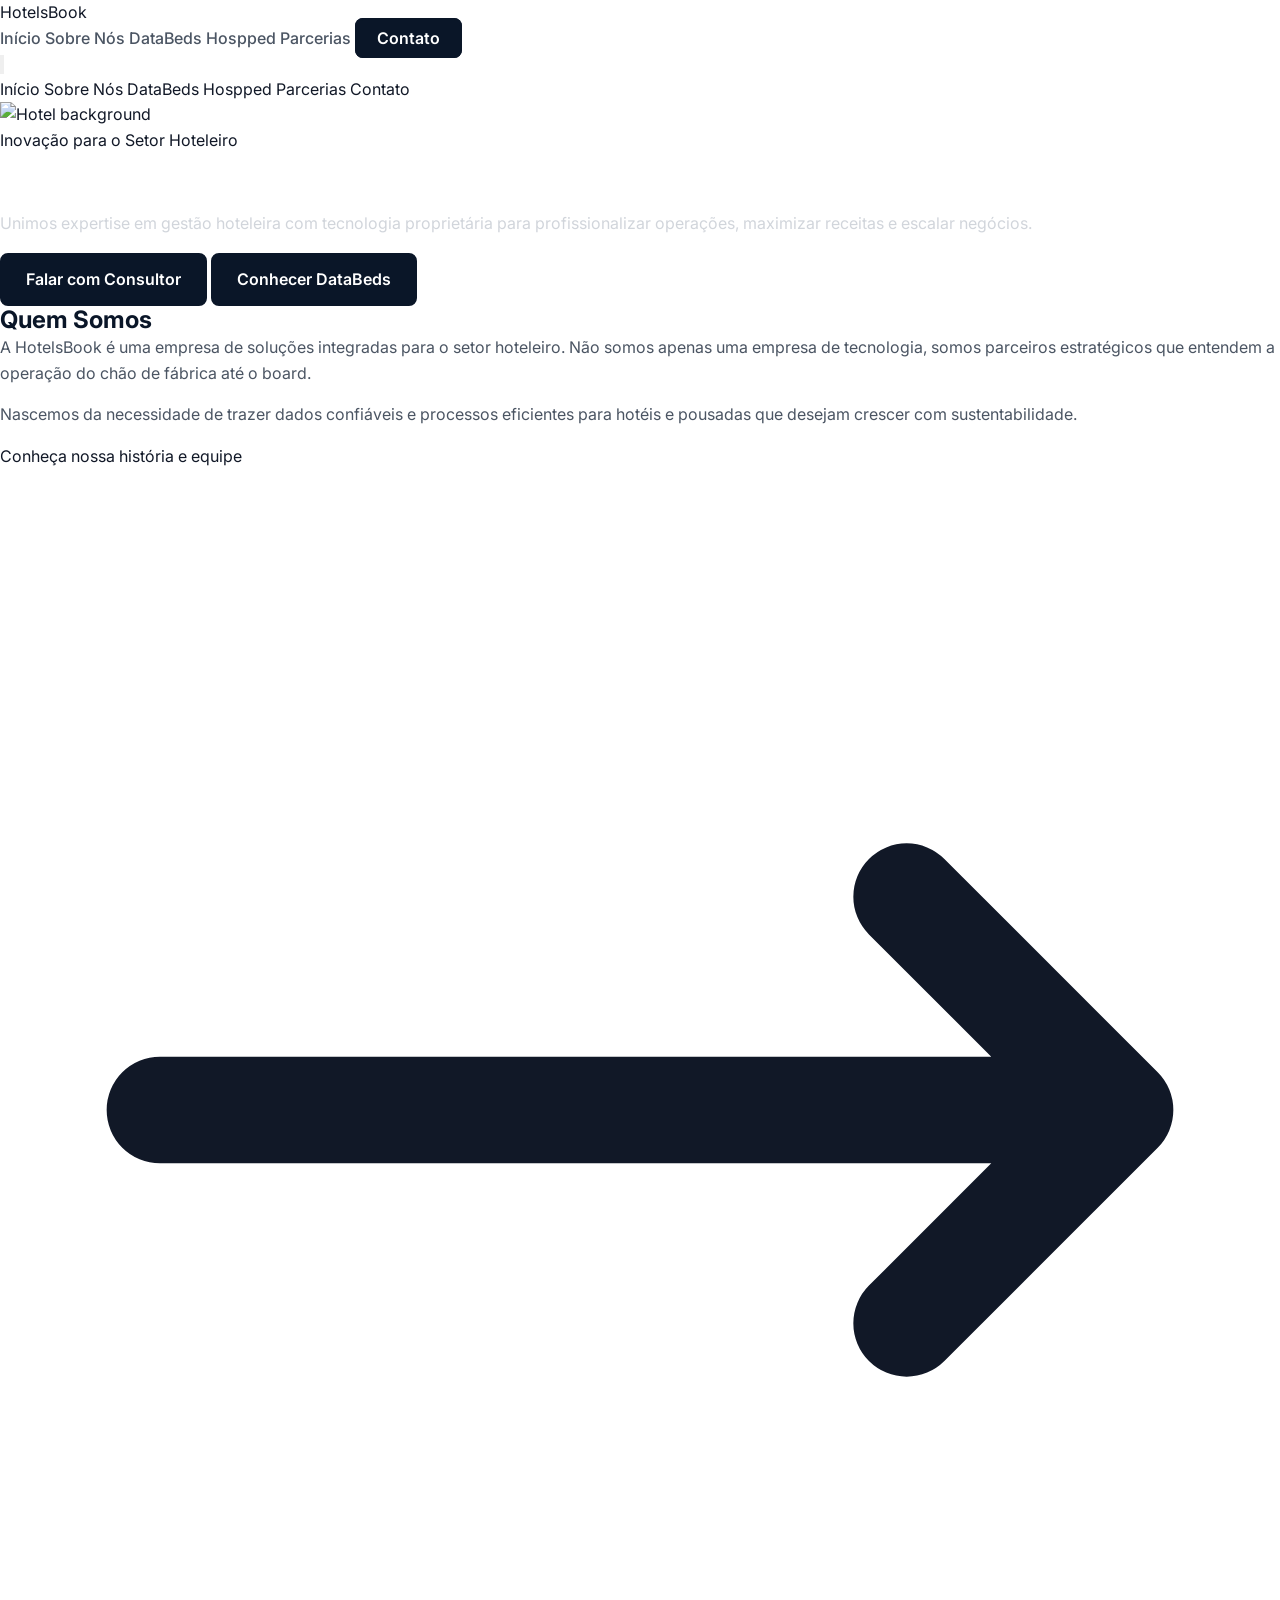
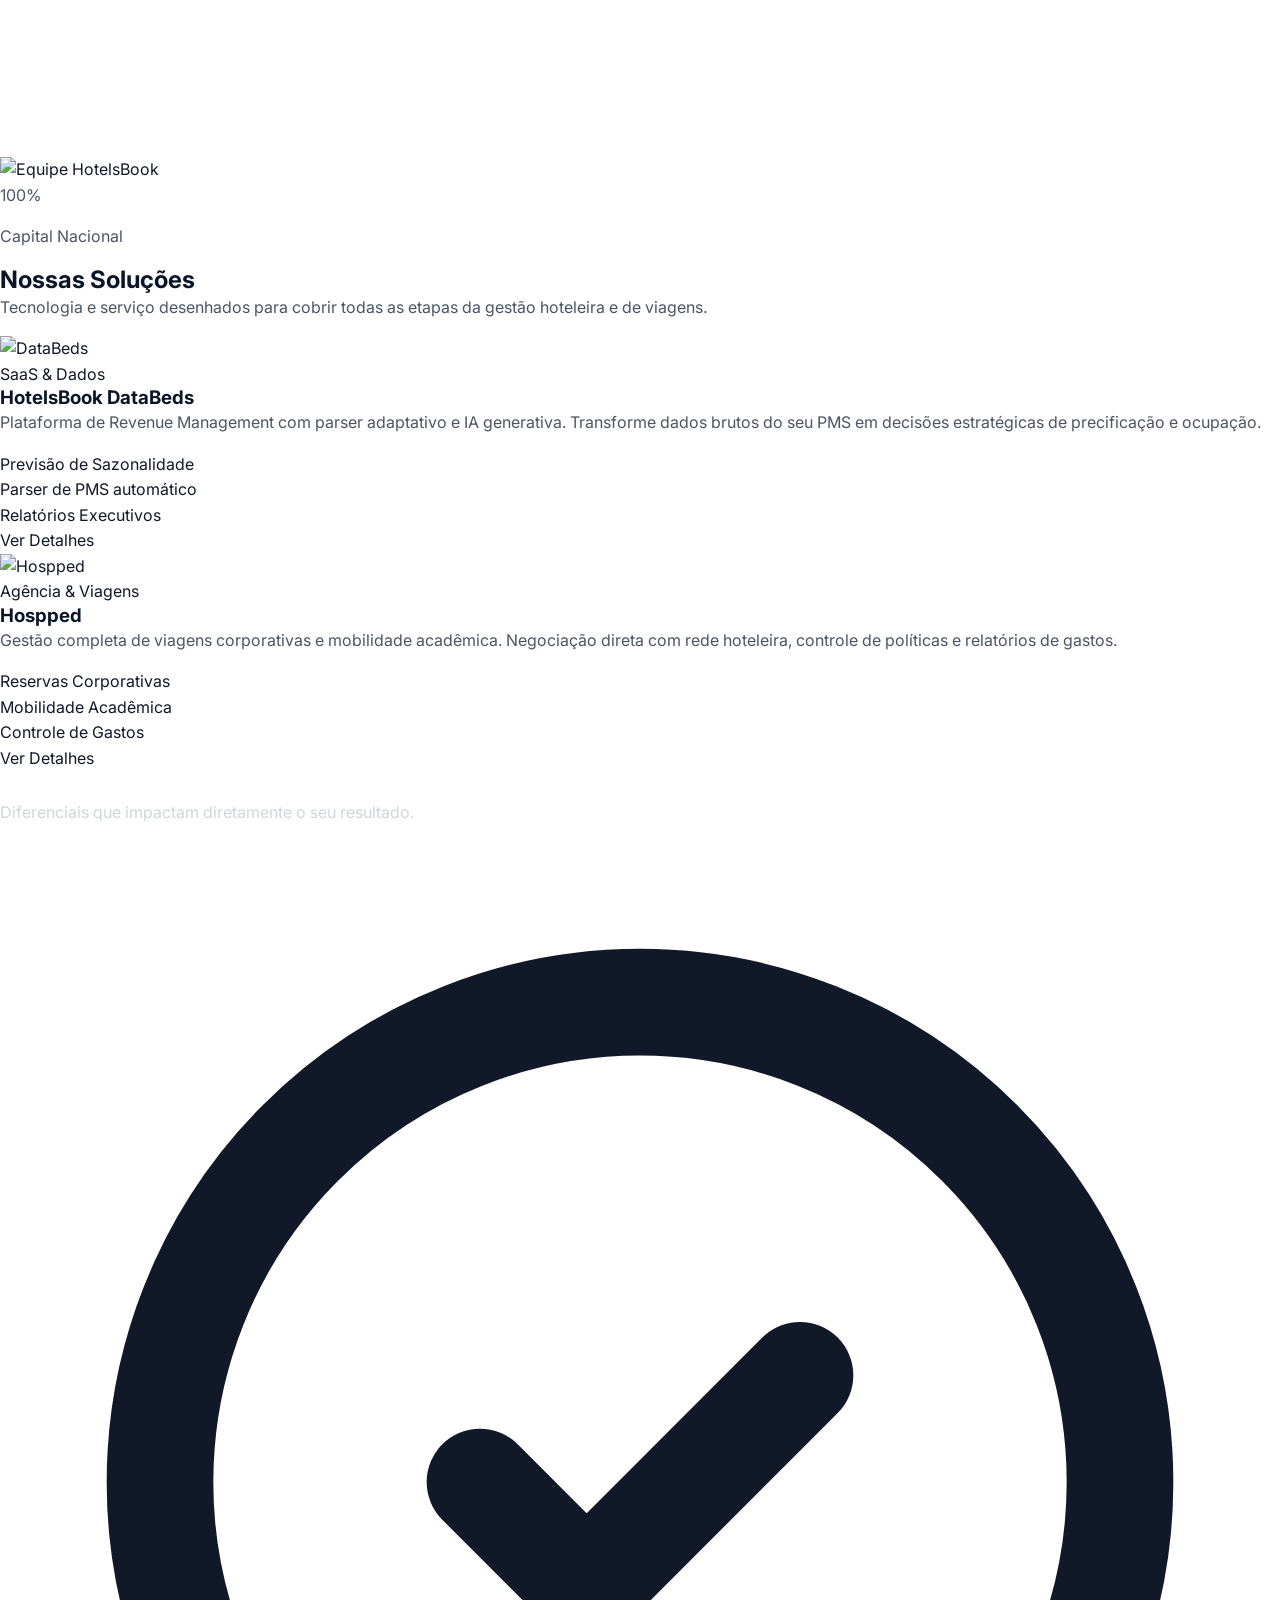
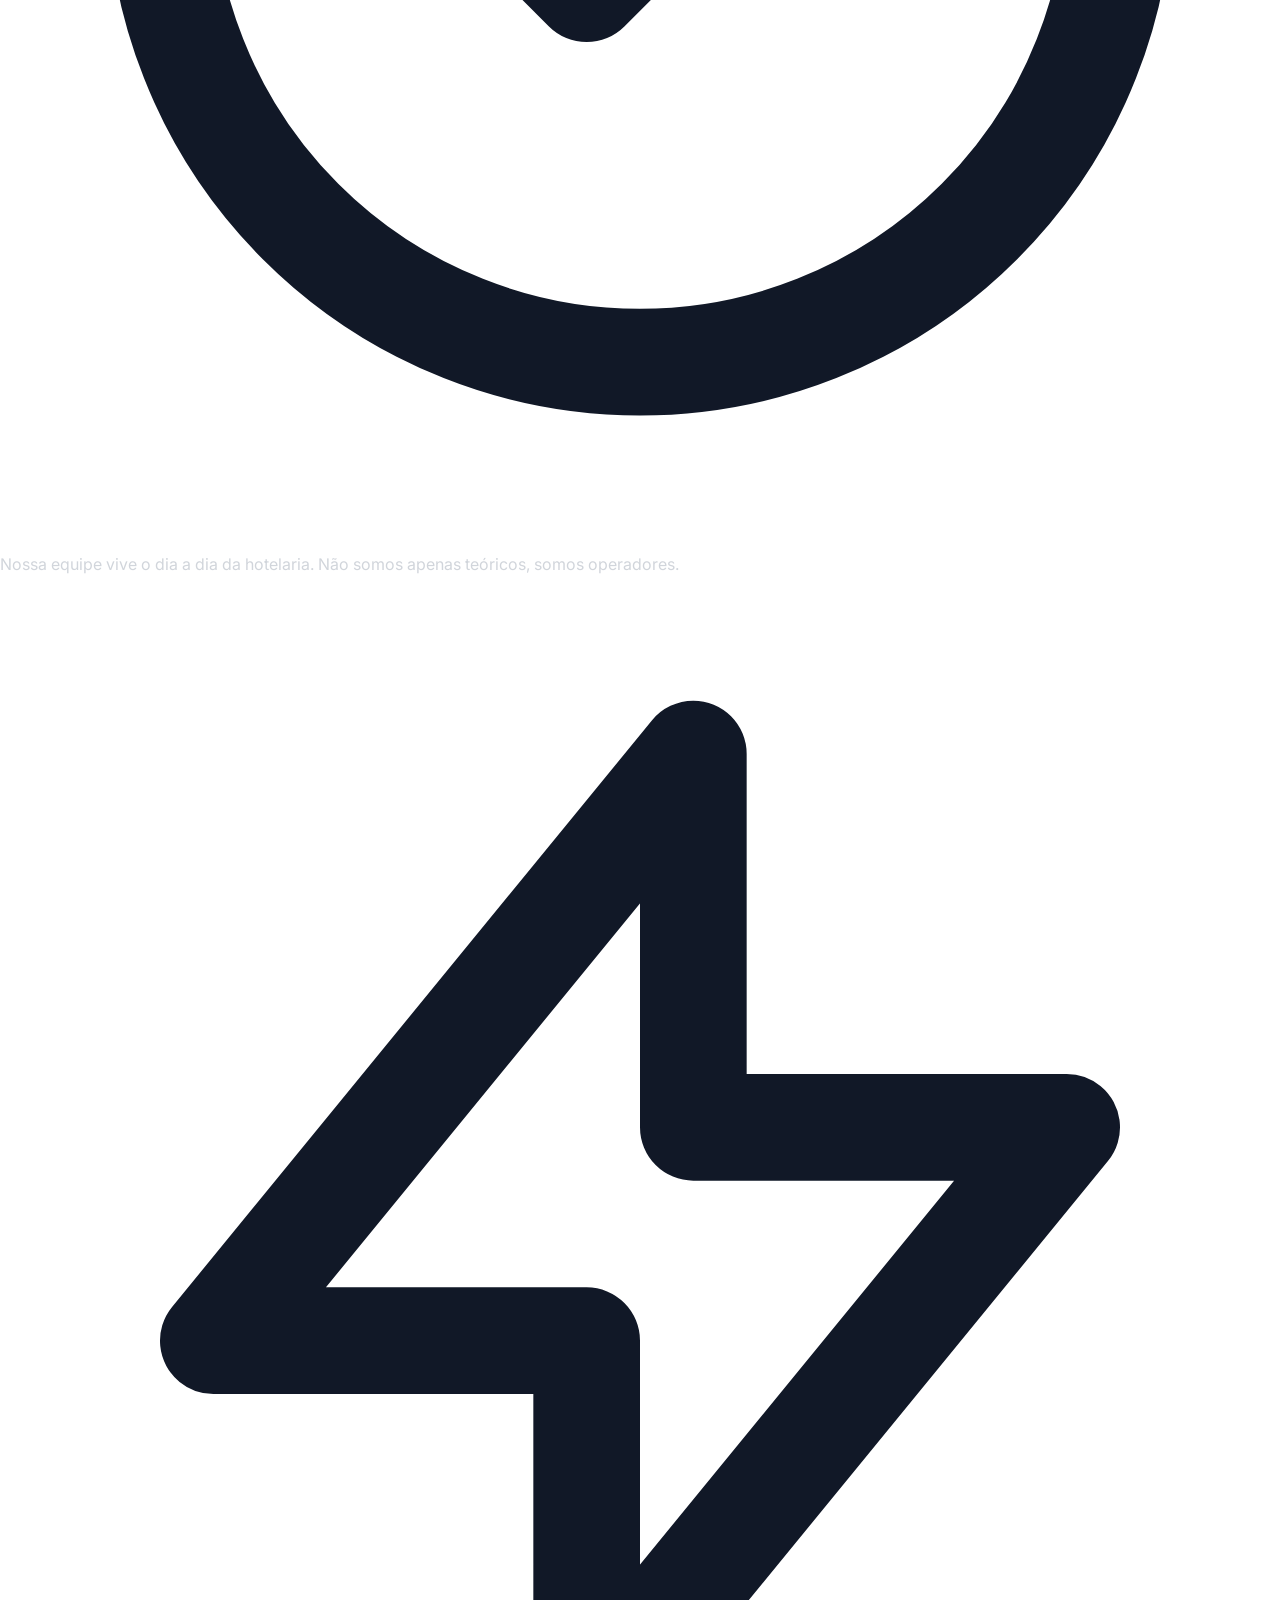
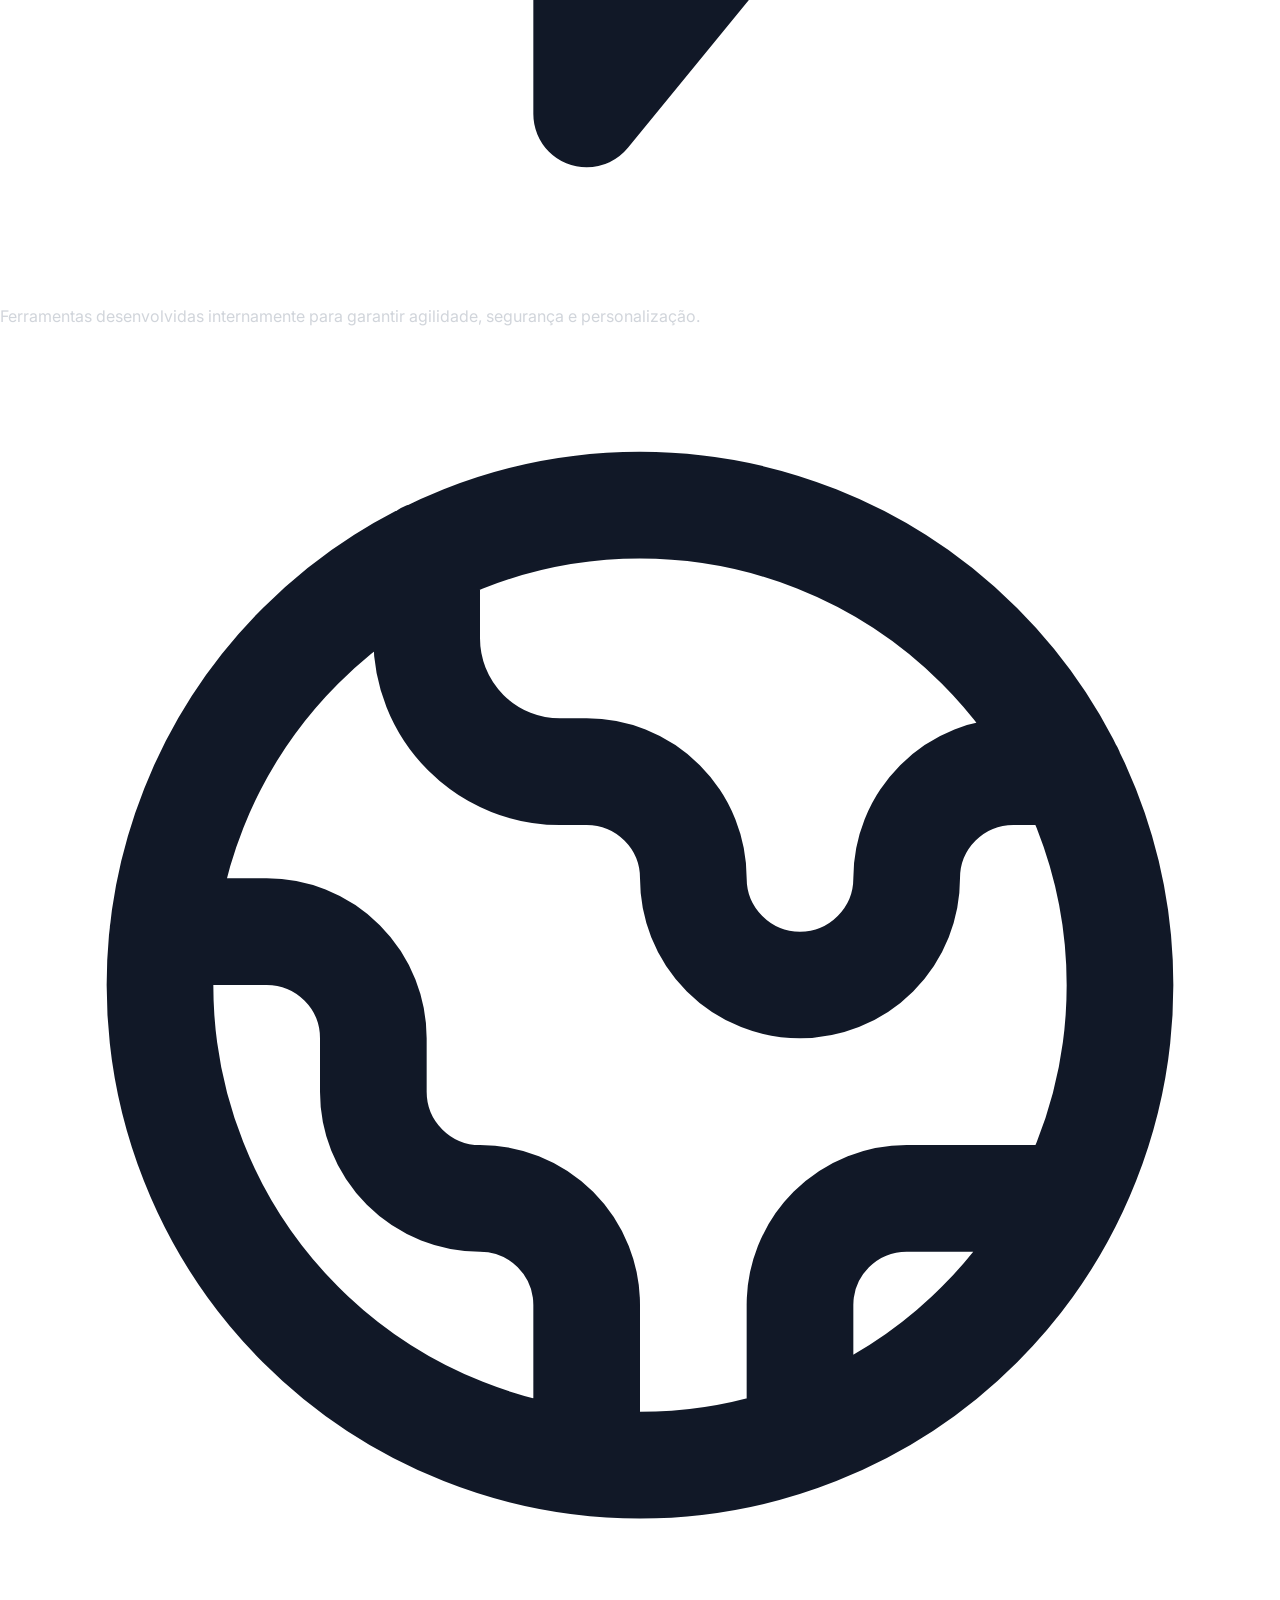
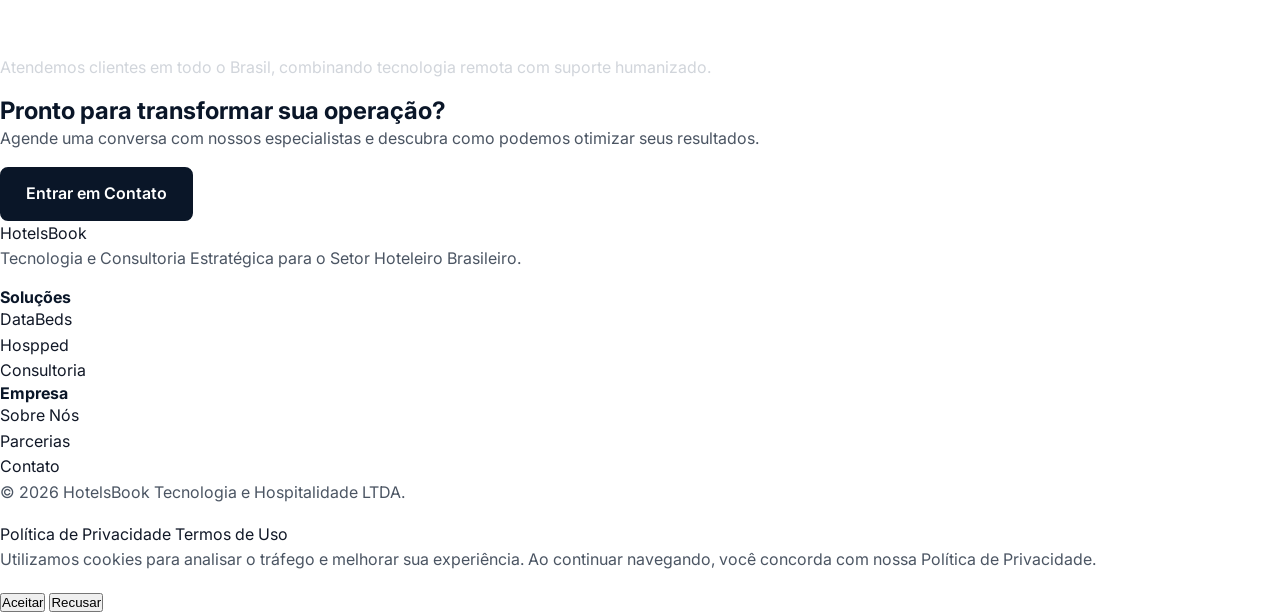
==== commit c6992ba2: "Alteração na definição de Holding" ====
--- a/index.html
+++ b/index.html
@@ -201,7 +201,7 @@
         <div>
           <h2 class="text-3xl font-bold text-navy mb-6">Quem Somos</h2>
           <p class="text-lg text-gray-600 mb-6 leading-relaxed">
-            A HotelsBook é uma holding de soluções integradas para o setor hoteleiro. Não somos apenas uma empresa de
+            A HotelsBook é uma empresa de soluções integradas para o setor hoteleiro. Não somos apenas uma empresa de
             tecnologia, somos parceiros estratégicos que entendem a operação do chão de fábrica até o board.
           </p>
           <p class="text-gray-600 mb-8 leading-relaxed">
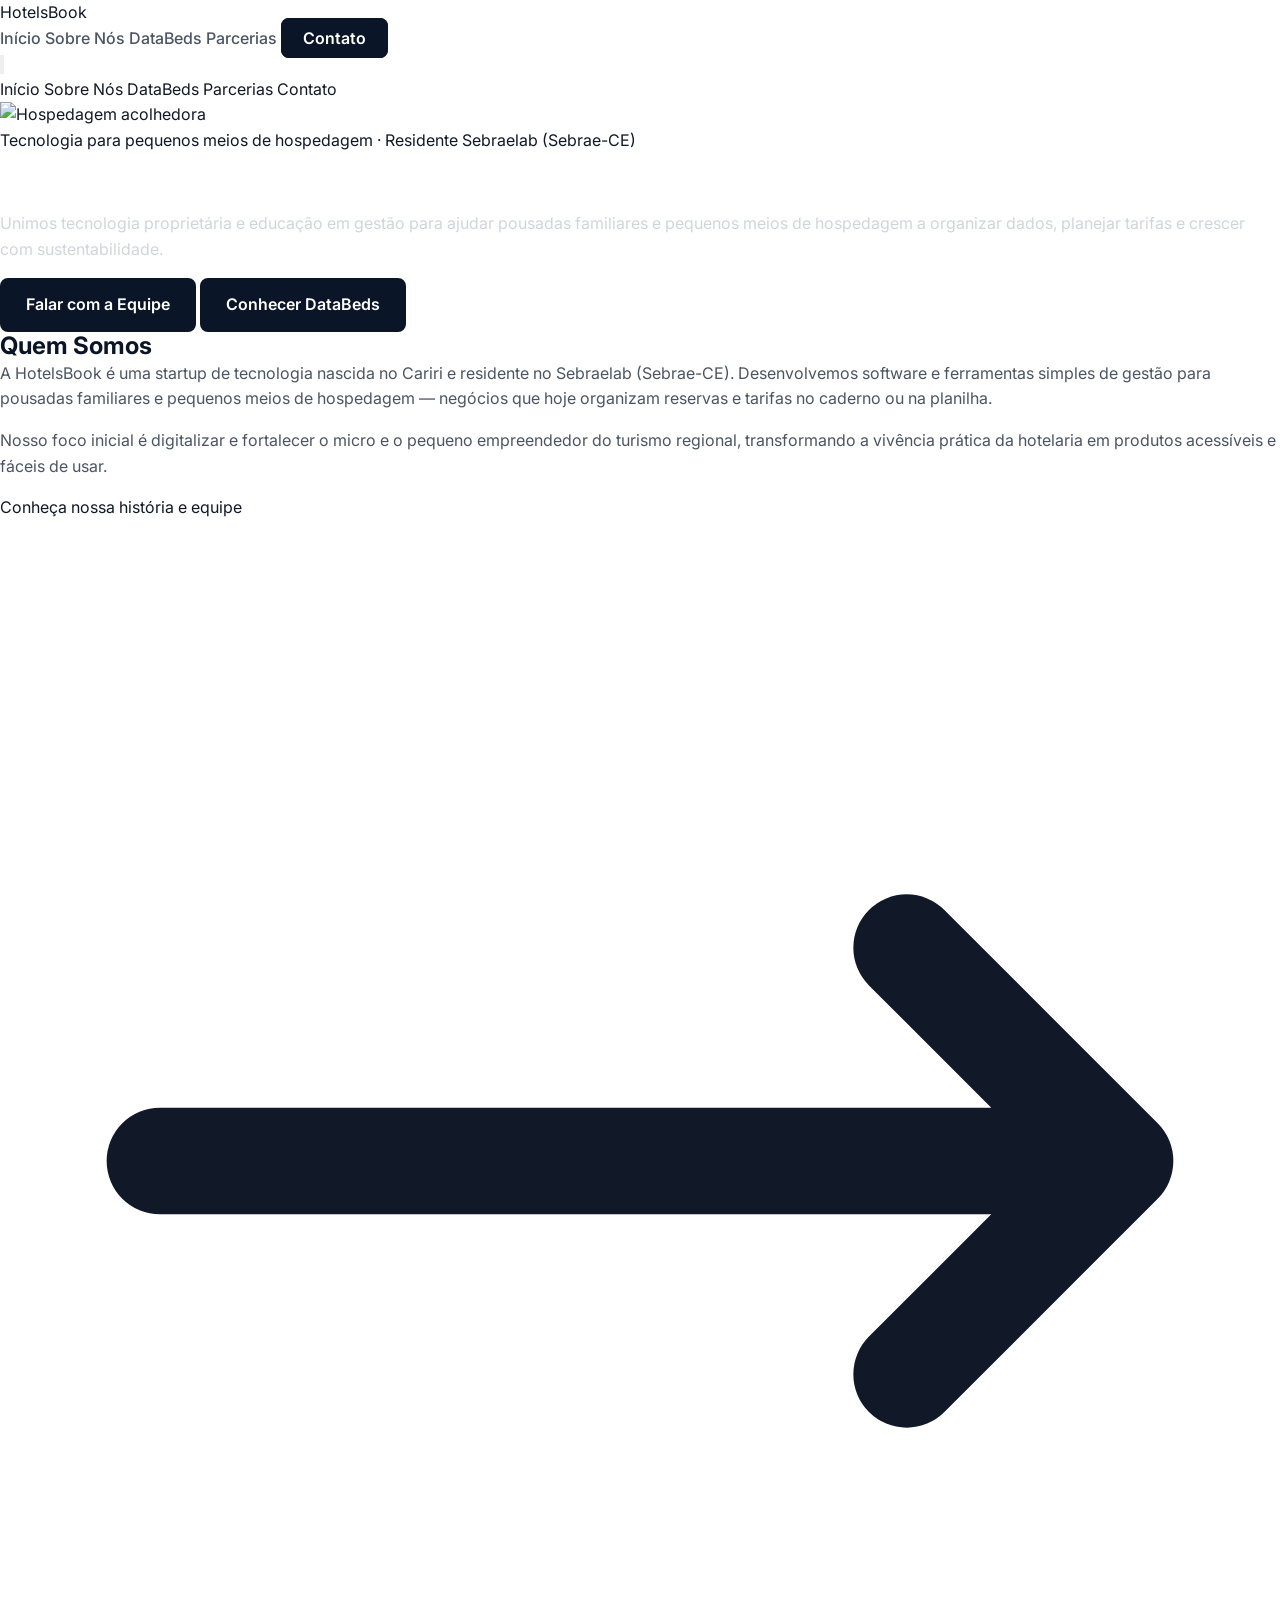
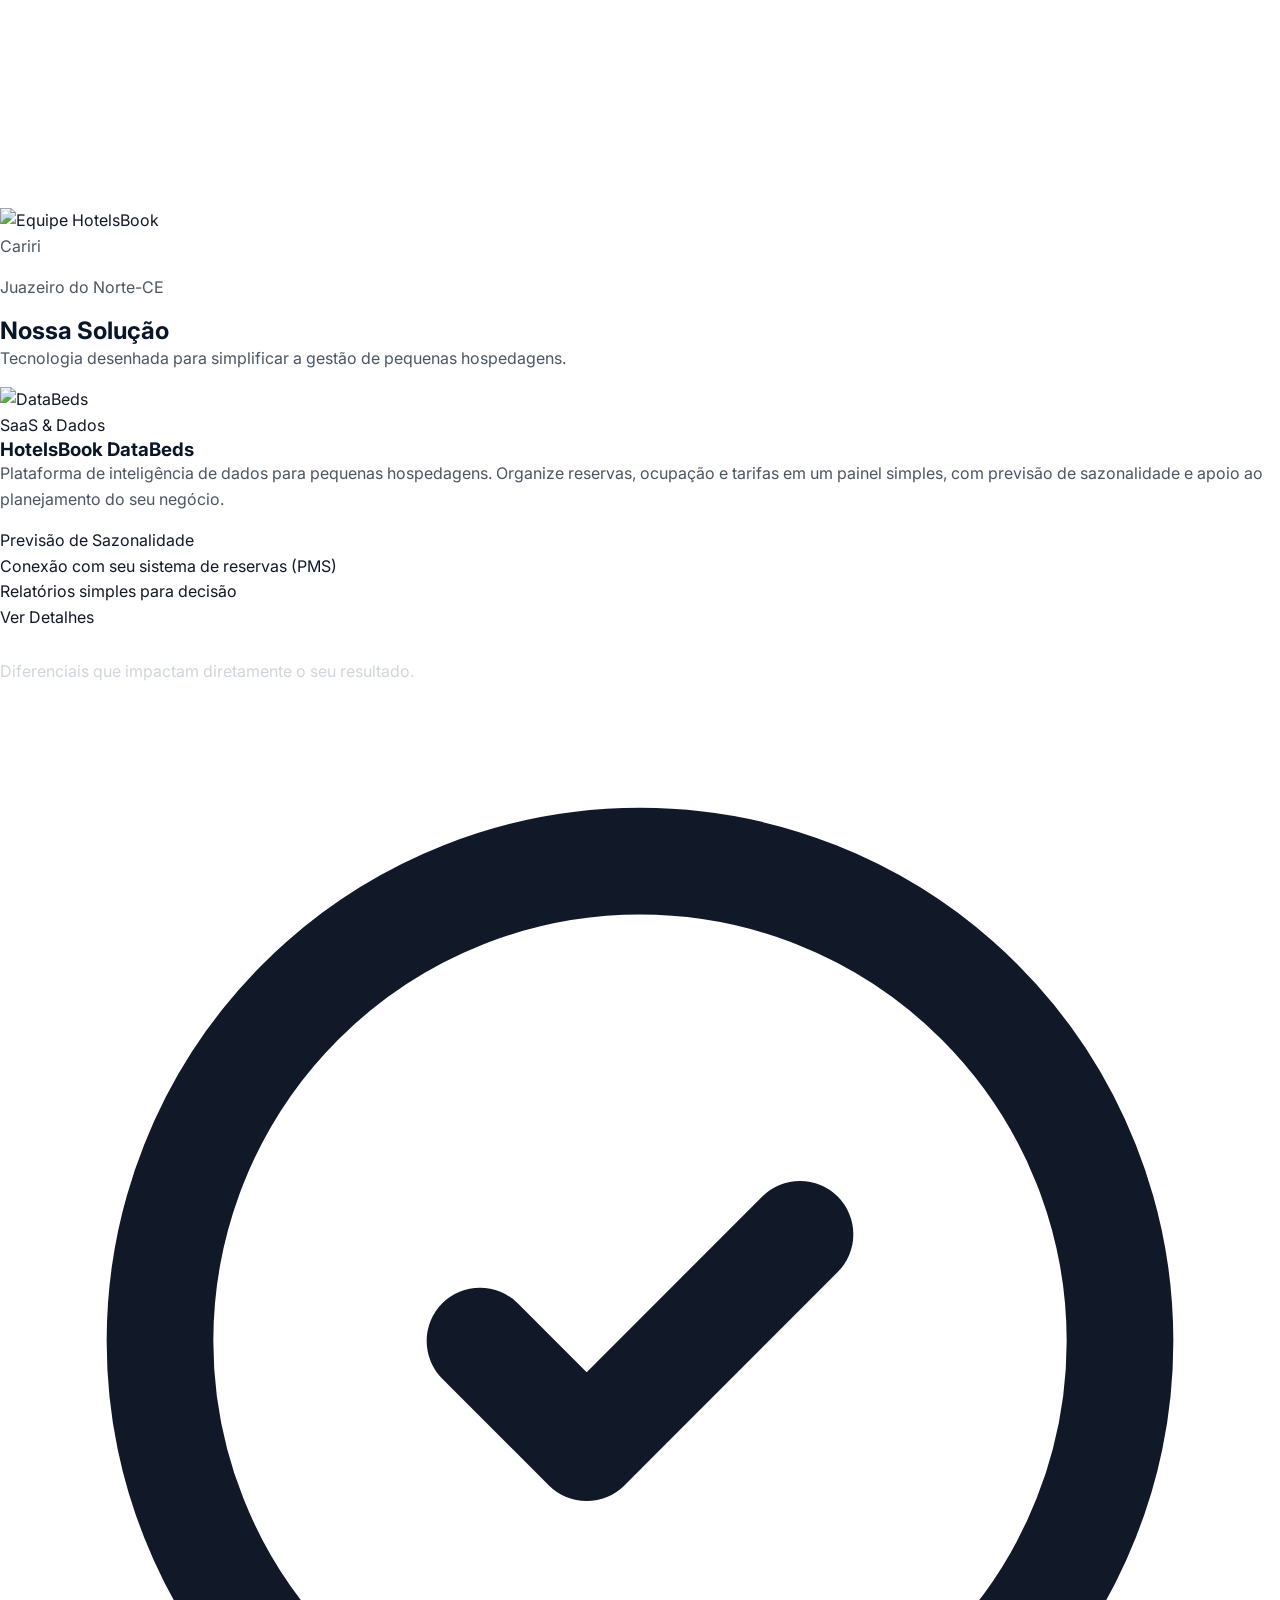
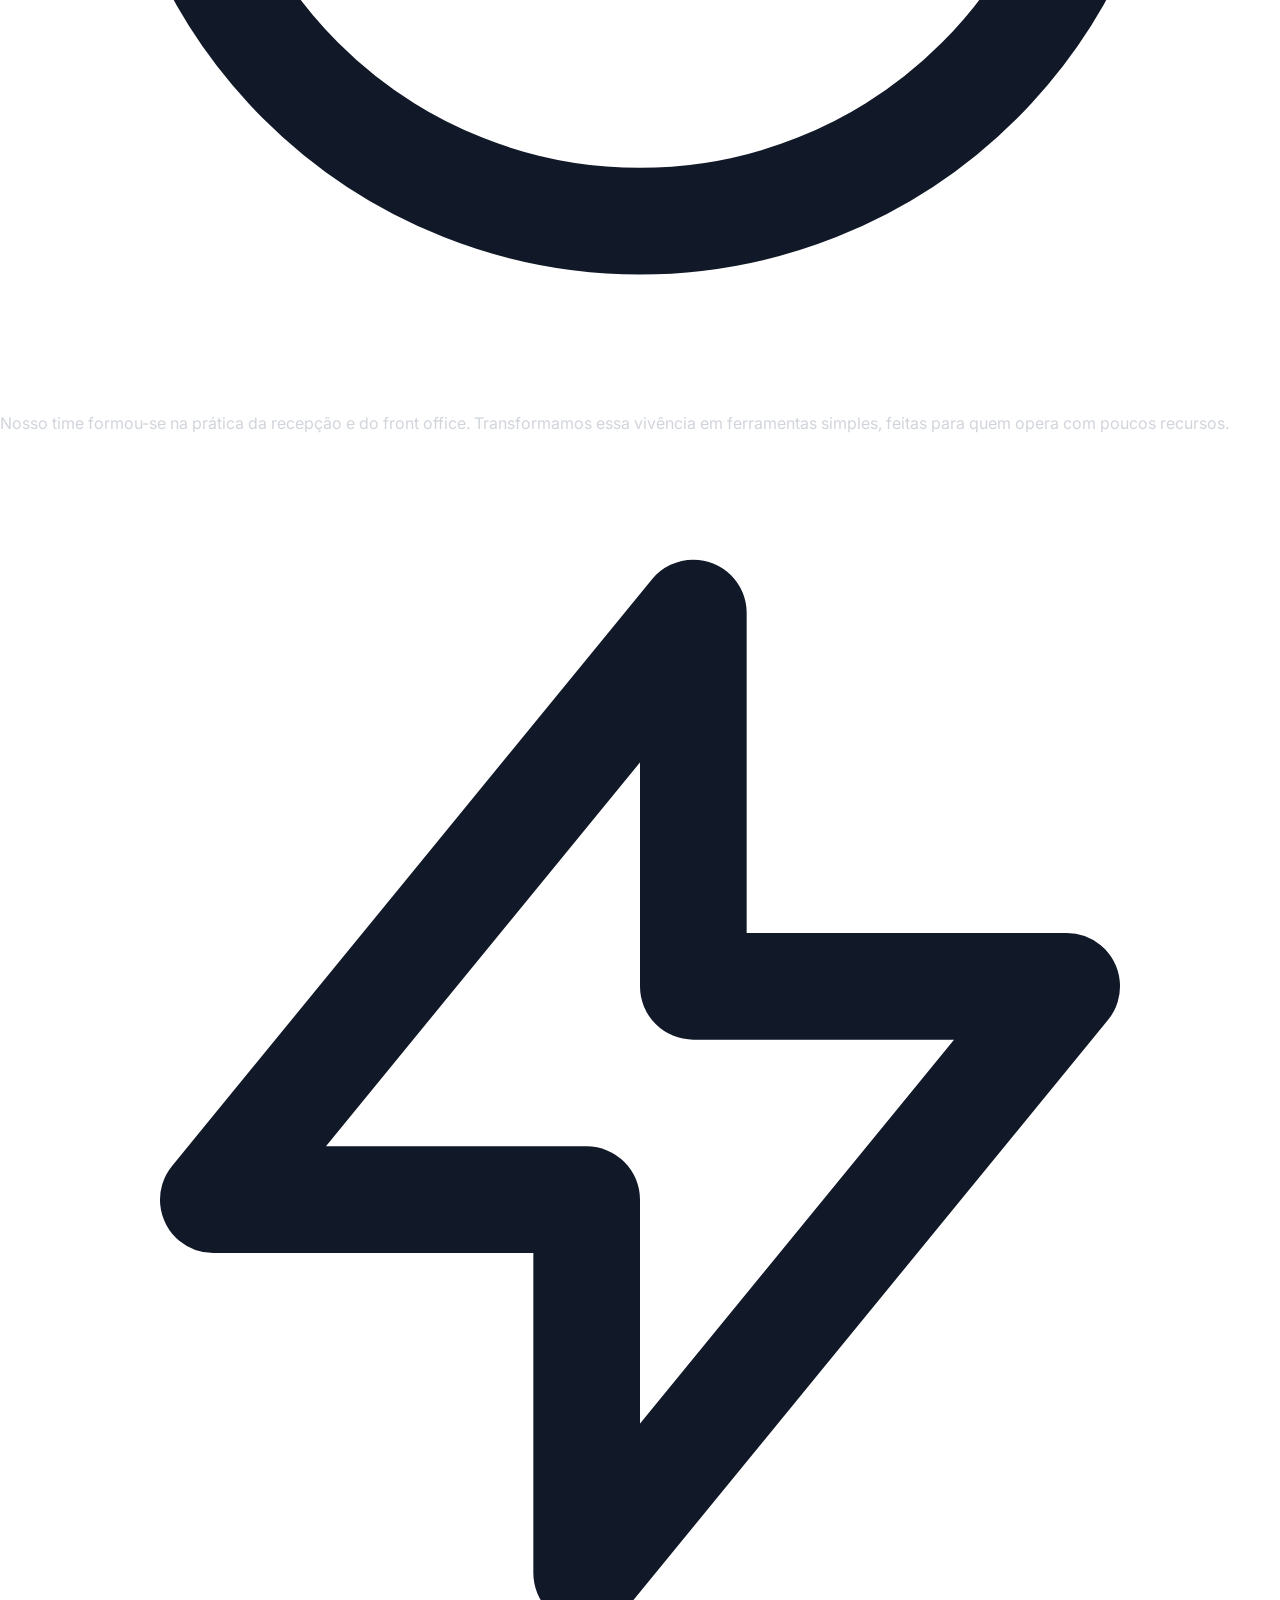
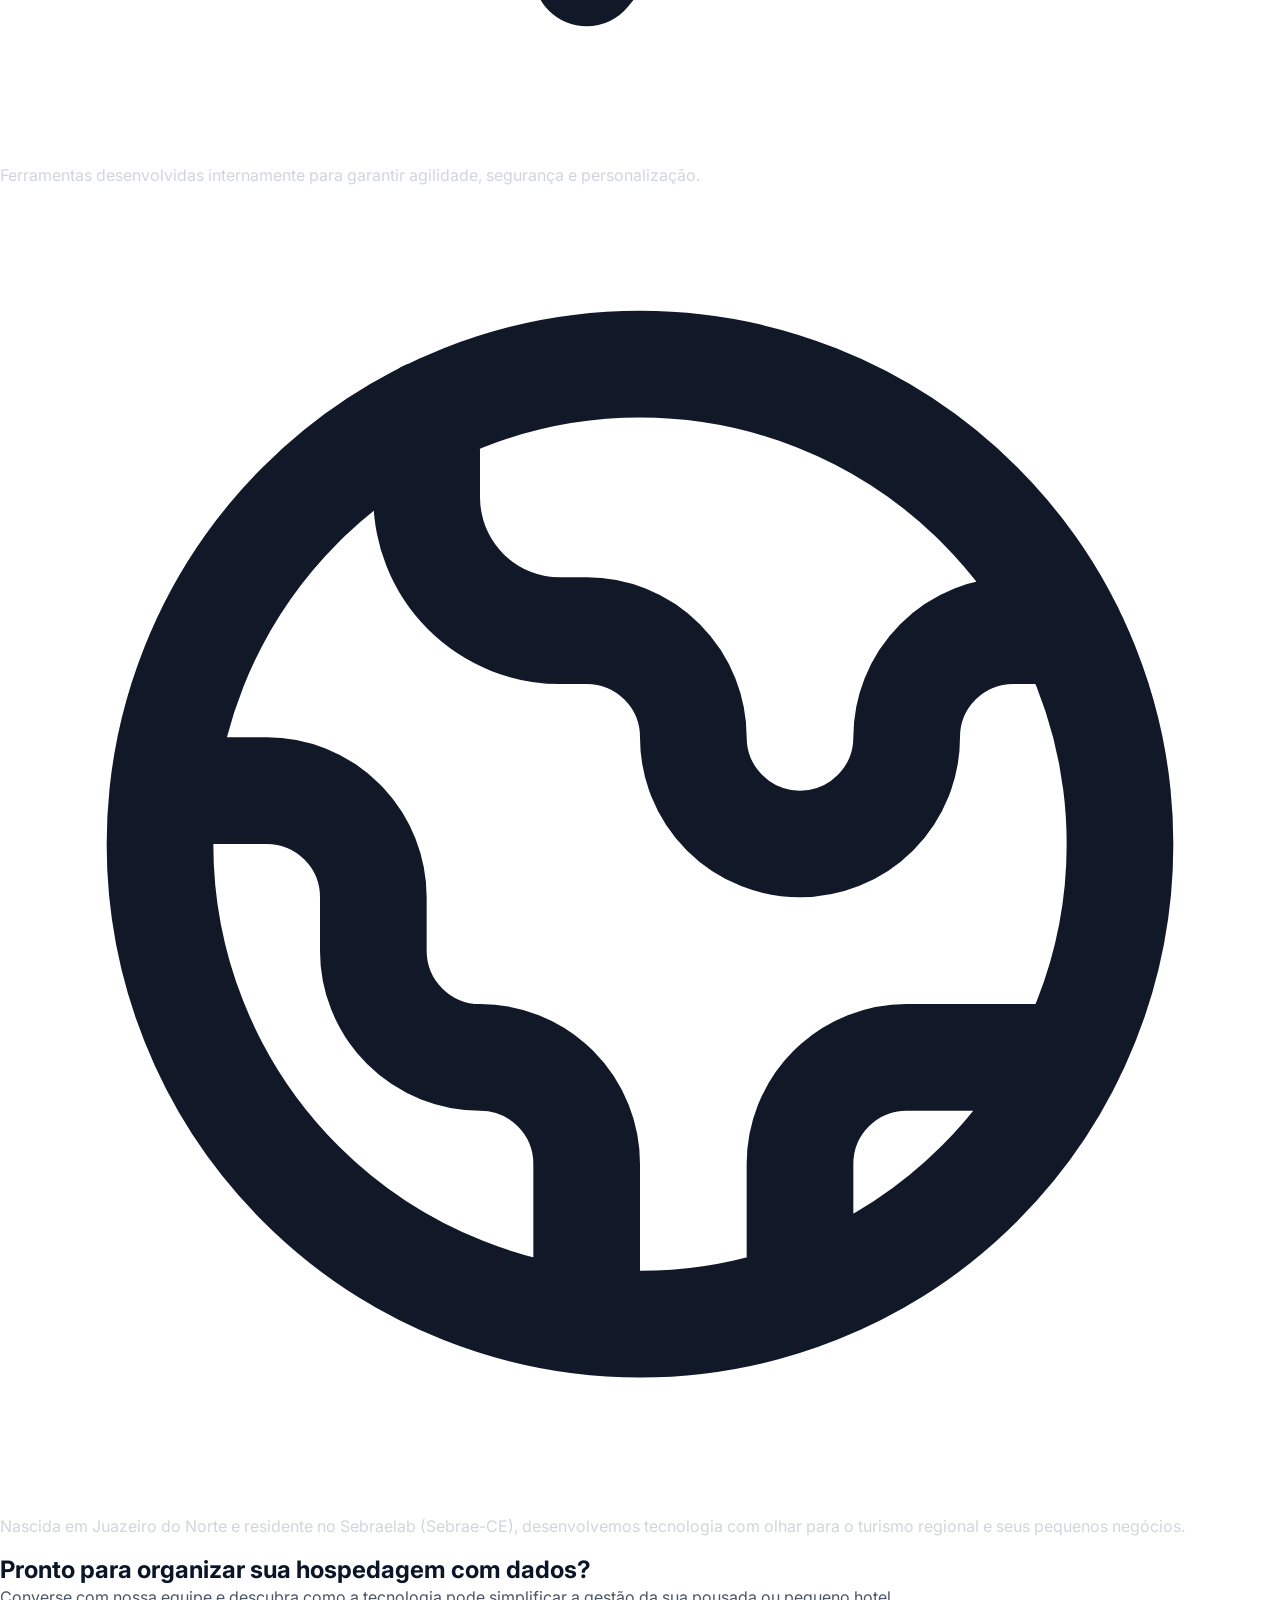
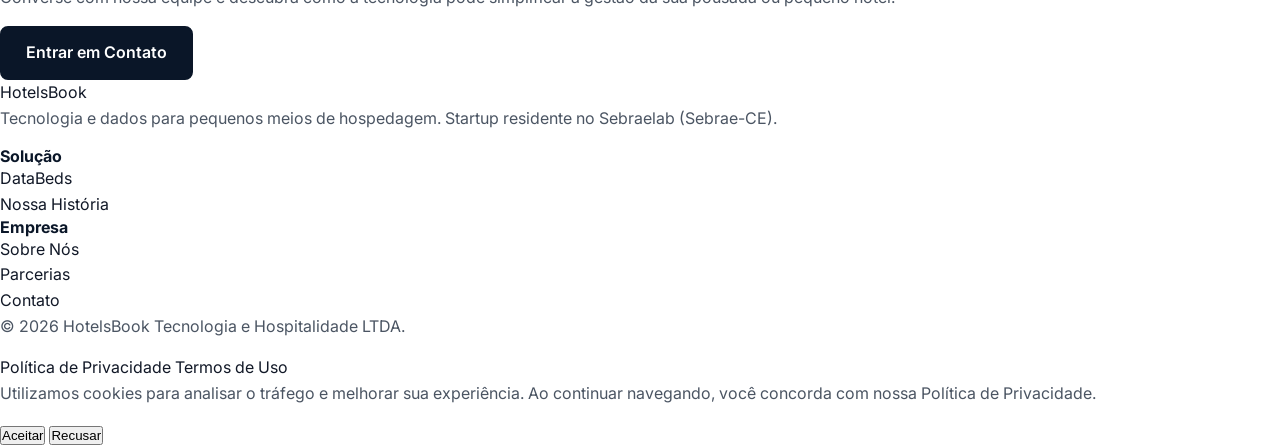
==== commit 41ae5072: "894" ====
--- a/index.html
+++ b/index.html
@@ -6,15 +6,15 @@
   <meta name="viewport" content="width=device-width, initial-scale=1.0">
 
   <!-- SEO: Título e Descrição Únicos -->
-  <title>HotelsBook | Consultoria e Tecnologia para Hotelaria</title>
+  <title>HotelsBook | Tecnologia e Dados para Pequenos Meios de Hospedagem</title>
   <meta name="description"
-    content="Soluções integradas para a hotelaria brasileira. Consultoria estratégica, plataforma de dados DataBeds e gestão de viagens corporativas com a Hospped.">
+    content="Startup residente no Sebraelab (Sebrae-CE), nascida em Juazeiro do Norte. Software de dados DataBeds para pousadas e pequenos meios de hospedagem.">
 
   <!-- SEO: Open Graph / Facebook -->
   <meta property="og:type" content="website">
-  <meta property="og:title" content="HotelsBook | Consultoria e Tecnologia para Hotelaria">
+  <meta property="og:title" content="HotelsBook | Tecnologia e Dados para Pequenos Meios de Hospedagem">
   <meta property="og:description"
-    content="Unimos expertise em gestão hoteleira com tecnologia proprietária para profissionalizar operações, maximizar receitas e escalar negócios.">
+    content="Tecnologia proprietária e inteligência de dados para ajudar pousadas familiares e pequenas hospedagens a organizar reservas, planejar tarifas e crescer com sustentabilidade.">
   <meta property="og:url" content="https://hotelsbook.com.br/">
   <meta property="og:image" content="https://hotelsbook.com.br/assets/images/og-index.jpg">
   <meta property="og:site_name" content="HotelsBook">
@@ -22,9 +22,9 @@
 
   <!-- SEO: Twitter Card -->
   <meta name="twitter:card" content="summary_large_image">
-  <meta name="twitter:title" content="HotelsBook | Consultoria e Tecnologia para Hotelaria">
+  <meta name="twitter:title" content="HotelsBook | Tecnologia e Dados para Pequenos Meios de Hospedagem">
   <meta name="twitter:description"
-    content="Soluções integradas para a hotelaria brasileira. DataBeds, Hospped e consultoria estratégica.">
+    content="Startup residente no Sebraelab (Sebrae-CE). DataBeds e ferramentas de gestão para pousadas e pequenos meios de hospedagem.">
   <meta name="twitter:image" content="https://hotelsbook.com.br/assets/images/og-index.jpg">
 
   <!-- Favicon (Consolidado - sem duplicatas) -->
@@ -44,7 +44,7 @@
     "legalName": "HotelsBook Tecnologia e Hospitalidade LTDA",
     "url": "https://hotelsbook.com.br",
     "logo": "https://hotelsbook.com.br/assets/images/favicon-192x192.png",
-    "description": "Consultoria estratégica e tecnologia para o setor hoteleiro brasileiro.",
+    "description": "Tecnologia e inteligência de dados para pequenos meios de hospedagem. Startup residente no Sebraelab (Sebrae/CE), nascida em Juazeiro do Norte-CE.",
     "address": {
       "@type": "PostalAddress",
       "addressCountry": "BR"
@@ -129,12 +129,11 @@
           Hotels<span class="text-blue">Book</span>
         </a>
 
-        <!-- Desktop Menu (SEM DROPDOWN - Hospped é link direto) -->
+        <!-- Desktop Menu -->
         <nav class="hidden md:flex items-center space-x-8">
           <a href="index.html" class="nav-link text-gray-600 hover:text-navy transition">Início</a>
           <a href="sobre.html" class="nav-link text-gray-600 hover:text-navy transition">Sobre Nós</a>
           <a href="databeds.html" class="nav-link text-gray-600 hover:text-navy transition">DataBeds</a>
-          <a href="hospped.html" class="nav-link text-gray-600 hover:text-navy transition">Hospped</a>
           <a href="parcerias.html" class="nav-link text-gray-600 hover:text-navy transition">Parcerias</a>
           <a href="contato.html"
             class="nav-link btn-contato text-white px-5 py-2.5 rounded-lg font-medium hover:bg-navy-light transition">Contato</a>
@@ -155,7 +154,6 @@
         <a href="index.html" class="block py-2 text-gray-600">Início</a>
         <a href="sobre.html" class="block py-2 text-gray-600">Sobre Nós</a>
         <a href="databeds.html" class="block py-2 text-gray-600">DataBeds</a>
-        <a href="hospped.html" class="block py-2 text-gray-600 font-medium">Hospped</a>
         <a href="parcerias.html" class="block py-2 text-gray-600">Parcerias</a>
         <a href="contato.html" class="block py-2 mt-2 bg-navy text-white text-center rounded-lg font-medium">Contato</a>
       </nav>
@@ -167,24 +165,24 @@
     <!-- Imagem de Fundo (Placeholder) -->
     <div class="absolute inset-0 z-0 opacity-20">
       <img src="https://images.unsplash.com/photo-1566073771259-6a8506099945?auto=format&fit=crop&w=2070&q=80"
-        alt="Hotel background" class="w-full h-full object-cover" loading="lazy">
+        alt="Hospedagem acolhedora" class="w-full h-full object-cover" loading="lazy">
     </div>
 
     <div class="relative z-10 max-w-7xl mx-auto px-4 sm:px-6 lg:px-8 text-center">
       <span
         class="inline-block py-1 px-3 rounded-full bg-blue/20 text-blue-light text-sm font-semibold mb-6 border border-blue/30">
-        Inovação para o Setor Hoteleiro
+        Tecnologia para pequenos meios de hospedagem · Residente Sebraelab (Sebrae-CE)
       </span>
       <h1 class="text-4xl md:text-6xl font-bold tracking-tight mb-6 leading-tight">
-        Inteligência e Consultoria<br>para Hotelaria Brasileira
+        Tecnologia e Dados para<br>Pousadas e Pequenas Hospedagens
       </h1>
       <p class="mt-4 text-xl text-gray-300 max-w-2xl mx-auto mb-10 font-light">
-        Unimos expertise em gestão hoteleira com tecnologia proprietária para profissionalizar operações, maximizar
-        receitas e escalar negócios.
+        Unimos tecnologia proprietária e educação em gestão para ajudar pousadas familiares e pequenos meios de
+        hospedagem a organizar dados, planejar tarifas e crescer com sustentabilidade.
       </p>
       <div class="flex flex-col sm:flex-row justify-center gap-4">
         <a href="contato.html" class="btn-primary bg-white text-navy font-semibold py-3.5 px-8 rounded-lg">
-          Falar com Consultor
+          Falar com a Equipe
         </a>
         <a href="databeds.html"
           class="btn-primary border border-gray-500 text-gray-200 font-semibold py-3.5 px-8 rounded-lg hover:bg-white/10 hover:border-white">
@@ -201,12 +199,13 @@
         <div>
           <h2 class="text-3xl font-bold text-navy mb-6">Quem Somos</h2>
           <p class="text-lg text-gray-600 mb-6 leading-relaxed">
-            A HotelsBook é uma empresa de soluções integradas para o setor hoteleiro. Não somos apenas uma empresa de
-            tecnologia, somos parceiros estratégicos que entendem a operação do chão de fábrica até o board.
+            A HotelsBook é uma startup de tecnologia nascida no Cariri e residente no Sebraelab (Sebrae-CE).
+            Desenvolvemos software e ferramentas simples de gestão para pousadas familiares e pequenos meios de
+            hospedagem — negócios que hoje organizam reservas e tarifas no caderno ou na planilha.
           </p>
           <p class="text-gray-600 mb-8 leading-relaxed">
-            Nascemos da necessidade de trazer dados confiáveis e processos eficientes para hotéis e pousadas que desejam
-            crescer com sustentabilidade.
+            Nosso foco inicial é digitalizar e fortalecer o micro e o pequeno empreendedor do turismo regional,
+            transformando a vivência prática da hotelaria em produtos acessíveis e fáceis de usar.
           </p>
           <a href="sobre.html" class="text-blue font-semibold hover:text-navy transition flex items-center gap-2">
             Conheça nossa história e equipe
@@ -219,25 +218,25 @@
           <img src="https://images.unsplash.com/photo-1522071820081-009f0129c71c?auto=format&fit=crop&w=1170&q=80"
             alt="Equipe HotelsBook" class="rounded-xl shadow-2xl w-full object-cover h-80 lg:h-96" loading="lazy">
           <div class="absolute -bottom-6 -right-6 bg-navy p-6 rounded-lg shadow-lg hidden md:block">
-            <p class="text-white text-2xl font-bold">100%</p>
-            <p class="text-gray-300 text-sm">Capital Nacional</p>
+            <p class="text-white text-2xl font-bold">Cariri</p>
+            <p class="text-gray-300 text-sm">Juazeiro do Norte-CE</p>
           </div>
         </div>
       </div>
     </div>
   </section>
 
-  <!-- NOSSAS SOLUÇÕES (Cards de Navegação) -->
+  <!-- NOSSAS SOLUÇÕES (Card Único DataBeds) -->
   <section class="py-20 bg-gray-50">
     <div class="max-w-7xl mx-auto px-4 sm:px-6 lg:px-8">
       <div class="text-center mb-16">
-        <h2 class="text-3xl font-bold text-navy mb-4">Nossas Soluções</h2>
+        <h2 class="text-3xl font-bold text-navy mb-4">Nossa Solução</h2>
         <div class="w-16 h-1 bg-blue mx-auto rounded-full"></div>
-        <p class="mt-4 text-gray-600 max-w-2xl mx-auto">Tecnologia e serviço desenhados para cobrir todas as etapas da
-          gestão hoteleira e de viagens.</p>
-      </div>
-
-      <div class="grid md:grid-cols-2 gap-8 lg:gap-12">
+        <p class="mt-4 text-gray-600 max-w-2xl mx-auto">Tecnologia desenhada para simplificar a gestão de
+          pequenas hospedagens.</p>
+      </div>
+
+      <div class="max-w-2xl mx-auto">
         <!-- Card DataBeds -->
         <div class="bg-white rounded-xl shadow-lg overflow-hidden hover:shadow-xl transition duration-300 group">
           <div class="h-48 overflow-hidden bg-navy relative">
@@ -252,51 +251,18 @@
           <div class="p-8">
             <h3 class="text-2xl font-bold text-navy mb-3">HotelsBook DataBeds</h3>
             <p class="text-gray-600 mb-6">
-              Plataforma de Revenue Management com parser adaptativo e IA generativa. Transforme dados brutos do seu PMS
-              em decisões estratégicas de precificação e ocupação.
+              Plataforma de inteligência de dados para pequenas hospedagens. Organize reservas, ocupação e tarifas em
+              um painel simples, com previsão de sazonalidade e apoio ao planejamento do seu negócio.
             </p>
             <ul class="space-y-2 mb-8 text-sm text-gray-500">
               <li class="flex items-center"><span class="w-2 h-2 bg-blue rounded-full mr-2"></span>Previsão de
                 Sazonalidade</li>
-              <li class="flex items-center"><span class="w-2 h-2 bg-blue rounded-full mr-2"></span>Parser de PMS
-                automático</li>
-              <li class="flex items-center"><span class="w-2 h-2 bg-blue rounded-full mr-2"></span>Relatórios Executivos
-              </li>
+              <li class="flex items-center"><span class="w-2 h-2 bg-blue rounded-full mr-2"></span>Conexão com seu
+                sistema de reservas (PMS)</li>
+              <li class="flex items-center"><span class="w-2 h-2 bg-blue rounded-full mr-2"></span>Relatórios simples
+                para decisão</li>
             </ul>
             <a href="databeds.html"
-              class="inline-block w-full text-center border-2 border-navy text-navy font-semibold py-2.5 rounded-lg hover:bg-navy hover:text-white transition">
-              Ver Detalhes
-            </a>
-          </div>
-        </div>
-
-        <!-- Card Hospped -->
-        <div class="bg-white rounded-xl shadow-lg overflow-hidden hover:shadow-xl transition duration-300 group">
-          <div class="h-48 overflow-hidden bg-blue relative">
-            <img src="https://images.unsplash.com/photo-1436491865332-7a61a109cc05?auto=format&fit=crop&w=1174&q=80"
-              class="w-full h-full object-cover opacity-80 group-hover:scale-105 transition duration-500" alt="Hospped"
-              loading="lazy">
-            <div class="absolute inset-0 flex items-center justify-center">
-              <span
-                class="bg-white/90 text-blue px-3 py-1 rounded-full text-xs font-bold uppercase tracking-wider">Agência
-                & Viagens</span>
-            </div>
-          </div>
-          <div class="p-8">
-            <h3 class="text-2xl font-bold text-navy mb-3">Hospped</h3>
-            <p class="text-gray-600 mb-6">
-              Gestão completa de viagens corporativas e mobilidade acadêmica. Negociação direta com rede hoteleira,
-              controle de políticas e relatórios de gastos.
-            </p>
-            <ul class="space-y-2 mb-8 text-sm text-gray-500">
-              <li class="flex items-center"><span class="w-2 h-2 bg-blue rounded-full mr-2"></span>Reservas Corporativas
-              </li>
-              <li class="flex items-center"><span class="w-2 h-2 bg-blue rounded-full mr-2"></span>Mobilidade Acadêmica
-              </li>
-              <li class="flex items-center"><span class="w-2 h-2 bg-blue rounded-full mr-2"></span>Controle de Gastos
-              </li>
-            </ul>
-            <a href="hospped.html"
               class="inline-block w-full text-center border-2 border-navy text-navy font-semibold py-2.5 rounded-lg hover:bg-navy hover:text-white transition">
               Ver Detalhes
             </a>
@@ -322,9 +288,9 @@
                 d="M9 12l2 2 4-4m6 2a9 9 0 11-18 0 9 9 0 0118 0z"></path>
             </svg>
           </div>
-          <h3 class="text-xl font-bold mb-3">Expertise Real</h3>
-          <p class="text-gray-300 text-sm">Nossa equipe vive o dia a dia da hotelaria. Não somos apenas teóricos, somos
-            operadores.</p>
+          <h3 class="text-xl font-bold mb-3">Vivência de Hotelaria</h3>
+          <p class="text-gray-300 text-sm">Nosso time formou-se na prática da recepção e do front office. Transformamos
+            essa vivência em ferramentas simples, feitas para quem opera com poucos recursos.</p>
         </div>
 
         <div class="p-6">
@@ -347,9 +313,9 @@
               </path>
             </svg>
           </div>
-          <h3 class="text-xl font-bold mb-3">Atuação Nacional</h3>
-          <p class="text-gray-300 text-sm">Atendemos clientes em todo o Brasil, combinando tecnologia remota com suporte
-            humanizado.</p>
+          <h3 class="text-xl font-bold mb-3">Raiz no Cariri</h3>
+          <p class="text-gray-300 text-sm">Nascida em Juazeiro do Norte e residente no Sebraelab (Sebrae-CE),
+            desenvolvemos tecnologia com olhar para o turismo regional e seus pequenos negócios.</p>
         </div>
       </div>
     </div>
@@ -358,9 +324,9 @@
   <!-- CTA FINAL -->
   <section class="py-20 bg-white">
     <div class="max-w-4xl mx-auto px-4 text-center">
-      <h2 class="text-3xl font-bold text-navy mb-6">Pronto para transformar sua operação?</h2>
-      <p class="text-gray-600 mb-8">Agende uma conversa com nossos especialistas e descubra como podemos otimizar seus
-        resultados.</p>
+      <h2 class="text-3xl font-bold text-navy mb-6">Pronto para organizar sua hospedagem com dados?</h2>
+      <p class="text-gray-600 mb-8">Converse com nossa equipe e descubra como a tecnologia pode simplificar a gestão da
+        sua pousada ou pequeno hotel.</p>
       <a href="contato.html"
         class="btn-primary bg-blue text-white font-semibold py-4 px-10 rounded-lg text-lg shadow-lg hover:bg-blue-600">
         Entrar em Contato
@@ -377,16 +343,15 @@
             Hotels<span class="text-blue">Book</span>
           </a>
           <p class="mt-4 text-sm text-gray-400 max-w-xs">
-            Tecnologia e Consultoria Estratégica para o Setor Hoteleiro Brasileiro.
+            Tecnologia e dados para pequenos meios de hospedagem. Startup residente no Sebraelab (Sebrae-CE).
           </p>
         </div>
 
         <div>
-          <h4 class="text-white font-semibold mb-4 uppercase text-sm tracking-wider">Soluções</h4>
+          <h4 class="text-white font-semibold mb-4 uppercase text-sm tracking-wider">Solução</h4>
           <ul class="space-y-2 text-sm">
             <li><a href="databeds.html" class="hover:text-white transition">DataBeds</a></li>
-            <li><a href="hospped.html" class="hover:text-white transition">Hospped</a></li>
-            <li><a href="sobre.html" class="hover:text-white transition">Consultoria</a></li>
+            <li><a href="sobre.html" class="hover:text-white transition">Nossa História</a></li>
           </ul>
         </div>
 
@@ -448,7 +413,6 @@
       localStorage.setItem('cookieConsent', 'accepted');
       banner.classList.add('hidden');
       if (typeof gtag === 'function') {
-        // ✅ CORREÇÃO: 'analytics_storage' é parâmetro oficial do Google Consent Mode
         gtag('consent', 'update', { 'analytics_storage': 'granted' });
       }
     });
@@ -457,7 +421,6 @@
       localStorage.setItem('cookieConsent', 'declined');
       banner.classList.add('hidden');
       if (typeof gtag === 'function') {
-        // ✅ CORREÇÃO: 'analytics_storage' é parâmetro oficial do Google Consent Mode
         gtag('consent', 'update', { 'analytics_storage': 'denied' });
       }
     });
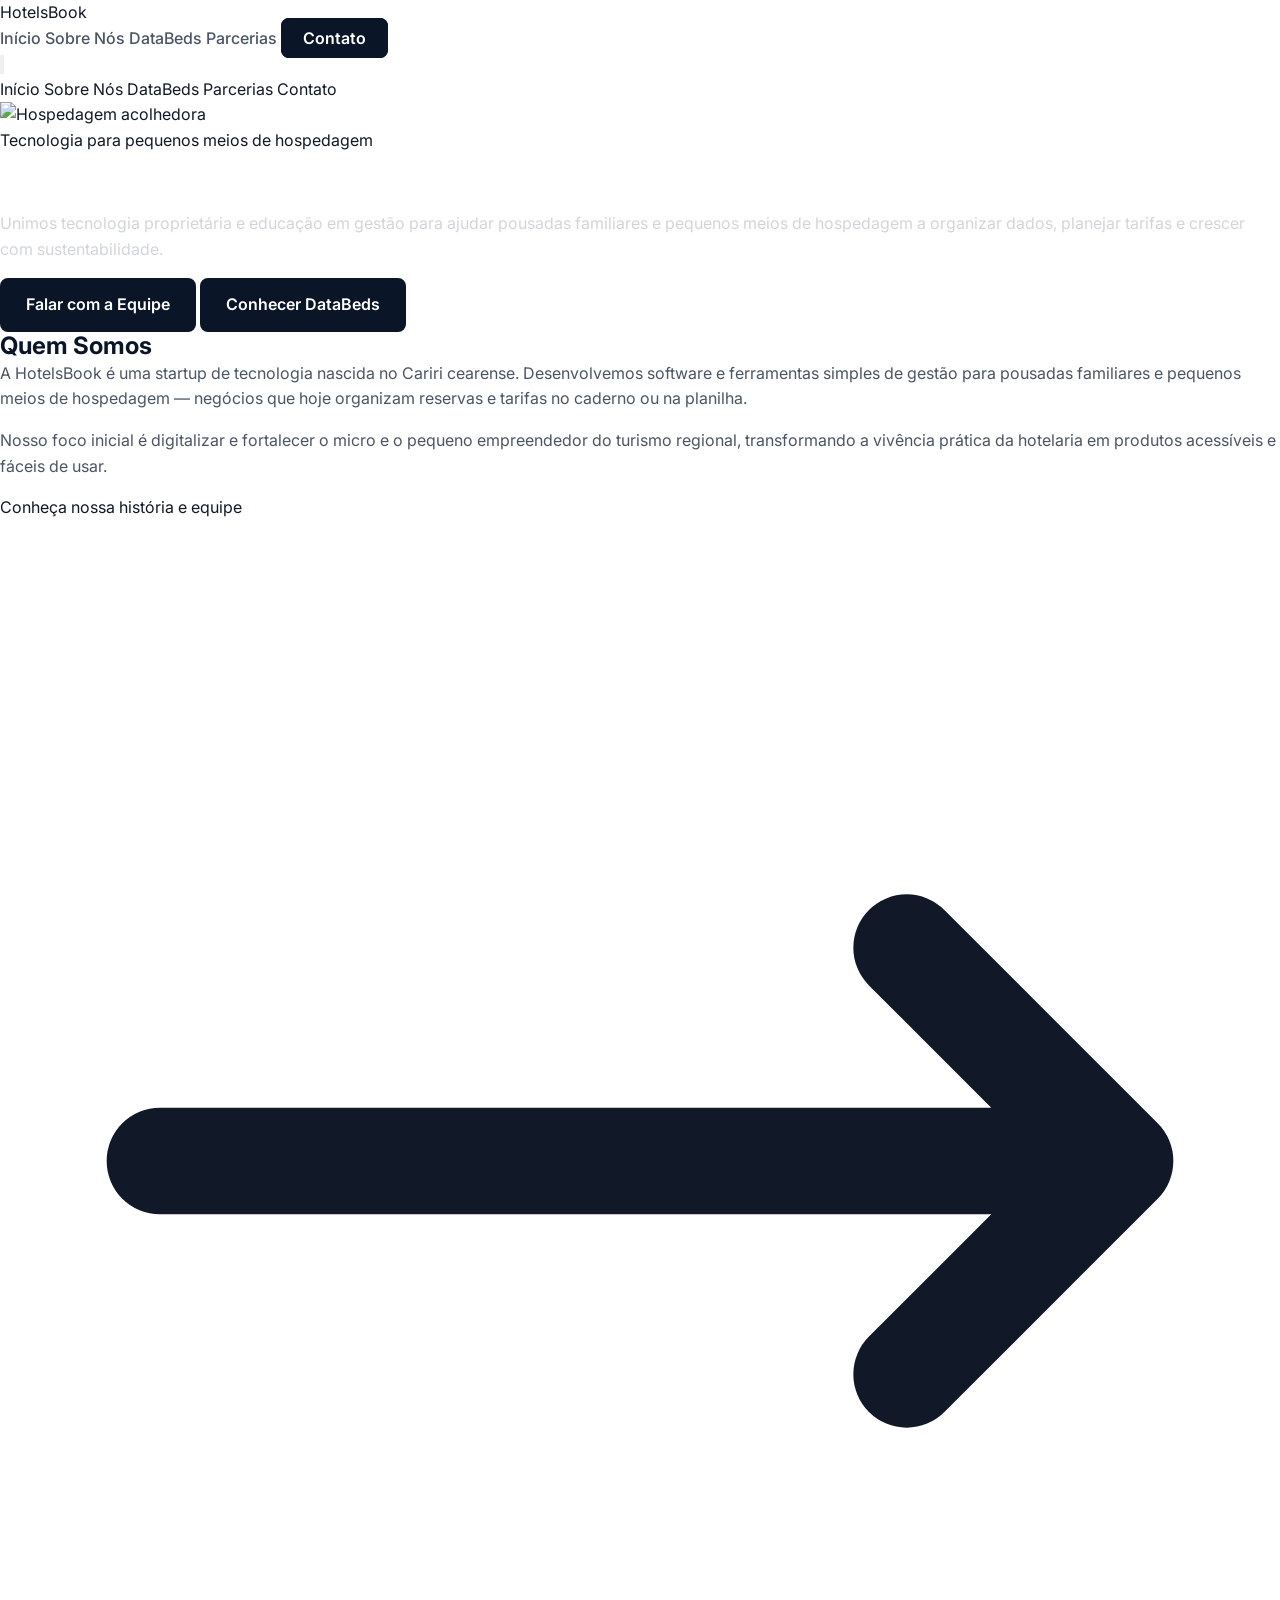
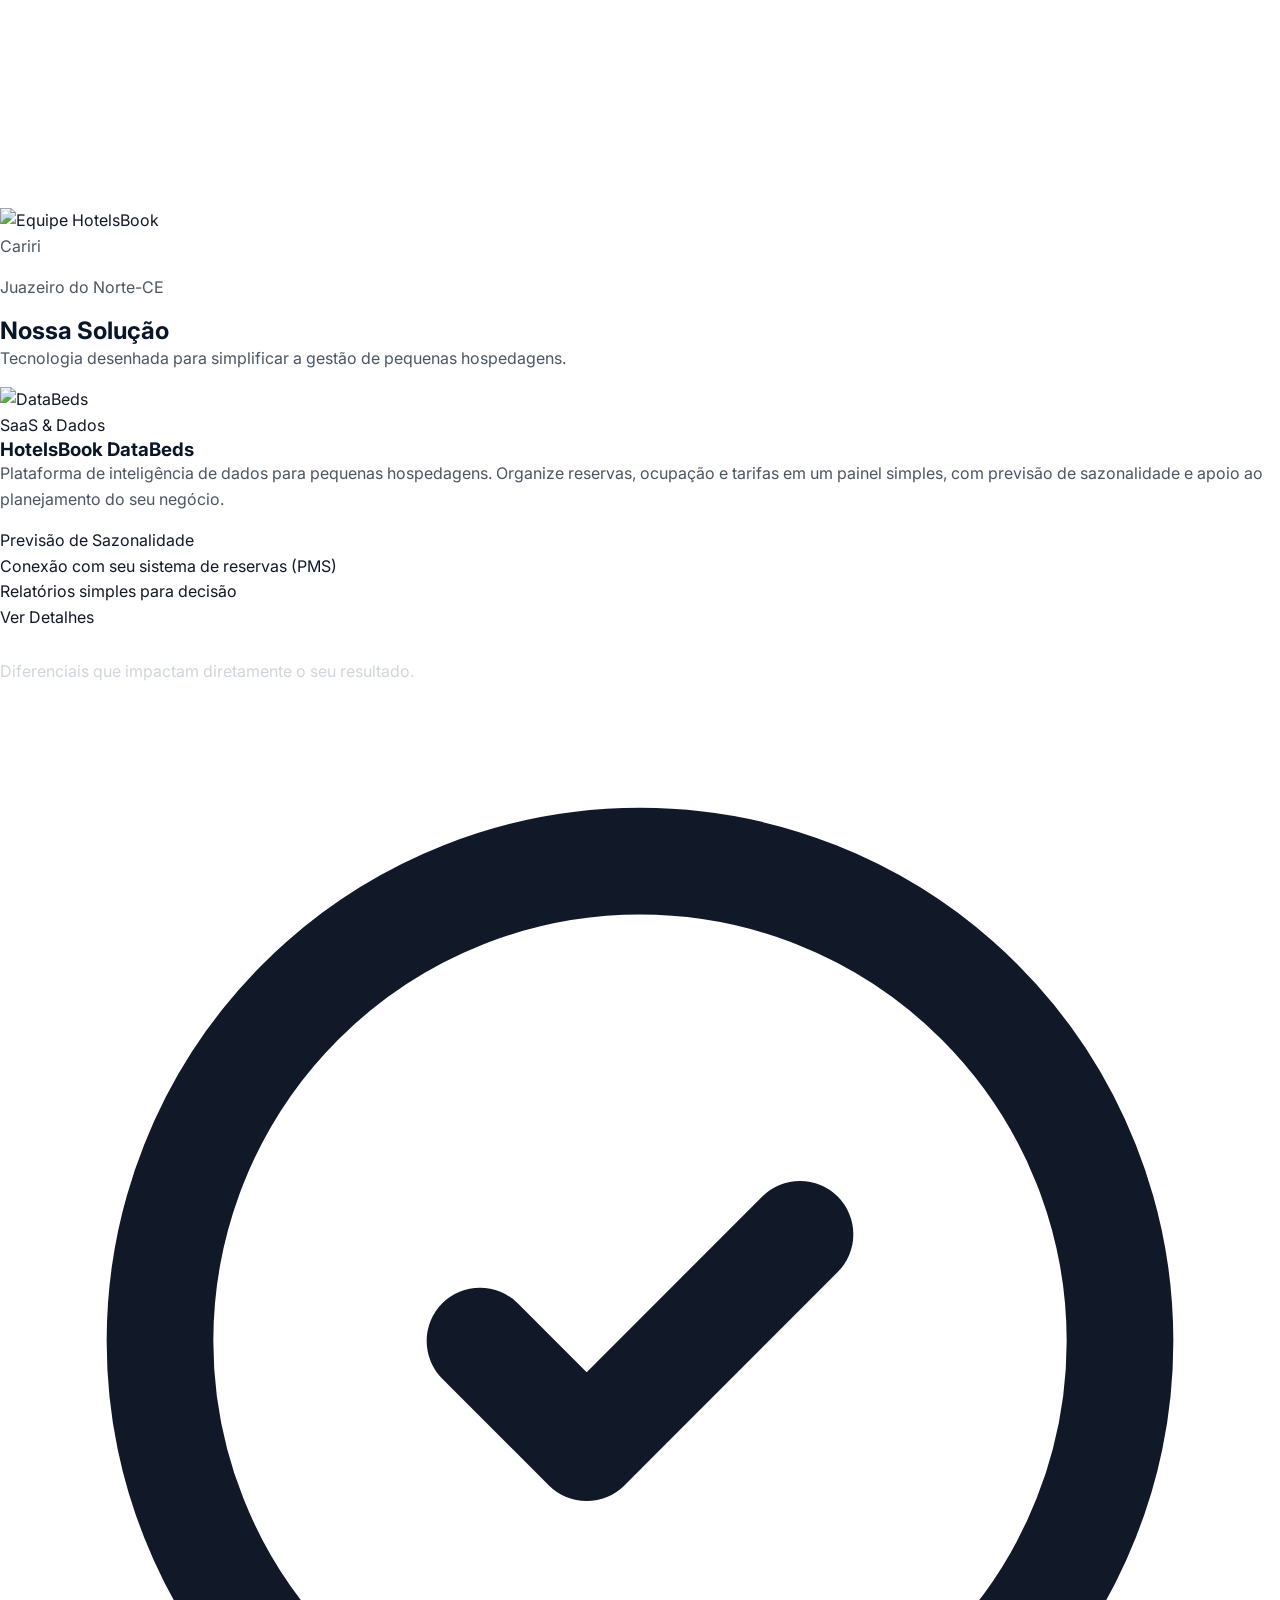
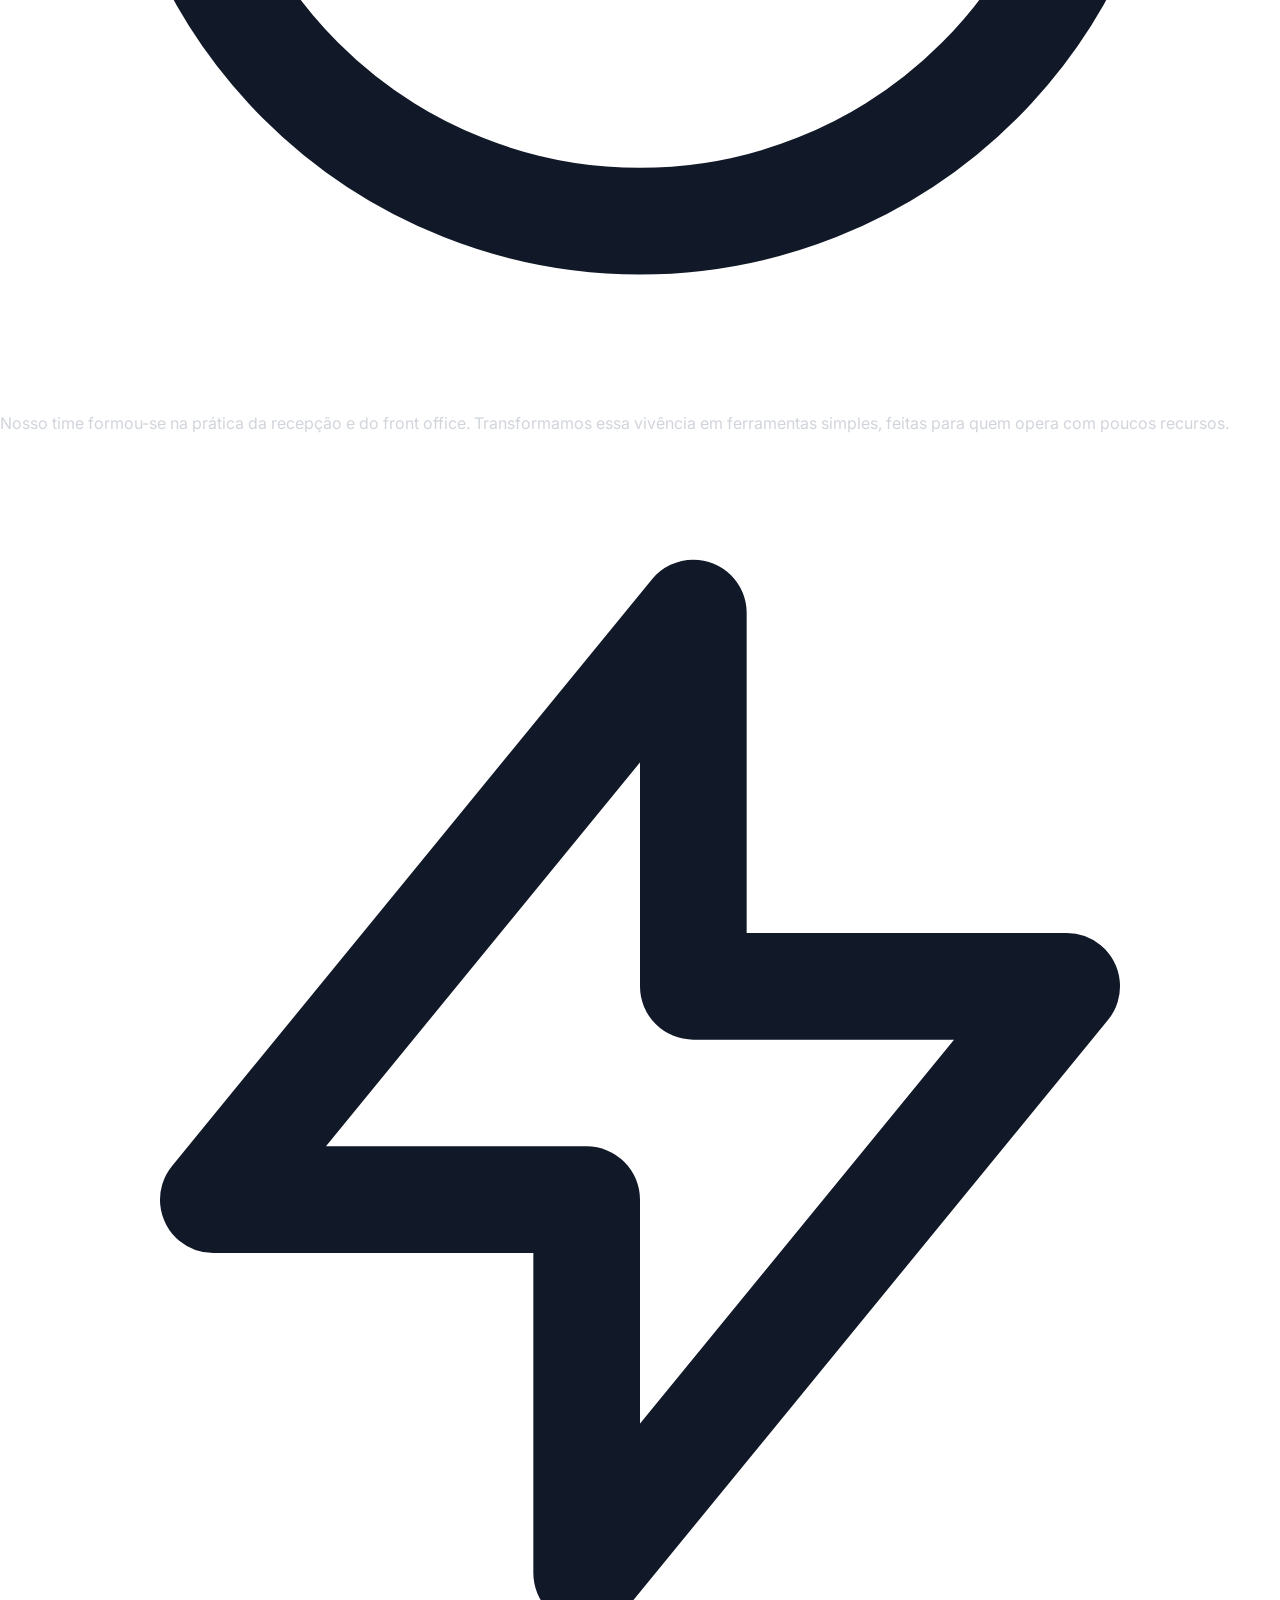
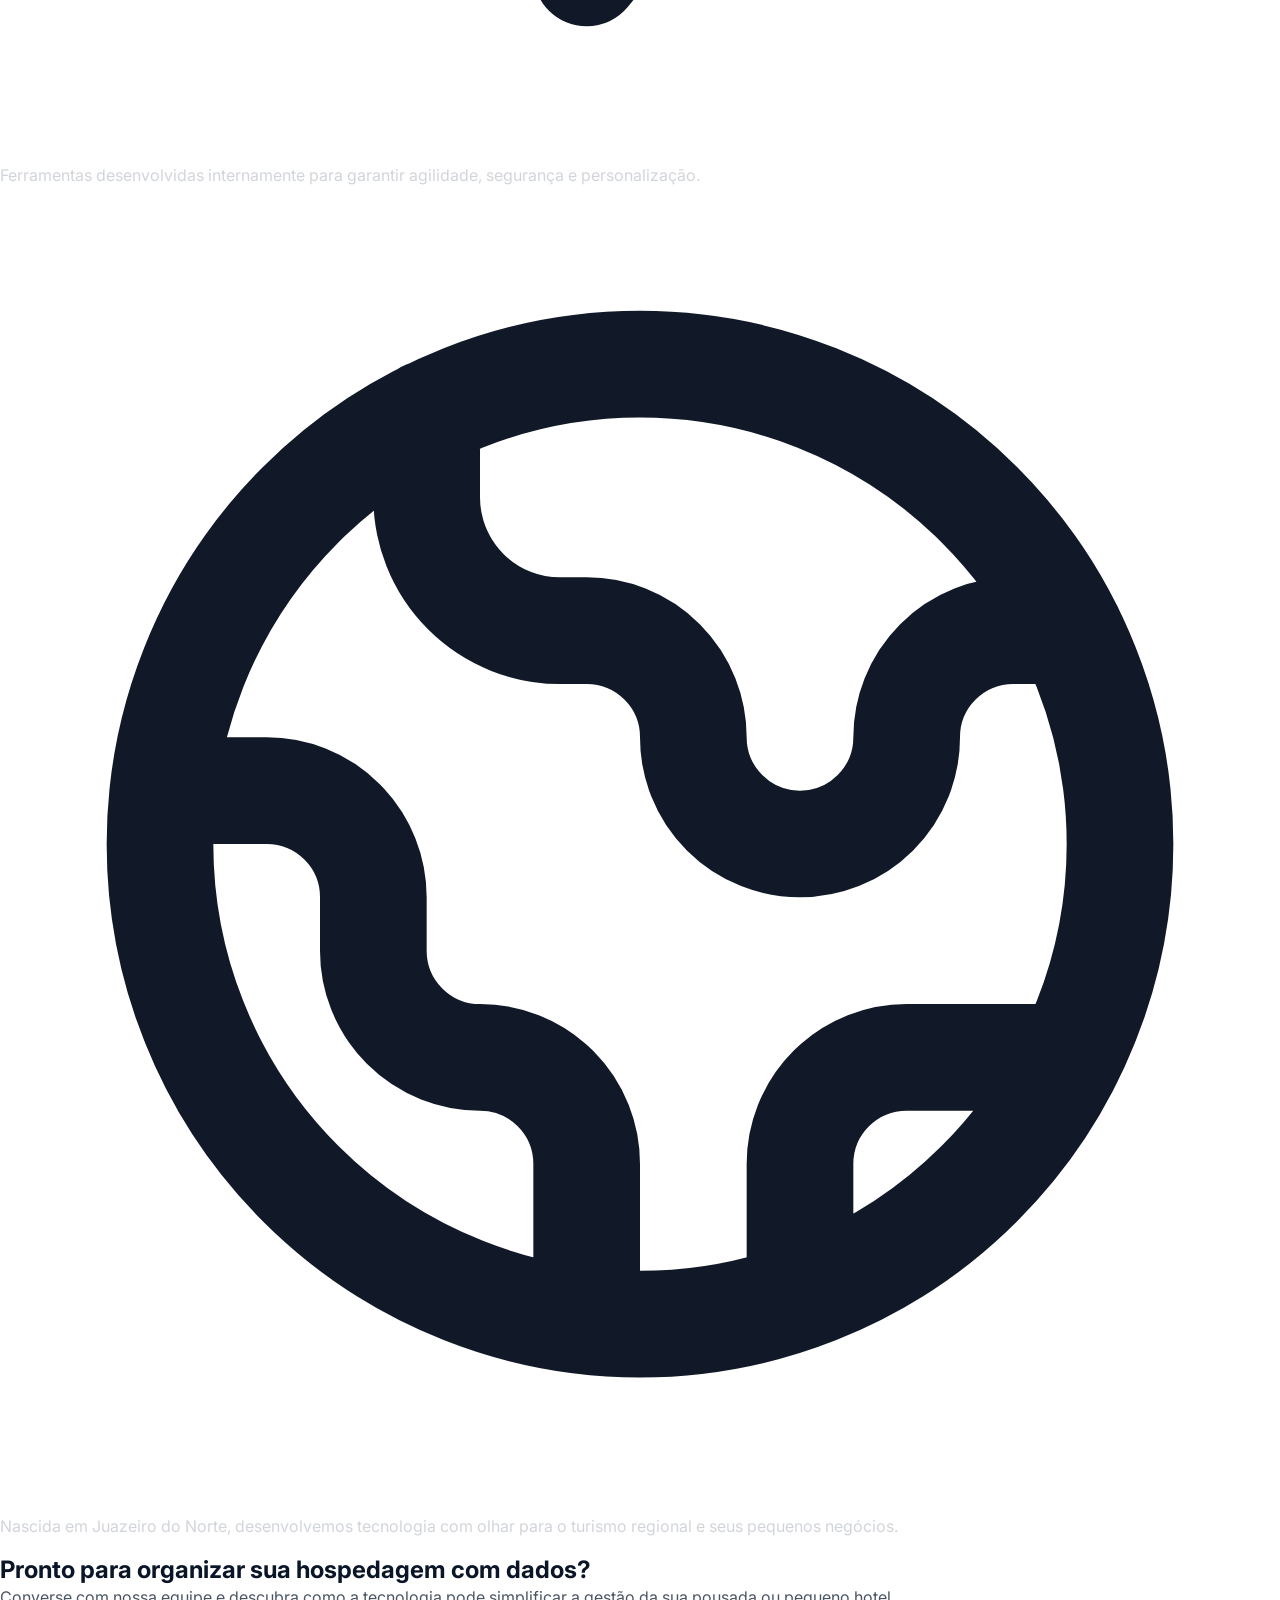
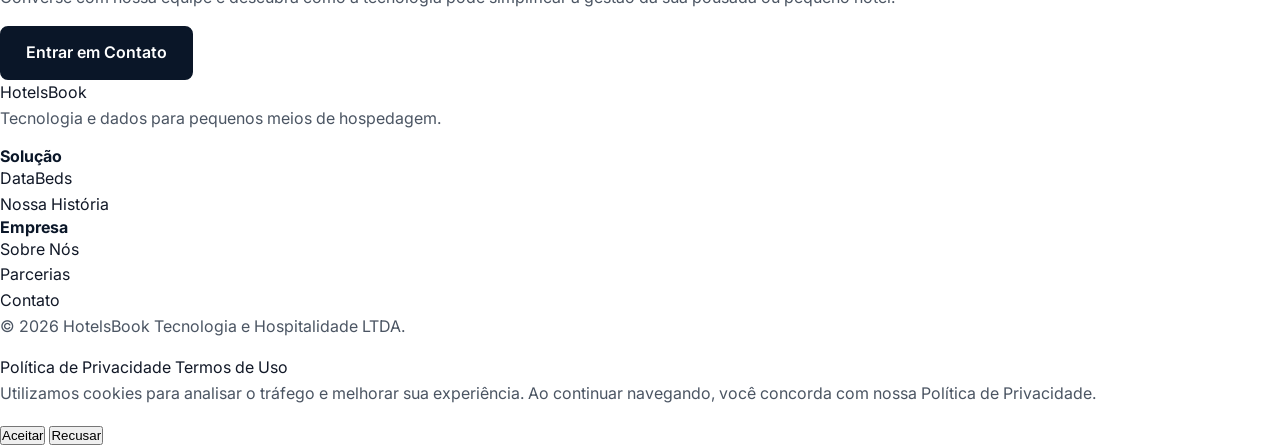
==== commit a66d6ded: "65" ====
--- a/index.html
+++ b/index.html
@@ -8,7 +8,7 @@
   <!-- SEO: Título e Descrição Únicos -->
   <title>HotelsBook | Tecnologia e Dados para Pequenos Meios de Hospedagem</title>
   <meta name="description"
-    content="Startup residente no Sebraelab (Sebrae-CE), nascida em Juazeiro do Norte. Software de dados DataBeds para pousadas e pequenos meios de hospedagem.">
+    content="Nascida no Cariri cearense. Software de dados DataBeds para pousadas e pequenos meios de hospedagem.">
 
   <!-- SEO: Open Graph / Facebook -->
   <meta property="og:type" content="website">
@@ -24,7 +24,7 @@
   <meta name="twitter:card" content="summary_large_image">
   <meta name="twitter:title" content="HotelsBook | Tecnologia e Dados para Pequenos Meios de Hospedagem">
   <meta name="twitter:description"
-    content="Startup residente no Sebraelab (Sebrae-CE). DataBeds e ferramentas de gestão para pousadas e pequenos meios de hospedagem.">
+    content="DataBeds e ferramentas de gestão para pousadas e pequenos meios de hospedagem.">
   <meta name="twitter:image" content="https://hotelsbook.com.br/assets/images/og-index.jpg">
 
   <!-- Favicon (Consolidado - sem duplicatas) -->
@@ -44,7 +44,7 @@
     "legalName": "HotelsBook Tecnologia e Hospitalidade LTDA",
     "url": "https://hotelsbook.com.br",
     "logo": "https://hotelsbook.com.br/assets/images/favicon-192x192.png",
-    "description": "Tecnologia e inteligência de dados para pequenos meios de hospedagem. Startup residente no Sebraelab (Sebrae/CE), nascida em Juazeiro do Norte-CE.",
+    "description": "Tecnologia e inteligência de dados para pequenos meios de hospedagem.",
     "address": {
       "@type": "PostalAddress",
       "addressCountry": "BR"
@@ -171,7 +171,7 @@
     <div class="relative z-10 max-w-7xl mx-auto px-4 sm:px-6 lg:px-8 text-center">
       <span
         class="inline-block py-1 px-3 rounded-full bg-blue/20 text-blue-light text-sm font-semibold mb-6 border border-blue/30">
-        Tecnologia para pequenos meios de hospedagem · Residente Sebraelab (Sebrae-CE)
+        Tecnologia para pequenos meios de hospedagem
       </span>
       <h1 class="text-4xl md:text-6xl font-bold tracking-tight mb-6 leading-tight">
         Tecnologia e Dados para<br>Pousadas e Pequenas Hospedagens
@@ -199,7 +199,7 @@
         <div>
           <h2 class="text-3xl font-bold text-navy mb-6">Quem Somos</h2>
           <p class="text-lg text-gray-600 mb-6 leading-relaxed">
-            A HotelsBook é uma startup de tecnologia nascida no Cariri e residente no Sebraelab (Sebrae-CE).
+            A HotelsBook é uma startup de tecnologia nascida no Cariri cearense.
             Desenvolvemos software e ferramentas simples de gestão para pousadas familiares e pequenos meios de
             hospedagem — negócios que hoje organizam reservas e tarifas no caderno ou na planilha.
           </p>
@@ -314,7 +314,7 @@
             </svg>
           </div>
           <h3 class="text-xl font-bold mb-3">Raiz no Cariri</h3>
-          <p class="text-gray-300 text-sm">Nascida em Juazeiro do Norte e residente no Sebraelab (Sebrae-CE),
+          <p class="text-gray-300 text-sm">Nascida em Juazeiro do Norte,
             desenvolvemos tecnologia com olhar para o turismo regional e seus pequenos negócios.</p>
         </div>
       </div>
@@ -343,7 +343,7 @@
             Hotels<span class="text-blue">Book</span>
           </a>
           <p class="mt-4 text-sm text-gray-400 max-w-xs">
-            Tecnologia e dados para pequenos meios de hospedagem. Startup residente no Sebraelab (Sebrae-CE).
+            Tecnologia e dados para pequenos meios de hospedagem.
           </p>
         </div>
 
